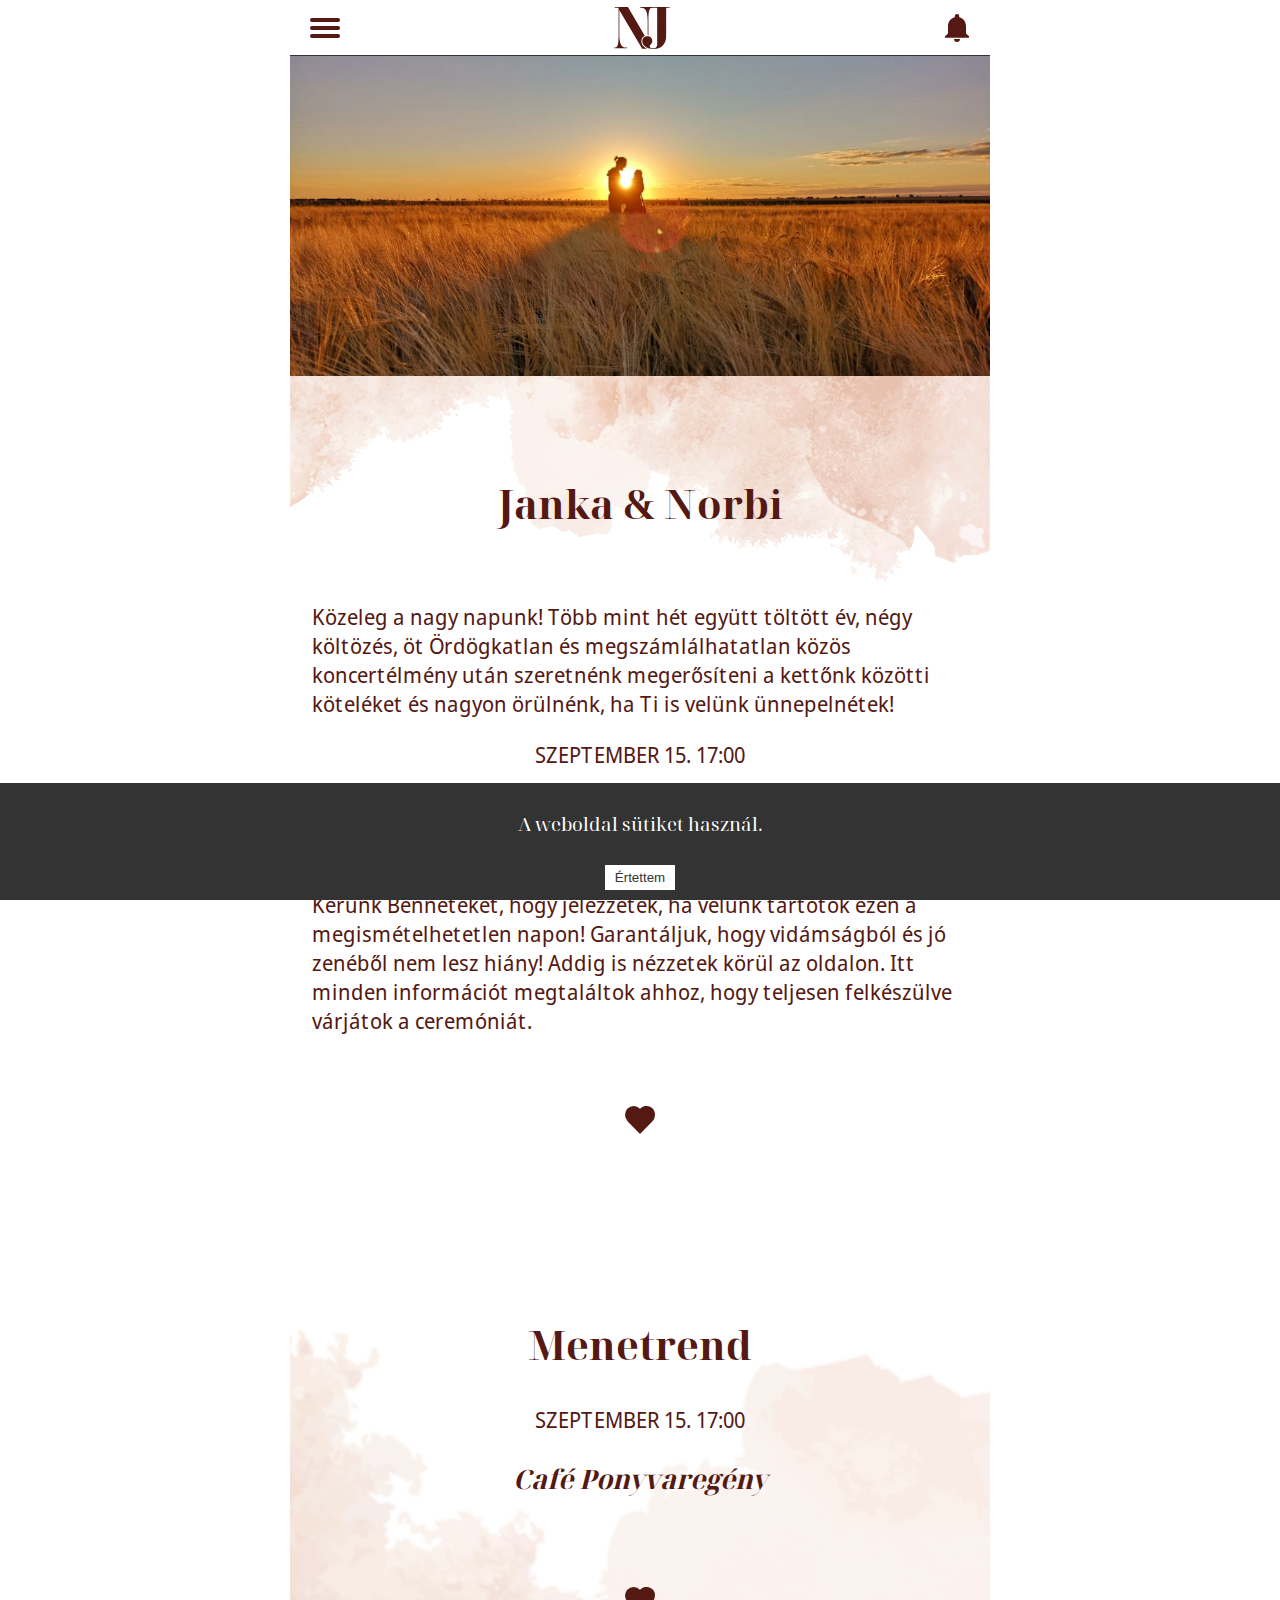
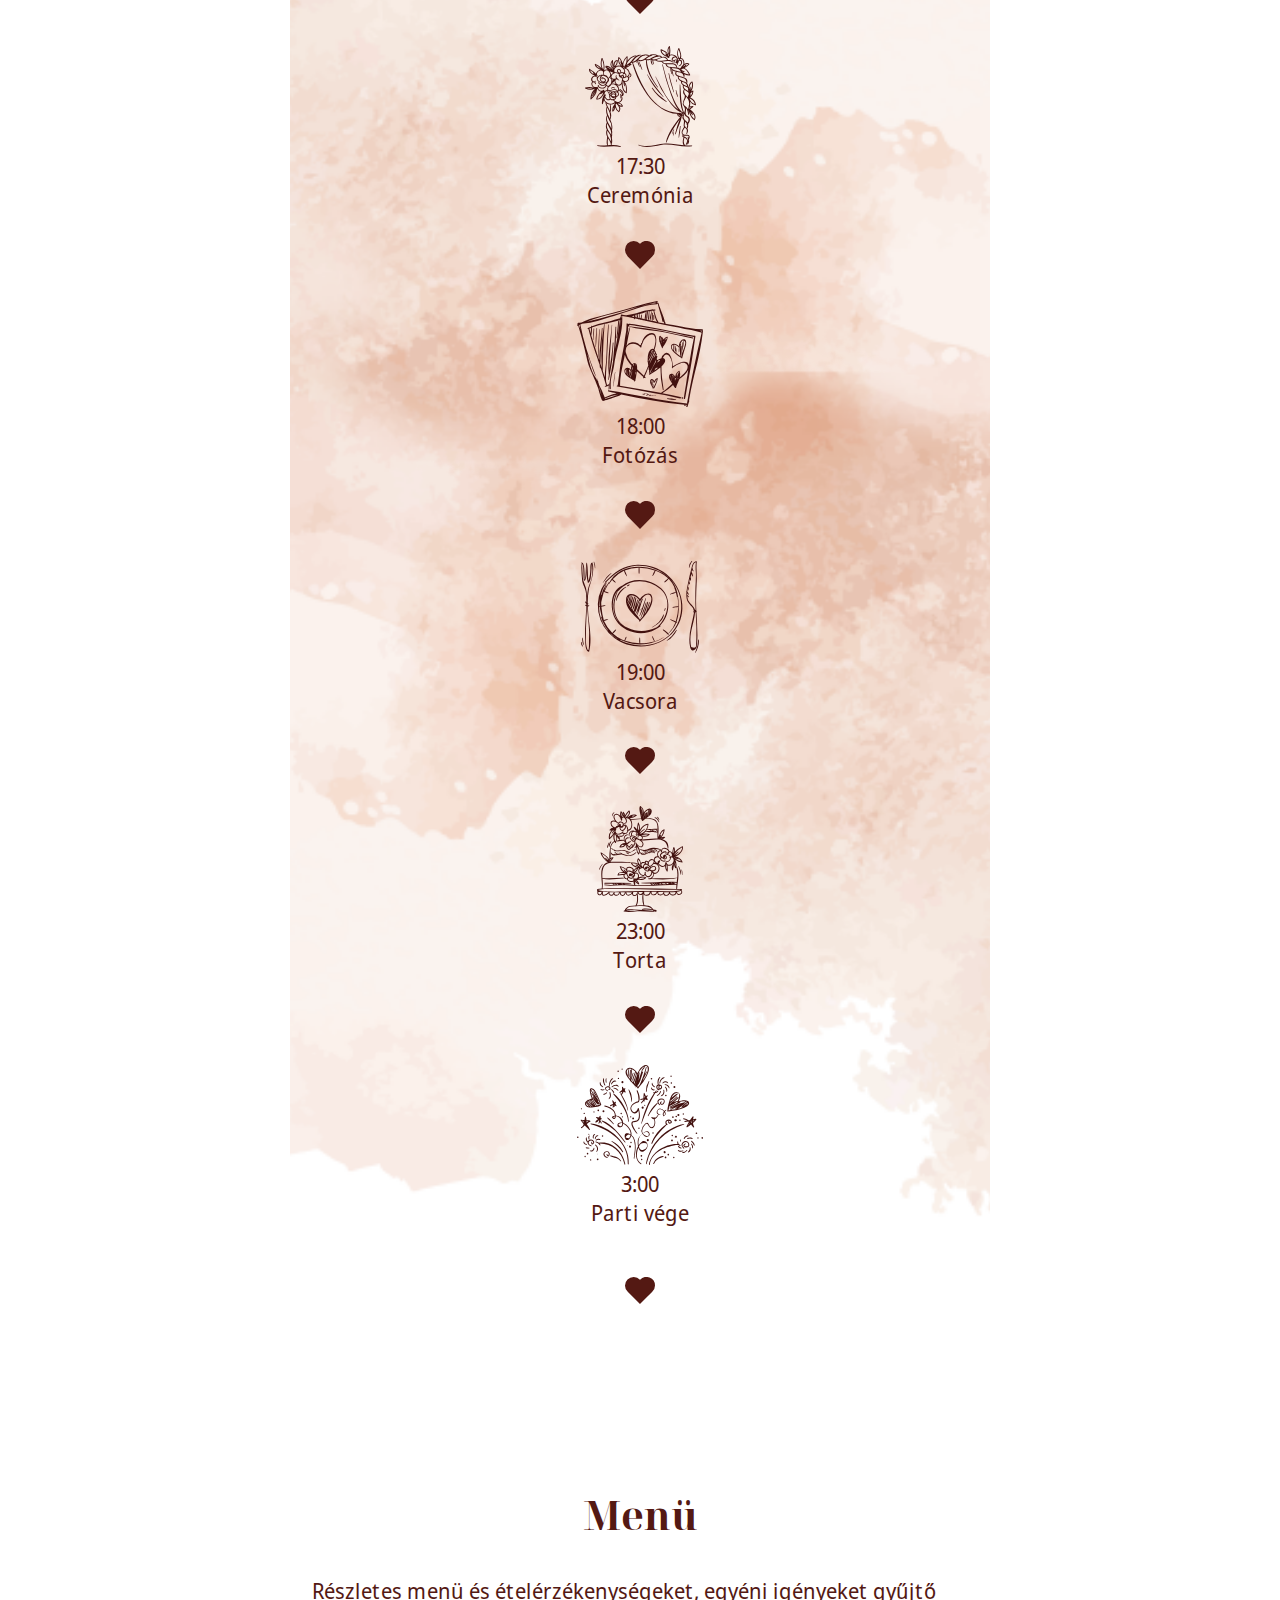
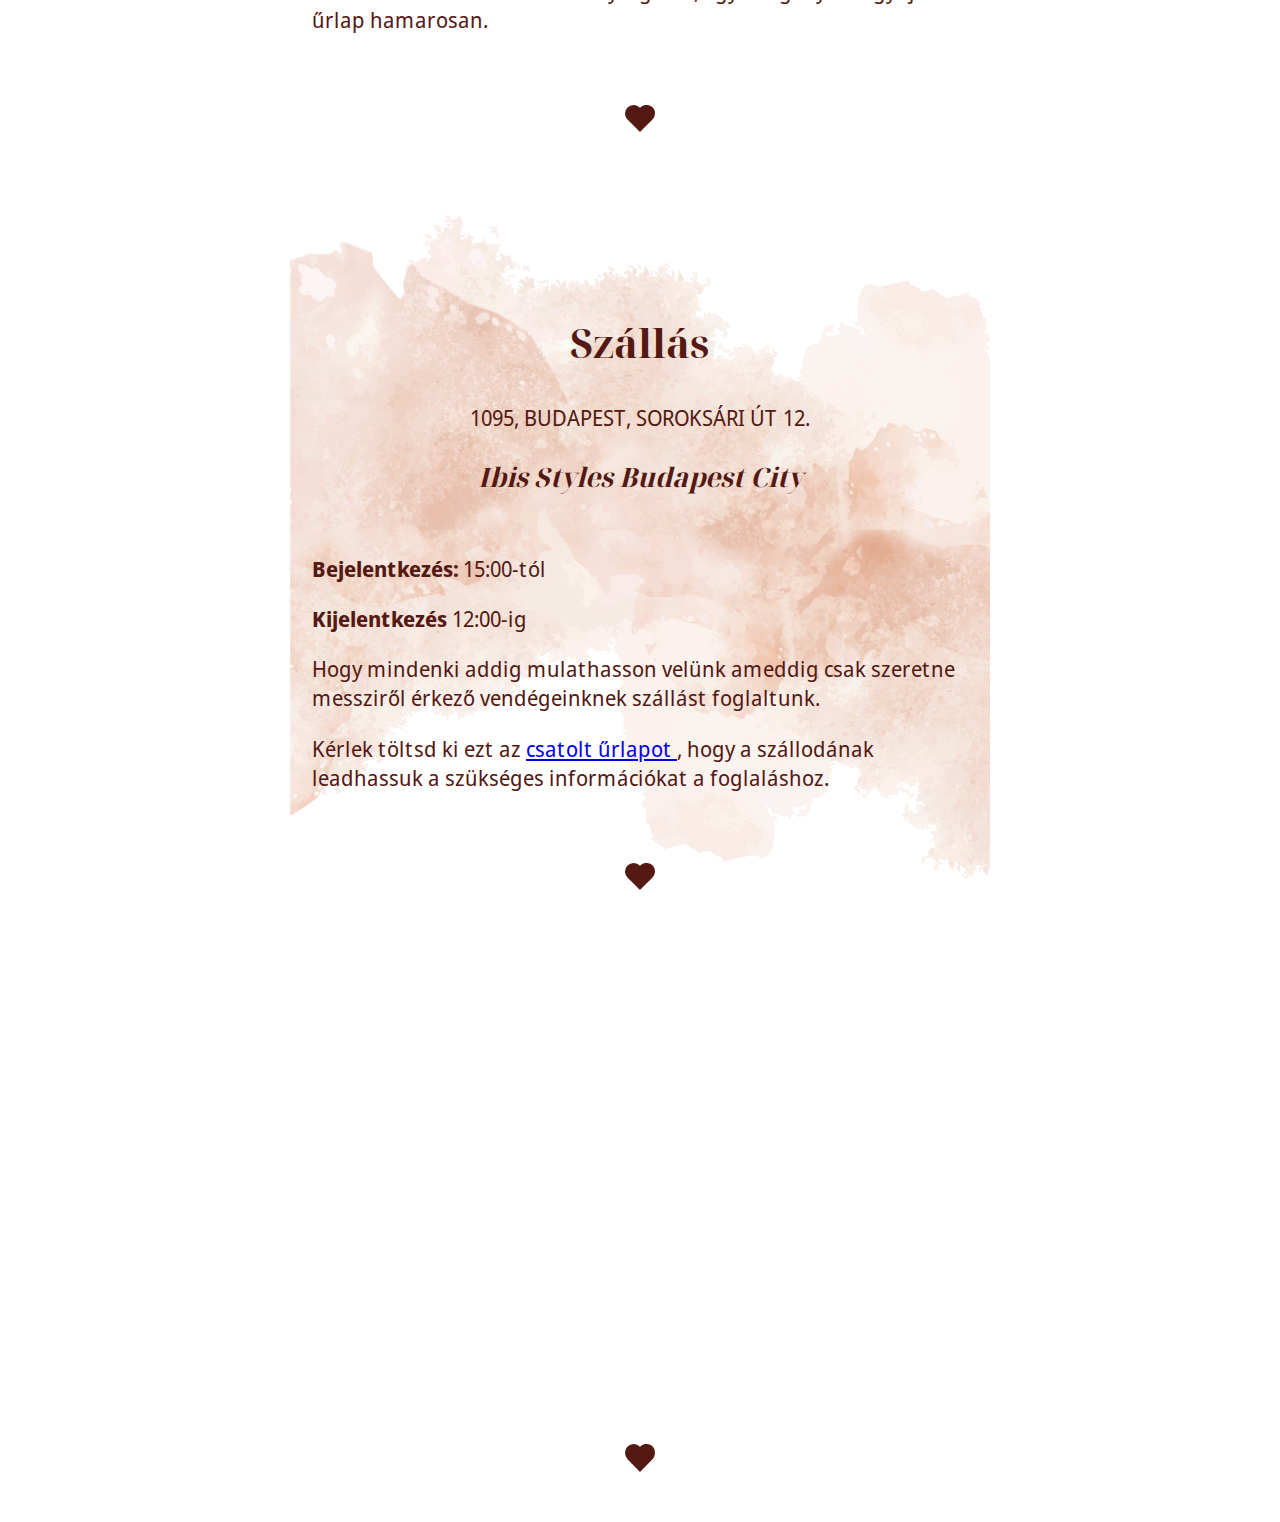
==== dFJaM32CkvYlsJUdak9d/index.html @ 657a33d6 "Merge branch 'link-da-sheet' into embedd-maps" ====
<!DOCTYPE html>
<html>

<head>
    <title>NJ | Meghívó</title>
    <meta name="viewport" content="width=device-width, initial-scale=1">
    <meta charset="UTF-8">
    <!-- cookie consent -->
    <link rel="stylesheet" href="/assets/css/cookies.css">
    <script async src="/assets/js/cookies.js"></script>
    <!-- Hamburger menu -->
    <link rel="stylesheet" href="/assets/css/hamburger2.css">
    <script>
        function toggleActive() {
            document.querySelector('.container').classList.toggle('drop');
        }
    </script>

    <!-- Google Analytics -->
    <script async src="https://www.googletagmanager.com/gtag/js?id=G-E1X25Q6X1Z"></script>
    <script>

        window.dataLayer = window.dataLayer || [];
        function gtag() { dataLayer.push(arguments); }
        gtag('js', new Date());

        gtag('config', 'G-E1X25Q6X1Z');

    </script>

</head>

<body onload="setupCookies()">

    <div id="cookie-banner">
        <span>A weboldal sütiket használ.</span>
        <button id="cookie-accept">Értettem</button>
    </div>

    <nav class="top-nav">
        <div class="container">

            <input id="menu-toggle" type="checkbox" onclick="toggleActive()" />
            <label class='menu-button-container' for="menu-toggle">
                <div class='menu-button'></div>
            </label>

            <picture class="logo" alt="NJ Logo">
                <img class="logo logo-inactive" type="image/svg" src="/assets/nj_dark.svg" alt="NJ Logo">
                <img class="logo logo-active" type="image/svg" src="/assets/nj_white.svg" alt="NJ Logo">
            </picture>

            <picture class="notifications bell" alt="Bell Icon">
                <img class="bell bell-inactive" type="image/svg" src="/assets/bell-dark.svg" alt="Bell Icon">
                <img class="bell bell-active" type="image/svg" src="/assets/bell-white.svg" alt="Bell Icon">
            </picture>

            <ul class="menu">
                <li><a href="#top">Oldal teteje</a></li>
                <!-- <li><a href="#location">Helyszín</a></li> -->
                <li><a href="#programe">Menetrend</a></li>
                <li><a href="#menu">Menü</a></li>
                <li><a href="#accomodation">Szállás</a></li>
            </ul>
        </div>
    </nav>

    <article class="scroller">

        <section class="snapper">
            <header>
                <div class="behind-top-nav"></div>
                <picture class="hero-container">
                    <!-- <img class="hero" src="/assets/golden_hour/photo_2018-07-07_13-51-23.png" alt="Golden hour"> -->
                    <div class="hero-content snap"></div>
                </picture>
            </header>
            <h2 id="top" class="section mist_background_1">Janka & Norbi</h2>
            <p>
                Közeleg a nagy napunk! Több mint hét együtt töltött év, négy költözés, öt Ördögkatlan és
                megszámlálhatatlan közös koncertélmény után szeretnénk megerősíteni a kettőnk közötti köteléket és
                nagyon örülnénk, ha Ti is velünk ünnepelnétek!
            </p>
            <p class="center snap">
                Szeptember 15. 17:00
            </p>
            <h3>Café Ponyvaregény</h3>
            <p>
                Kérünk Benneteket, hogy jelezzétek, ha velünk tartotok ezen a megismételhetetlen napon! Garantáljuk,
                hogy vidámságból és jó zenéből nem lesz hiány! Addig is nézzetek körül az oldalon. Itt minden
                információt megtaláltok ahhoz, hogy teljesen felkészülve várjátok a ceremóniát.
            </p>
            <picture class="heart">
                <img src="/assets/heart.svg" alt="heart">
            </picture>
        </section>

        <!-- <h2 id="location">Helyszín</h2>
    <p>
    Lorem ipsum dolor sit amet consectetur adipisicing elit. Rerum, assumenda? Pariatur, magni in exercitationem nihil omnis eveniet quisquam molestias aliquam ducimus voluptate at unde a dicta, ad nobis, maiores perspiciatis.
    </p> -->
        <section class="snapper mist_background_2">
            <section class="program">
                <h2 id="programe">
                    Menetrend
                </h2>
                <p class="center">
                    Szeptember 15. 17:00
                </p>
                <h3>Café Ponyvaregény</h3>
            </section>

            <section class="program">
                <picture class="heart">
                    <img src="/assets/heart.svg" alt="heart">
                </picture>
                <picture>
                    <img src="/assets/ceremonia.svg" alt="ceremonia">
                </picture>
                <p>
                    17:30
                </p>
                <p>
                    Ceremónia
                </p>
            </section>

            <section class="program">
                <picture class="heart">
                    <img src="/assets/heart.svg" alt="heart">
                </picture>
                <picture>
                    <img src="/assets/fotozas.svg" alt="fotozas">
                </picture>
                <p>
                    18:00
                </p>
                <p>
                    Fotózás
                </p>
            </section>

            <section class="program">
                <picture class="heart">
                    <img src="/assets/heart.svg" alt="heart">
                </picture>
                <picture>
                    <img src="/assets/vacsora.svg" alt="vacsora">
                </picture>
                <p>
                    19:00
                </p>
                <p>
                    Vacsora
                </p>
            </section>

            <section class="program">
                <picture class="heart">
                    <img src="/assets/heart.svg" alt="heart">
                </picture>
                <picture>
                    <img src="/assets/torta.svg" alt="torta">
                </picture>
                <p>
                    23:00
                </p>
                <p>
                    Torta
                </p>
            </section>

            <section class="program">
                <picture class="heart">
                    <img src="/assets/heart.svg" alt="heart">
                </picture>
                <picture>
                    <img src="/assets/parti-vege.svg" alt="parti vége">
                </picture>
                <p>
                    3:00
                </p>
                <p>
                    Parti vége
                </p>
            </section>
            <picture class="heart">
                <img src="/assets/heart.svg" alt="heart">
            </picture>
        </section>

        <section class="snapper mist_background_3">
            <h2 id="menu" class="section ">Menü</h2>
            <p>
                Részletes menü és ételérzékenységeket, egyéni igényeket gyűjtő űrlap hamarosan.
            </p>
            <picture class="heart">
                <img src="/assets/heart.svg" alt="heart">
            </picture>
        </section>

        <section class="snapper mist_background_4">
            <h2 id="accomodation" class="">Szállás</h2>
            <p class="center snap">
                1095, Budapest, Soroksári út 12.
            </p>
            <h3>Ibis Styles Budapest City</h3>
            <p class="checkingi left">
                <strong>Bejelentkezés:</strong> 15:00-tól
            </p>
            <p class="checkout left">
                <strong>Kijelentkezés</strong> 12:00-ig
            </p>
            <p>
                Hogy mindenki addig mulathasson velünk ameddig csak szeretne
                messziről érkező vendégeinknek szállást foglaltunk.
            </p>
            <p>
                Kérlek töltsd ki ezt az
                <!-- <a href="https://forms.gle/yMayMned5zvqs9f96">
                    teszt űrlapot
                </a> -->
                <a href="https://forms.gle/985JDpXBWgCW9Ear7">
                    csatolt űrlapot
                </a>, hogy a szállodának leadhassuk a szükséges információkat a foglaláshoz.
            </p>
            <picture class="heart">
                <img src="/assets/heart.svg" alt="heart">
            </picture>
            <iframe
                src="https://www.google.com/maps/embed?pb=!1m28!1m12!1m3!1d10787.678611738227!2d19.057950087943173!3d47.47199514320857!2m3!1f0!2f0!3f0!3m2!1i1024!2i768!4f13.1!4m13!3e3!4m5!1s0x4741dcff6e7c1b8f%3A0x10dfd87b7f9acf22!2zQnVkYXBlc3QsIFNvcm9rc8Ohcmkgw7p0IDEyLCAxMDk1!3m2!1d47.479061699999995!2d19.0686143!4m5!1s0x4741dd0bdc31111b%3A0x3122d2afabf74410!2zQnVkYXBlc3QsIENhZsOpIFBvbnl2YXJlZ8OpbnksIEtvcGFzemktZ8OhdA!3m2!1d47.4616119!2d19.0602205!5e0!3m2!1sen!2shu!4v1689530956263!5m2!1sen!2shu"
                width="700" height="450" style="border:0;" allowfullscreen="" loading="lazy"
                referrerpolicy="no-referrer-when-downgrade">
            </iframe>
            <picture class="heart">
                <img src="/assets/heart.svg" alt="heart">
            </picture>

        </section>

    </article>
</body>

</html>
---- assets/css/cookies.css ----
@font-face {
  font-family: "Noto Sans";
  src: url(/assets/fonts/Noto_Sans_Display/NotoSansDisplay-VariableFont_wdth,wght.ttf) format("woff2-variations");
}

@font-face {
  font-family: "Noto Serif Display";
  src: url(/assets/fonts/Noto_Serif_Display/NotoSerifDisplay-VariableFont_wdth,wght.ttf) format("woff2-variations");
}

#cookie-banner {
    font-family: "Noto Serif Display", sans-serif;
}

#cookie-banner,
#cookie-banner > a,
#cookie-banner > span,
#cookie-message {
  color: white;
  font-size: 14pt;
  display: block;
}

#cookie-banner > span {
    margin-block-start: 1em;
    margin-block-end: 1em;
    margin-inline-start: 0px;
    margin-inline-end: 0px;
}
#cookie-banner {
    position: fixed;
    bottom: 0;
    left: 0;
    width: 100%;
    background-color: #333;
    padding: 10px;
    text-align: center;
}

#cookie-banner .accepted {
    display: none;
}
#cookie-banner .init {
    display: block;
}

#cookie-accept {
    background-color: #fff;
    color: #333;
    border: none;
    padding: 5px 10px;
    margin-top: 10px;
    cursor: pointer;
}
---- assets/css/hamburger2.css ----
/* @import url(https://fonts.googleapis.com/css?family=Raleway); */
html,
body {
  margin: 0;
  height: 100%;
  max-width: 700px;
  align-content: center;
  margin-left: auto;
  margin-right: auto;
  scroll-behavior: smooth;
}

* {
  box-sizing: border-box;
}

section {
  min-height: 100%;
  /* margin-bottom: 20pt; */
}

h2 {
  font-family: "Noto Serif Display", Bold;

  font-size: 30pt;
  color: #541913;
  vertical-align: center;
  text-align: center;

  /* background-image: url("/assets/mist_background/background.png"); */
  background-repeat: no-repeat;
  background-position: bottom;
  background-size: cover;
  padding-top: 100px;
}

.mist_background_1 {
  background-image: url("/assets/images/mist_background_1.png");
  margin-bottom: 0px;
  margin-top: 0;
  padding-bottom: 50px;
  background-repeat: no-repeat;
}

.mist_background_2 {
  background-image: url("/assets/images/mist_background_2.png");
  width: 100%;
  background-repeat: no-repeat;
  background-position: center;
  background-size: cover;
}

@media screen and (max-width: 700px) {

  .mist_background_3 {
    background-image: url("/assets/images/mist_background_3.png");
    width: 100%;
    background-repeat: no-repeat;
  }
}

.mist_background_4 {
  background-image: url("/assets/images/mist_background_4.png");
  width: 100%;
  background-repeat: no-repeat;
}

h3 {
  font-family: "Noto Serif Display", Bold Italic;
  font-size: 20pt;
  font-style: italic;
  text-align: center;
  color: #541913;
  padding-top: 0px;
  padding-bottom: 32px;
}

p {
  font-family: "Noto Sans", Regular;
  font-size: 16pt;
  color: #541913;
  /* padding: 30px 22px 22px 30px; */
  padding-right: 22px;
  padding-left: 22px;
}

p .left {
  padding: 0px 0px 0px 0px;
  margin: 0px 0px 0px 0px;
  text-align: left;
}

.center {
  font-family: "Noto Sans", Regular;
  text-transform: uppercase;
  font-size: 16pt;
  text-align: center;
  color: #541913;
  padding-bottom: 0px;
  align-content: center;
}


section .program {
  text-align: center;
}

section .program>picture {
  /* margin: 64px; */
  /* padding: 32px; */
  padding: 32px;
  align-content: center;
  margin-right: auto;
  margin-left: auto;
}

section .program p {
  margin: 0;
  padding: 0;
}

.heart {
  display: block;
  margin-left: auto;
  margin-right: auto;
  width: 50%;
  padding: 50px;
}

.heart img {
  display: block;
  margin-left: auto;
  margin-right: auto;
  /* width: 50%; */
}

.hero-content {
  background-position: center;
  background-repeat: no-repeat;
  background-size: 100%;

  @media (max-width: 700px) {
    background-image: url("/assets/golden_hour/photo_2018-07-07_13-51-23.png");
    background-size: 498px 249px;
    height: 249px;
  }

  @media (min-width: 700px) {
    background-image: url("/assets/golden_hour/photo_2018-07-07_13-51-23@2x.png");
    /* background-size: 996px 598px; */
    height: 320px;
  }
}

.behind-top-nav {
  height: 56px;
}

.hero {
  width: 100%;
  object-fit: cover;
  object-position: center;
  padding-bottom: 0px;
  margin-bottom: 0px;
}

.top-nav {
  max-width: 700px;
  margin-left: auto;
  margin-right: auto;
  background: white;
  color: #C57F5F;
  position: fixed;
  top: 0;
  left: 0;
  right: 0;
  /* z-index: 100; */
  width: 100%;
  height: 56px;
  padding: 0;
  margin: 0;
  box-sizing: border-box;
  border-bottom: 1px solid #333;
  transition: background 400ms cubic-bezier(0.23, 1, 0.32, 1);
  padding: 0;
  box-sizing: border-box;
  font-family: "Raleway";
  font-size: 16pt;
  font-weight: 600;
  letter-spacing: 0.1em;
  text-transform: uppercase;
  text-decoration: none;
}

.notifications {
  fill: red;
  /* height: 56px;
  width: 56px; */
}

.container {
  display: flex;
  flex-direction: row;
  align-items: center;
  justify-content: space-between;
  height: 56px;
  padding: 1em;
}


.top-nav .drop {
  color: white;
  background: #C57F5F;
  height: 56px;
}

.top-nav .logo {
  height: 32pt;
  margin-top: 5px;
  margin-bottom: 5px;

}

.logo {
  /* align logo to the center */
  display: flex;
  flex-direction: row;
  align-items: center;
  justify-content: center;
  /* make logo take up all available space */
  flex-grow: 1;
  /* make logo take up all available height */
  height: 56px;
  /* make logo take up all available width */
  width: 100%;
  /* make logo take up all available space */
  margin: 0;
  padding: 0;
  /* make logo take up all available space */
  box-sizing: border-box;
  /* make logo take up all available space */
  position: relative;
  /* make logo take up all available space */
  overflow: hidden;
  /* make logo take up all available space */


}

.logo .logo-inactive,
#menu-toggle:checked~.logo .logo-active {
  display: block;
}

.logo .logo-active,
#menu-toggle:checked~.logo .logo-inactive {
  display: none;
}

/* .bell {
  display: none;
} */
.bell .bell-inactive,
#menu-toggle:checked~.bell .bell-active {
  display: block;
}

.bell .bell-active,
#menu-toggle:checked~.bell .bell-inactive {
  display: none;
}


.menu {
  display: flex;
  flex-direction: row;
  list-style-type: none;
  margin: 0;
  padding: 0;
}

.menu>li {
  margin: 0 1rem;
  overflow: hidden;
}

.menu a,
.menu a:visited {
  color: white;
  text-decoration: none;
  font-family: "Raleway";
  width: 100%;
  text-align: center;
}

.menu-button-container {
  display: none;
  height: 56px;
  width: 30px;
  cursor: pointer;
  flex-direction: column;
  justify-content: center;
  align-items: center;
}

#menu-toggle {
  display: none;
}

.menu-button,
.menu-button::before,
.menu-button::after {
  display: block;
  color: #fff;
  background: #541913;

  position: absolute;
  height: 4px;
  width: 30px;
  transition: transform 400ms cubic-bezier(0.23, 1, 0.32, 1);
  border-radius: 2px;
}

.menu-button::before {
  content: '';
  margin-top: -8px;
}

.menu-button::after {
  content: '';
  margin-top: 8px;
}


#menu-toggle:checked+.menu-button-container .menu-button::before {
  margin-top: 0px;
  transform: rotate(405deg);
  background: white;
}

#menu-toggle:checked+.menu-button-container .menu-button {
  background: #C57F5F;
}

#menu-toggle:checked+.menu-button-container .menu-button::after {
  margin-top: 0px;
  transform: rotate(-405deg);
  background: white;
}

@media (max-width: 700px) {
  .scroller {
    height: 100%;
    overflow-y: scroll;
    scroll-snap-type: y mandatory;
    scroll-behavior: smooth;
  }

  .scroller>section {
    scroll-snap-align: start;
  }
}

.menu-button-container {
  display: flex;
}

.menu {
  position: absolute;
  top: 0;
  margin-top: 56px;
  left: 0;
  flex-direction: column;
  width: 100%;
  justify-content: center;
  align-items: center;
}

@media (min-width: 700px) {
  .top-nav {
    margin-left: auto;
    margin-right: auto;
  }
}

#menu-toggle~.menu li {
  height: 0;
  margin: 0;
  padding: 0;
  border: 0;
  transition: height 400ms cubic-bezier(0.23, 1, 0.32, 1);
}

#menu-toggle:checked~.menu li {
  border: 1px solid #333;
  height: 2.5em;
  padding: 0.5em;
  transition: height 400ms cubic-bezier(0.23, 1, 0.32, 1);
}

.menu>li {
  display: flex;
  justify-content: center;
  margin: 0;
  padding: 0.5em 0;
  width: 100%;
  color: white;
  background-color: #C57F5F;
}

.menu>li:not(:last-child) {
  border-bottom: 1px solid #444;
}

/* } */
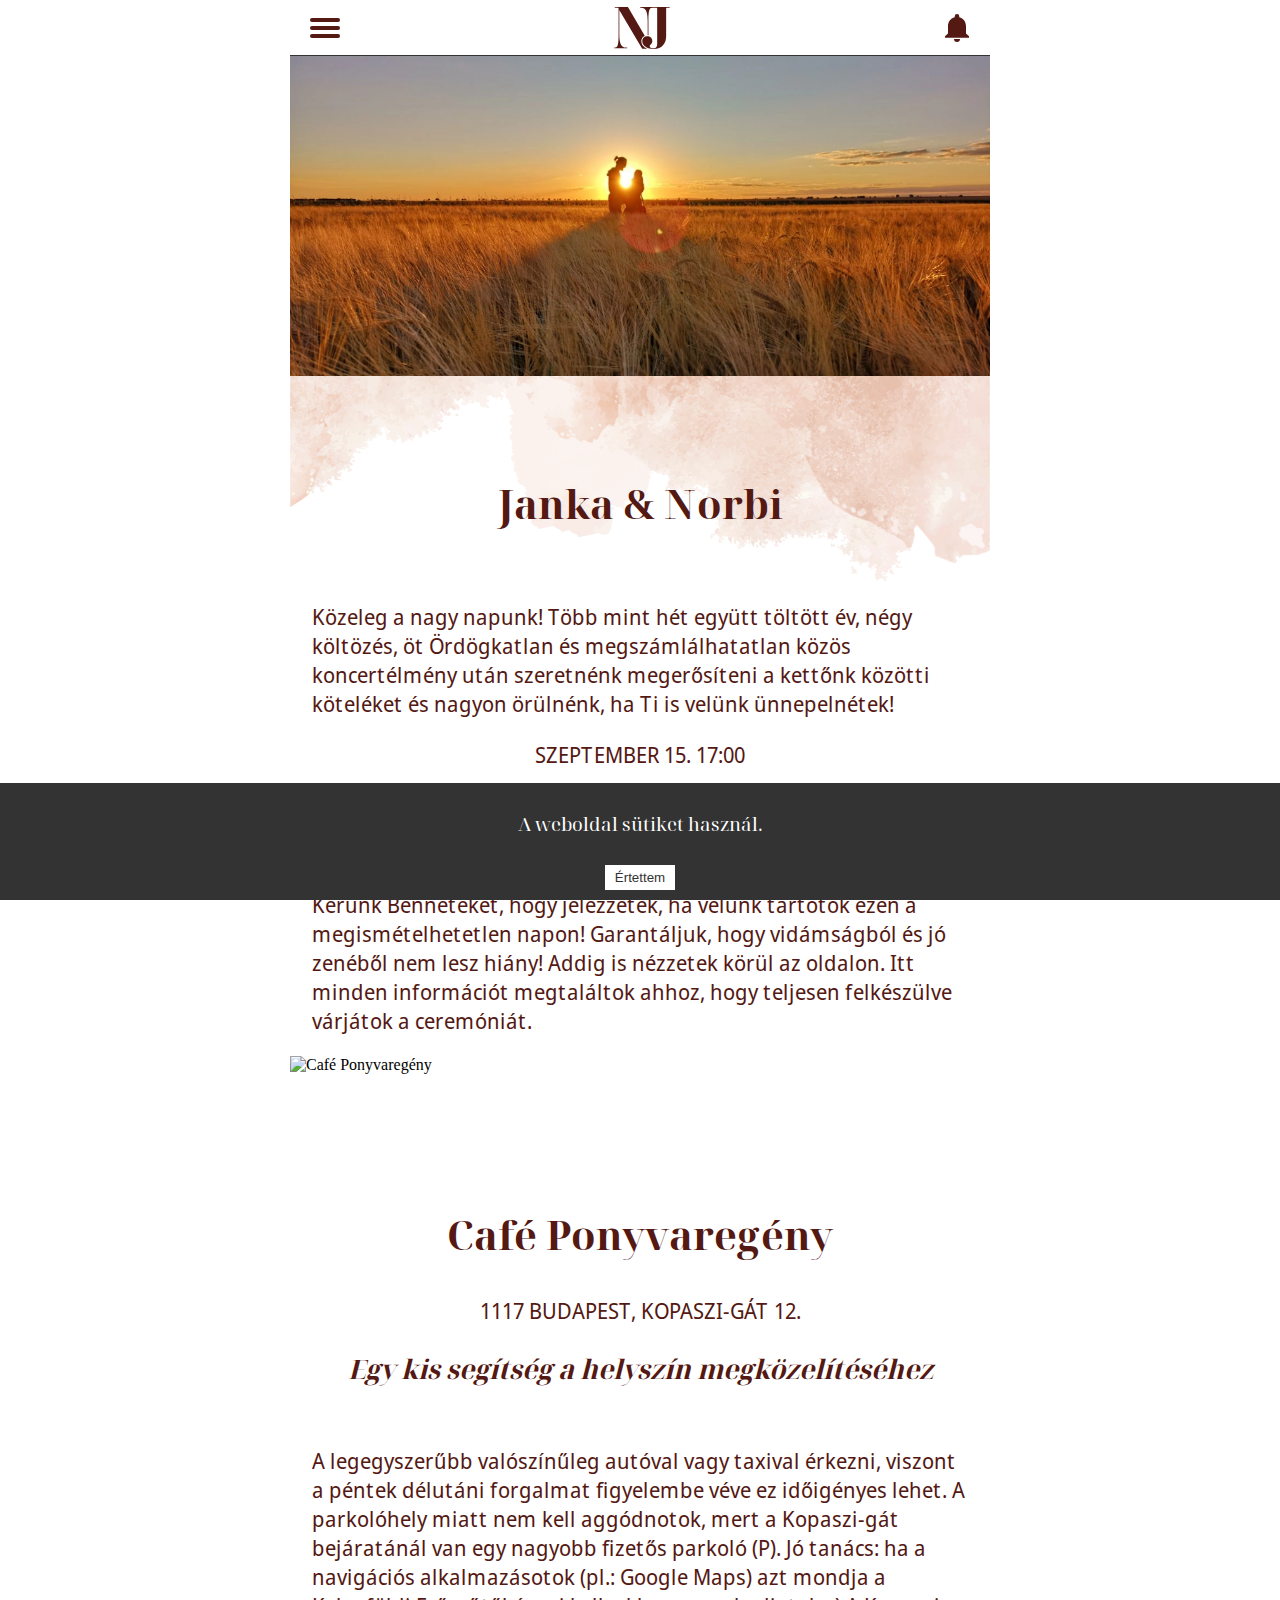
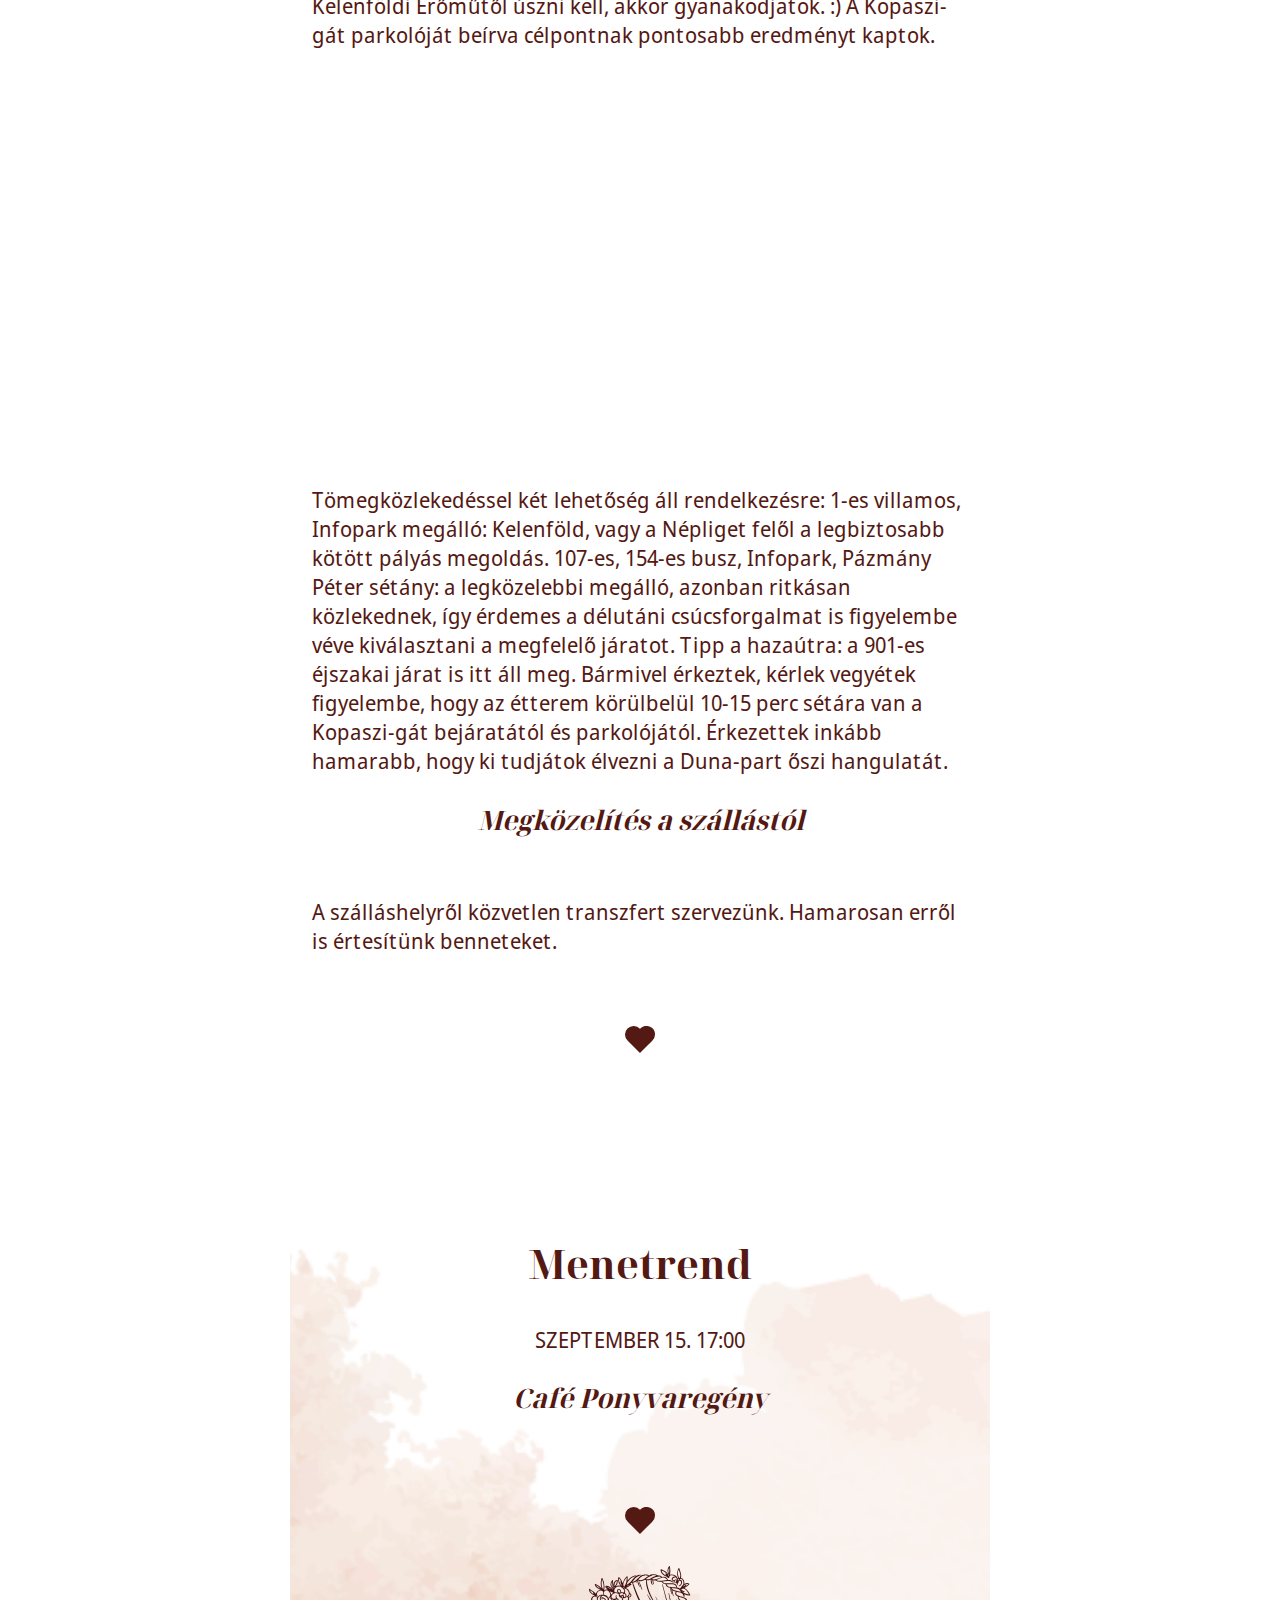
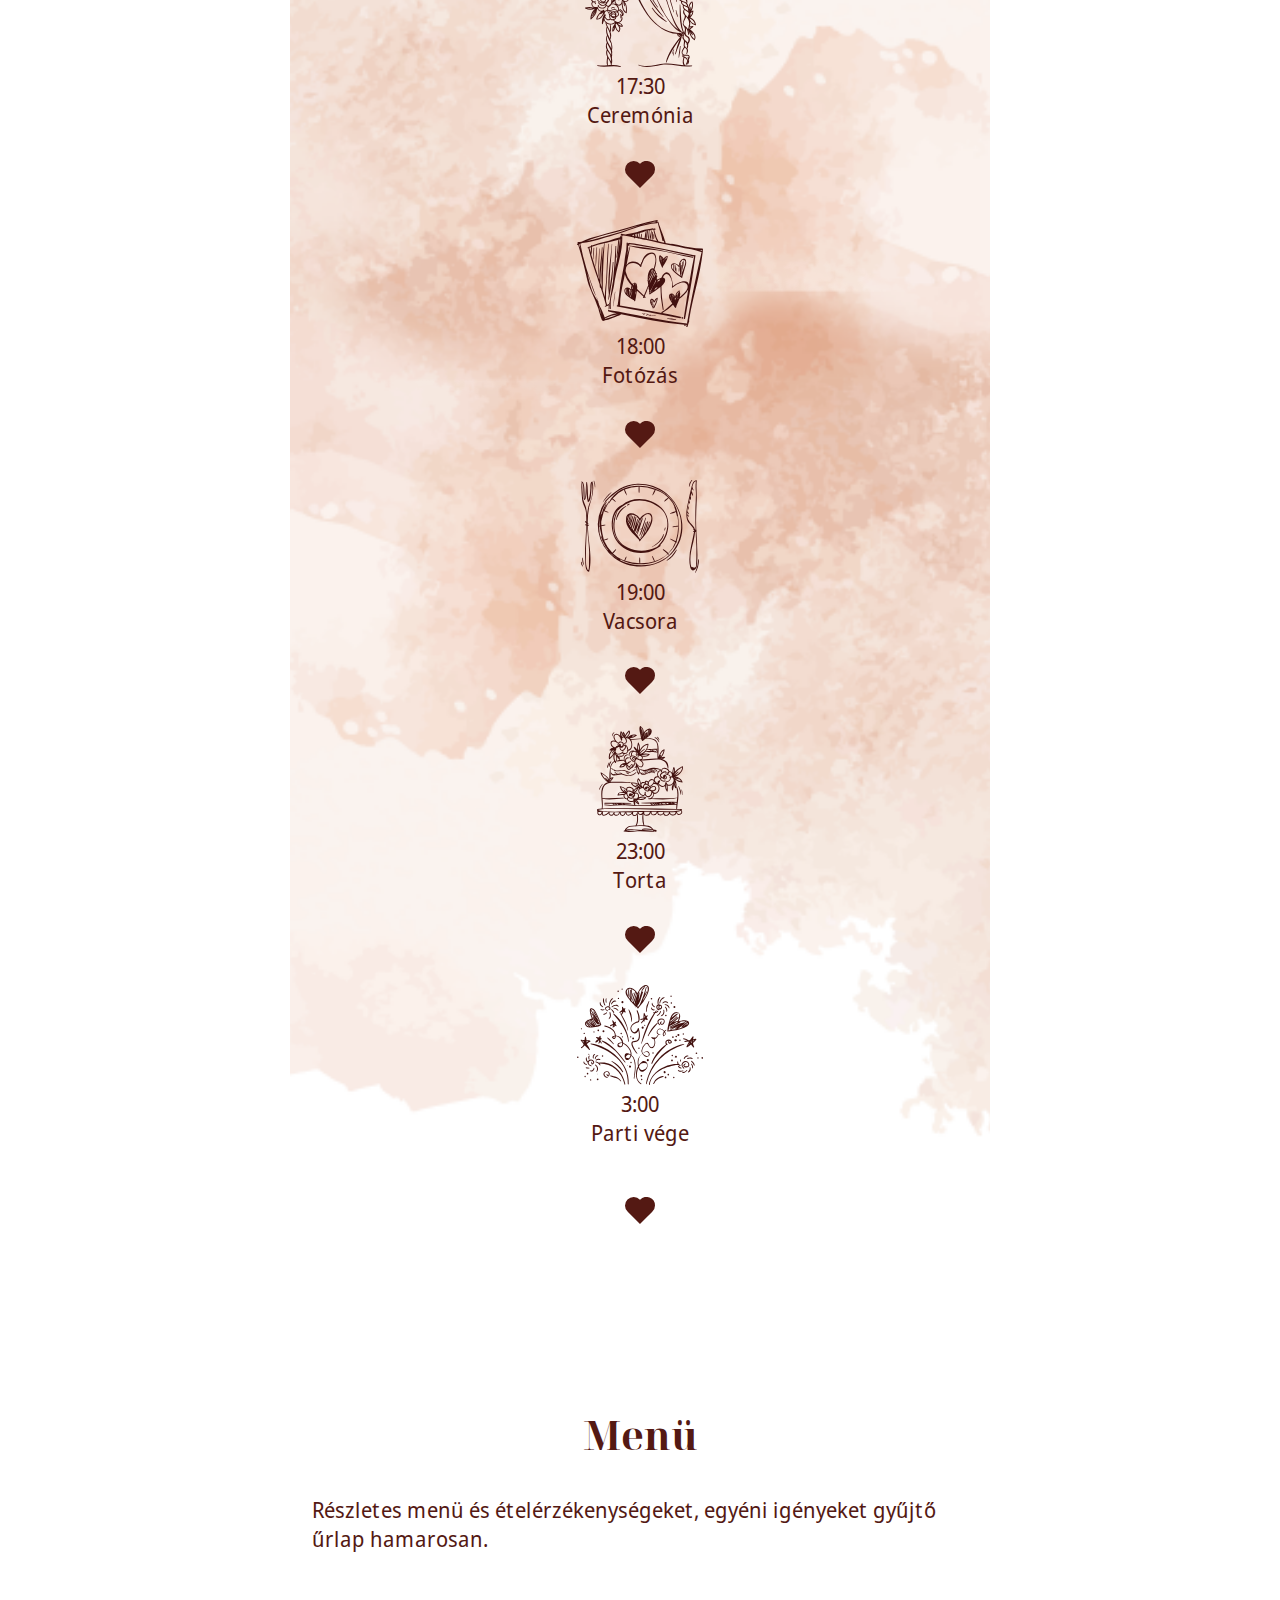
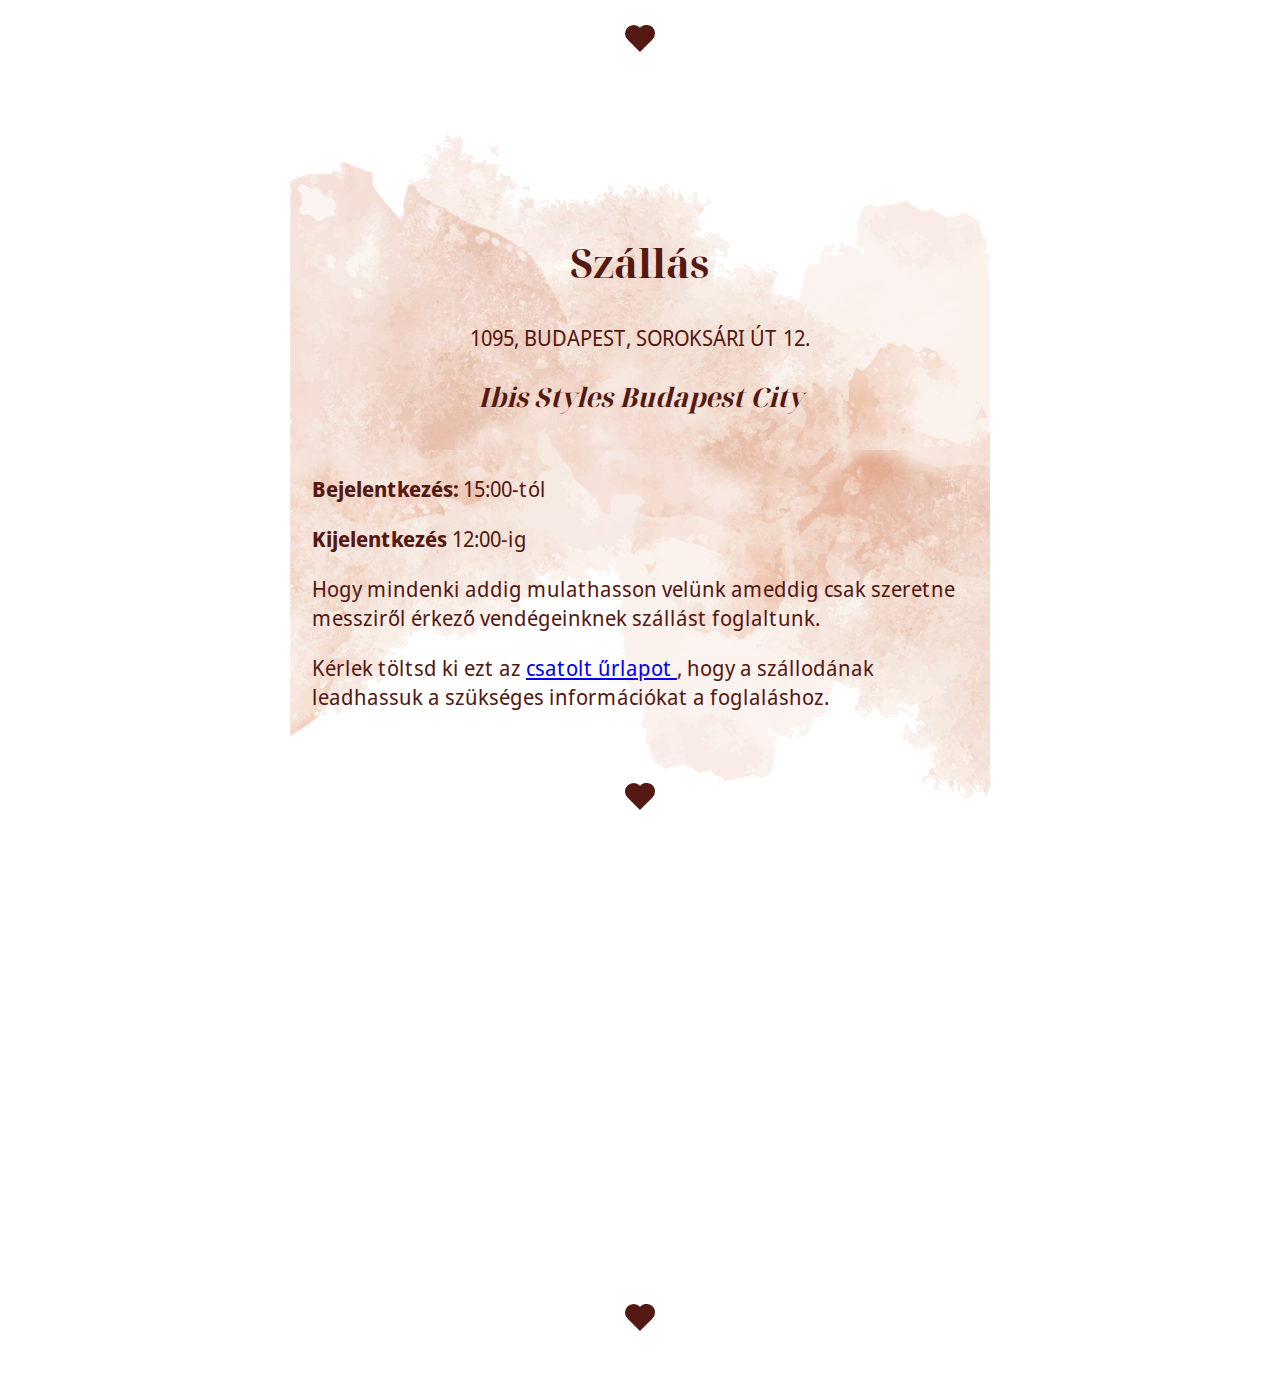
==== commit adccf0c6: "Added more content and maps" ====
--- a/dFJaM32CkvYlsJUdak9d/index.html
+++ b/dFJaM32CkvYlsJUdak9d/index.html
@@ -57,7 +57,7 @@
 
             <ul class="menu">
                 <li><a href="#top">Oldal teteje</a></li>
-                <!-- <li><a href="#location">Helyszín</a></li> -->
+                <li><a href="#location">Helyszín</a></li>
                 <li><a href="#programe">Menetrend</a></li>
                 <li><a href="#menu">Menü</a></li>
                 <li><a href="#accomodation">Szállás</a></li>
@@ -89,6 +89,41 @@
                 Kérünk Benneteket, hogy jelezzétek, ha velünk tartotok ezen a megismételhetetlen napon! Garantáljuk,
                 hogy vidámságból és jó zenéből nem lesz hiány! Addig is nézzetek körül az oldalon. Itt minden
                 információt megtaláltok ahhoz, hogy teljesen felkészülve várjátok a ceremóniát.
+            </p>
+            </section>
+            <section class="snapper">
+            <picture class="ponyvaregeny" id="location">
+                <img src="/assets/images/ponyvaregeny.svg" alt="Café Ponyvaregény">
+            </picture>
+            <h2 id="restaurant" class="section">Café Ponyvaregény</h2>
+            <p class="center">1117 BUDAPEST, KOPASZI-GÁT 12.</p>
+            <h3>Egy kis segítség a helyszín megközelítéséhez</h3>
+            <p>
+                A legegyszerűbb valószínűleg autóval vagy taxival érkezni, viszont a péntek délutáni forgalmat
+                figyelembe véve ez időigényes lehet. A parkolóhely miatt nem kell aggódnotok, mert a Kopaszi-gát
+                bejáratánál van egy nagyobb fizetős parkoló (P). Jó tanács: ha a navigációs alkalmazásotok (pl.: Google
+                Maps) azt mondja a Kelenföldi Erőműtől úszni kell, akkor gyanakodjatok. :) A Kopaszi-gát parkolóját
+                beírva célpontnak pontosabb eredményt kaptok.
+            </p>
+            <div class="map">
+                <iframe
+                    src="https://www.google.com/maps/embed?pb=!1m28!1m12!1m3!1d3098.3782384481715!2d19.059814194088016!3d47.4646838057662!2m3!1f0!2f0!3f0!3m2!1i1024!2i768!4f13.1!4m13!3e2!4m5!1s0x4741dd063b750a6b%3A0xfcb9e13b4934da6b!2sBudapest%2C%20Kopaszi-g%C3%A1t%2012!3m2!1d47.467192399999995!2d19.0639254!4m5!1s0x4741dd0bdc31111b%3A0x3122d2afabf74410!2zQnVkYXBlc3QsIENhZsOpIFBvbnl2YXJlZ8OpbnksIEtvcGFzemktZ8OhdA!3m2!1d47.4616119!2d19.0602205!5e0!3m2!1sen!2shu!4v1689532764149!5m2!1sen!2shu"
+                    width="700" height="450" style="border:0;" allowfullscreen="" loading="lazy"
+                    referrerpolicy="no-referrer-when-downgrade">
+                </iframe>
+            </div>
+            <p>
+                Tömegközlekedéssel két lehetőség áll rendelkezésre: 1-es villamos, Infopark megálló: Kelenföld, vagy a
+                Népliget felől a legbiztosabb kötött pályás megoldás. 107-es, 154-es busz, Infopark, Pázmány Péter
+                sétány: a legközelebbi megálló, azonban ritkásan közlekednek, így érdemes a délutáni csúcsforgalmat is
+                figyelembe véve kiválasztani a megfelelő járatot. Tipp a hazaútra: a 901-es éjszakai járat is itt áll
+                meg. Bármivel érkeztek, kérlek vegyétek figyelembe, hogy az étterem körülbelül 10-15 perc sétára van a
+                Kopaszi-gát bejáratától és parkolójától. Érkezettek inkább hamarabb, hogy ki tudjátok élvezni a
+                Duna-part őszi hangulatát.
+            </p>
+            <h3>Megközelítés a szállástól</h3>
+            <p>
+                A szálláshelyről közvetlen transzfert szervezünk. Hamarosan erről is értesítünk benneteket.
             </p>
             <picture class="heart">
                 <img src="/assets/heart.svg" alt="heart">
@@ -227,11 +262,13 @@
             <picture class="heart">
                 <img src="/assets/heart.svg" alt="heart">
             </picture>
-            <iframe
-                src="https://www.google.com/maps/embed?pb=!1m28!1m12!1m3!1d10787.678611738227!2d19.057950087943173!3d47.47199514320857!2m3!1f0!2f0!3f0!3m2!1i1024!2i768!4f13.1!4m13!3e3!4m5!1s0x4741dcff6e7c1b8f%3A0x10dfd87b7f9acf22!2zQnVkYXBlc3QsIFNvcm9rc8Ohcmkgw7p0IDEyLCAxMDk1!3m2!1d47.479061699999995!2d19.0686143!4m5!1s0x4741dd0bdc31111b%3A0x3122d2afabf74410!2zQnVkYXBlc3QsIENhZsOpIFBvbnl2YXJlZ8OpbnksIEtvcGFzemktZ8OhdA!3m2!1d47.4616119!2d19.0602205!5e0!3m2!1sen!2shu!4v1689530956263!5m2!1sen!2shu"
-                width="700" height="450" style="border:0;" allowfullscreen="" loading="lazy"
-                referrerpolicy="no-referrer-when-downgrade">
-            </iframe>
+            <div class="map">
+                <iframe
+                    src="https://www.google.com/maps/embed?pb=!1m28!1m12!1m3!1d10787.678611738227!2d19.057950087943173!3d47.47199514320857!2m3!1f0!2f0!3f0!3m2!1i1024!2i768!4f13.1!4m13!3e3!4m5!1s0x4741dcff6e7c1b8f%3A0x10dfd87b7f9acf22!2zQnVkYXBlc3QsIFNvcm9rc8Ohcmkgw7p0IDEyLCAxMDk1!3m2!1d47.479061699999995!2d19.0686143!4m5!1s0x4741dd0bdc31111b%3A0x3122d2afabf74410!2zQnVkYXBlc3QsIENhZsOpIFBvbnl2YXJlZ8OpbnksIEtvcGFzemktZ8OhdA!3m2!1d47.4616119!2d19.0602205!5e0!3m2!1sen!2shu!4v1689530956263!5m2!1sen!2shu"
+                    width="700" height="450" style="border:0;" allowfullscreen="" loading="lazy"
+                    referrerpolicy="no-referrer-when-downgrade">
+                </iframe>
+            </div>
             <picture class="heart">
                 <img src="/assets/heart.svg" alt="heart">
             </picture>
--- a/assets/css/hamburger2.css
+++ b/assets/css/hamburger2.css
@@ -32,6 +32,25 @@
   background-position: bottom;
   background-size: cover;
   padding-top: 100px;
+}
+
+.ponyvaregeny>img {
+  width: 100%;
+}
+
+.map {
+  overflow: hidden;
+  padding-bottom: 56.25%;
+  position: relative;
+  height: 0;
+}
+
+.map iframe {
+  left: 0;
+  top: 0;
+  height: 100%;
+  width: 100%;
+  position: absolute;
 }
 
 .mist_background_1 {
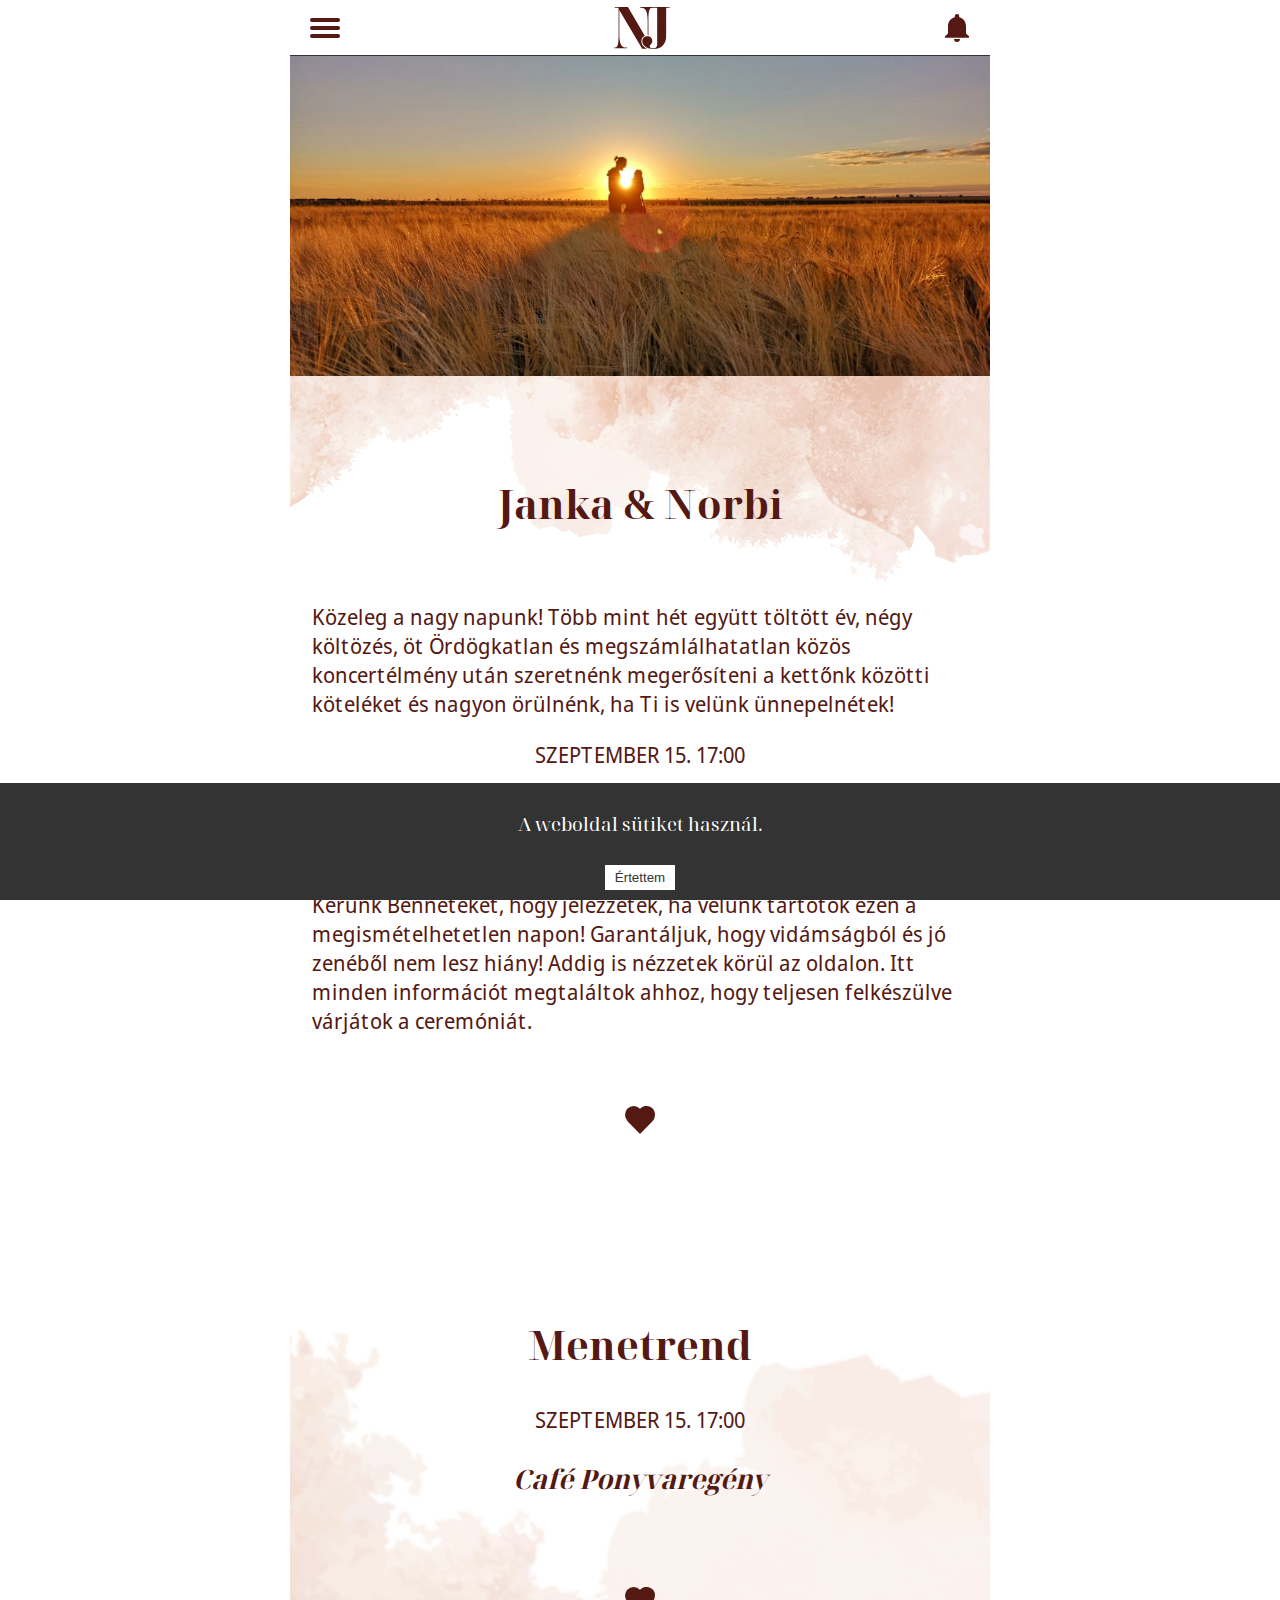
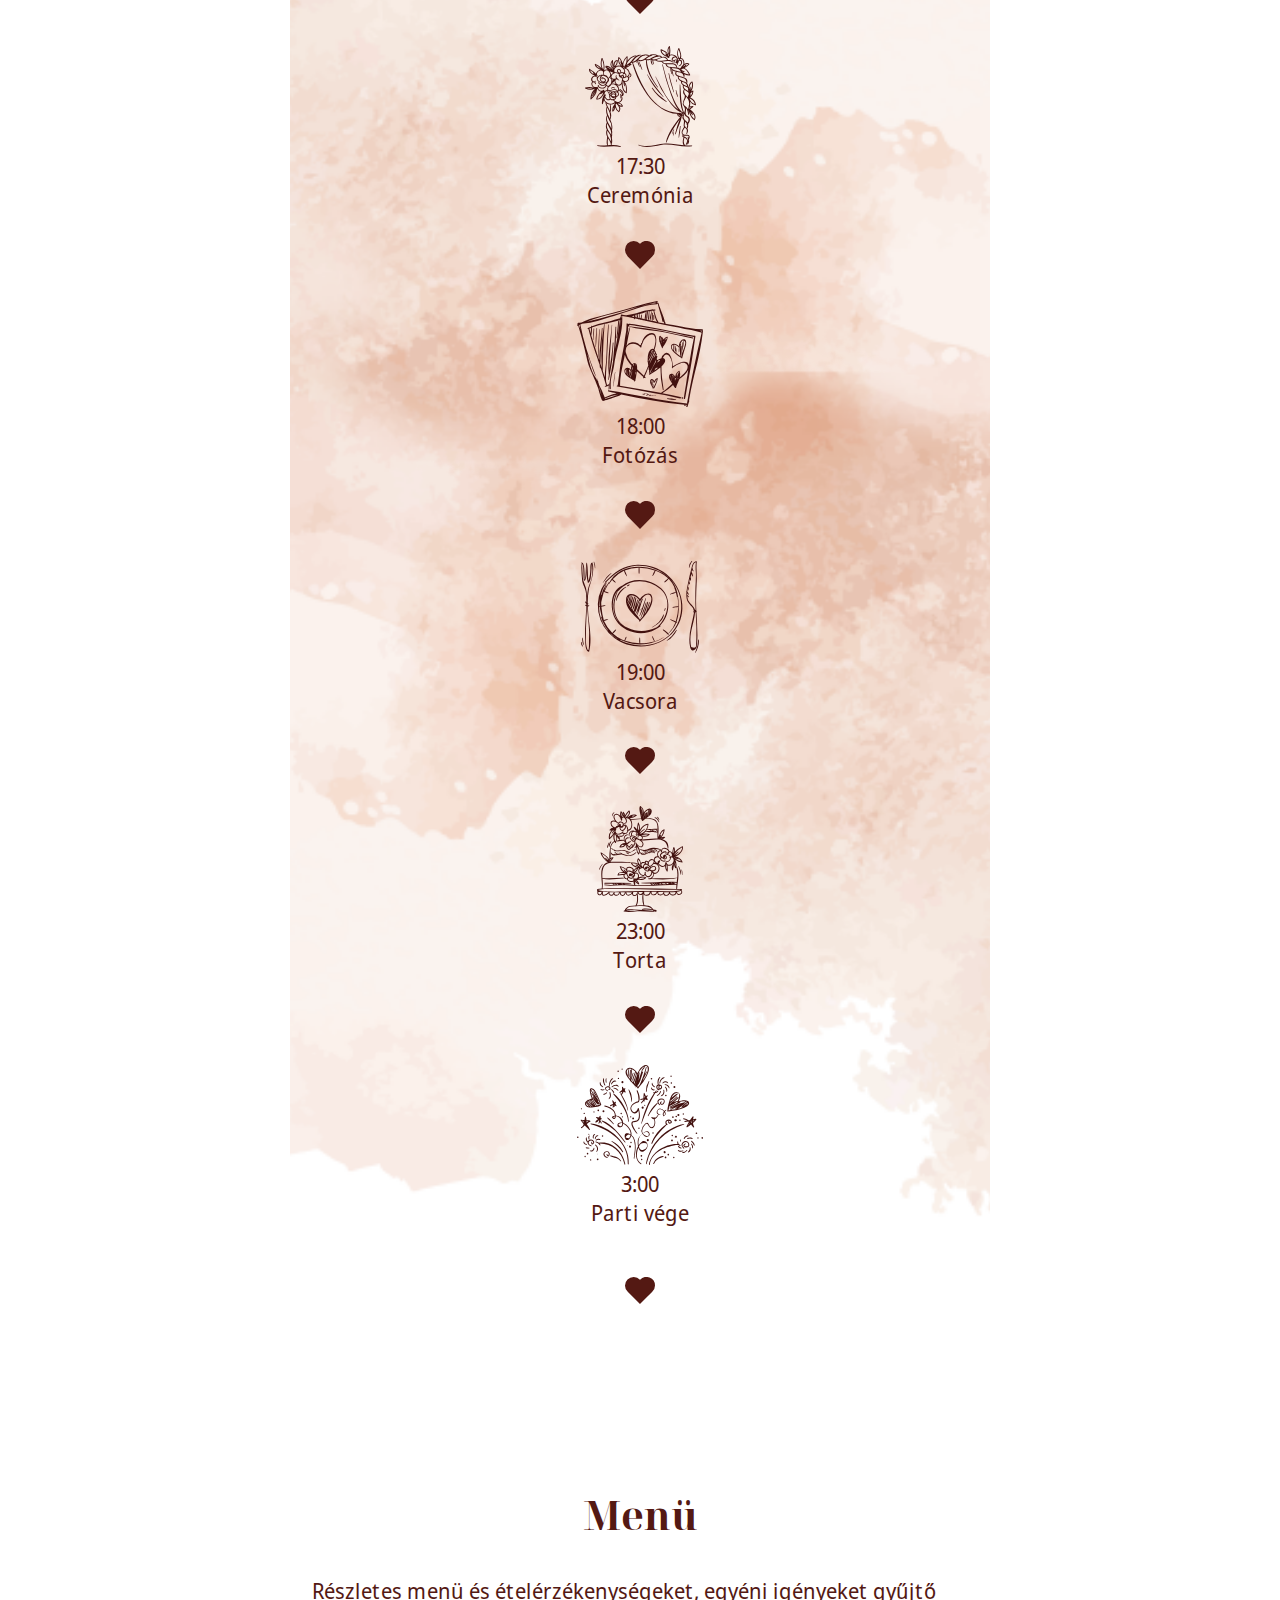
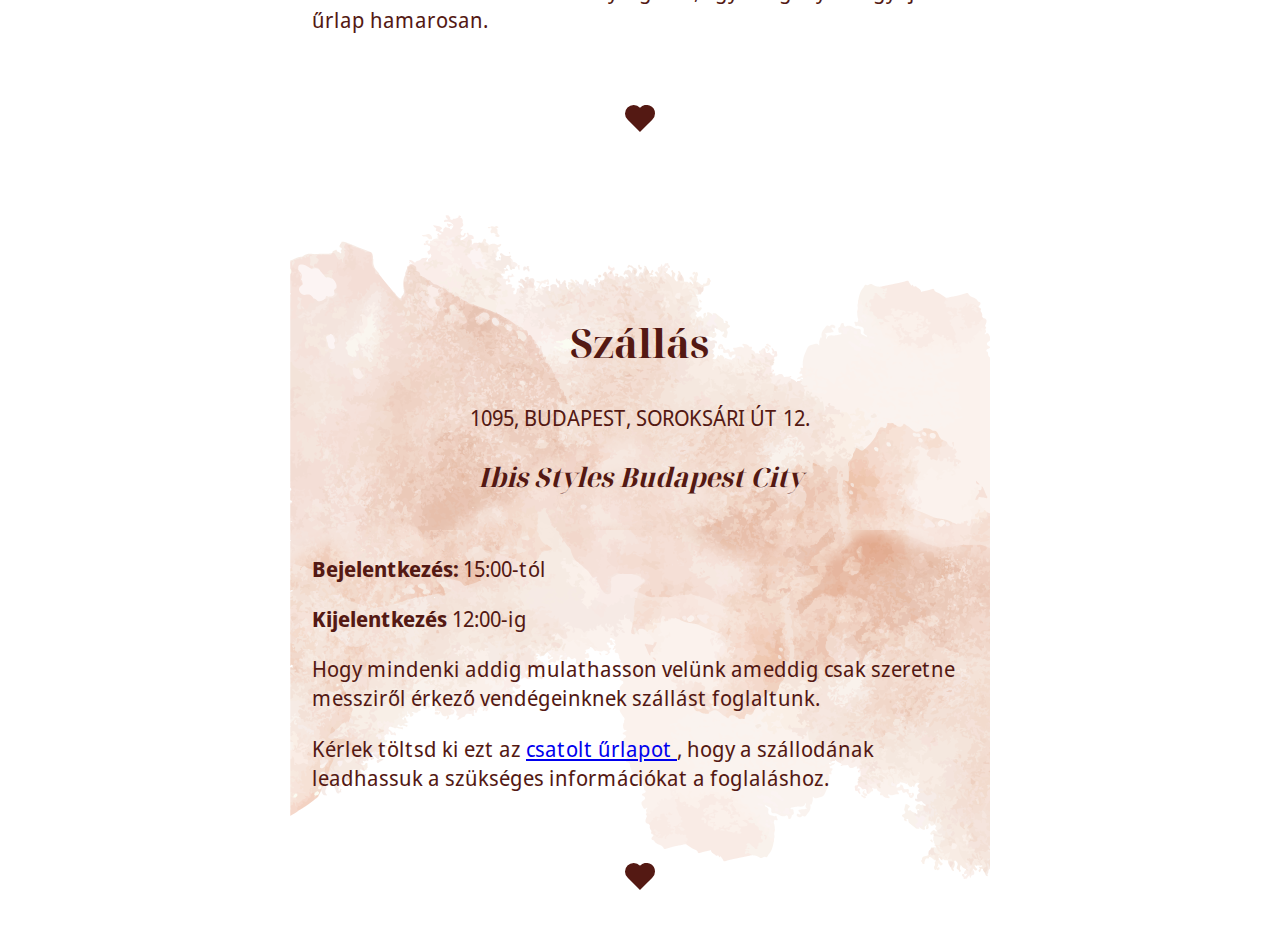
==== commit fbe21001: "Merge pull request #7 from neilus/link-da-sheet" ====
--- a/dFJaM32CkvYlsJUdak9d/index.html
+++ b/dFJaM32CkvYlsJUdak9d/index.html
@@ -57,7 +57,7 @@
 
             <ul class="menu">
                 <li><a href="#top">Oldal teteje</a></li>
-                <li><a href="#location">Helyszín</a></li>
+                <!-- <li><a href="#location">Helyszín</a></li> -->
                 <li><a href="#programe">Menetrend</a></li>
                 <li><a href="#menu">Menü</a></li>
                 <li><a href="#accomodation">Szállás</a></li>
@@ -89,41 +89,6 @@
                 Kérünk Benneteket, hogy jelezzétek, ha velünk tartotok ezen a megismételhetetlen napon! Garantáljuk,
                 hogy vidámságból és jó zenéből nem lesz hiány! Addig is nézzetek körül az oldalon. Itt minden
                 információt megtaláltok ahhoz, hogy teljesen felkészülve várjátok a ceremóniát.
-            </p>
-            </section>
-            <section class="snapper">
-            <picture class="ponyvaregeny" id="location">
-                <img src="/assets/images/ponyvaregeny.svg" alt="Café Ponyvaregény">
-            </picture>
-            <h2 id="restaurant" class="section">Café Ponyvaregény</h2>
-            <p class="center">1117 BUDAPEST, KOPASZI-GÁT 12.</p>
-            <h3>Egy kis segítség a helyszín megközelítéséhez</h3>
-            <p>
-                A legegyszerűbb valószínűleg autóval vagy taxival érkezni, viszont a péntek délutáni forgalmat
-                figyelembe véve ez időigényes lehet. A parkolóhely miatt nem kell aggódnotok, mert a Kopaszi-gát
-                bejáratánál van egy nagyobb fizetős parkoló (P). Jó tanács: ha a navigációs alkalmazásotok (pl.: Google
-                Maps) azt mondja a Kelenföldi Erőműtől úszni kell, akkor gyanakodjatok. :) A Kopaszi-gát parkolóját
-                beírva célpontnak pontosabb eredményt kaptok.
-            </p>
-            <div class="map">
-                <iframe
-                    src="https://www.google.com/maps/embed?pb=!1m28!1m12!1m3!1d3098.3782384481715!2d19.059814194088016!3d47.4646838057662!2m3!1f0!2f0!3f0!3m2!1i1024!2i768!4f13.1!4m13!3e2!4m5!1s0x4741dd063b750a6b%3A0xfcb9e13b4934da6b!2sBudapest%2C%20Kopaszi-g%C3%A1t%2012!3m2!1d47.467192399999995!2d19.0639254!4m5!1s0x4741dd0bdc31111b%3A0x3122d2afabf74410!2zQnVkYXBlc3QsIENhZsOpIFBvbnl2YXJlZ8OpbnksIEtvcGFzemktZ8OhdA!3m2!1d47.4616119!2d19.0602205!5e0!3m2!1sen!2shu!4v1689532764149!5m2!1sen!2shu"
-                    width="700" height="450" style="border:0;" allowfullscreen="" loading="lazy"
-                    referrerpolicy="no-referrer-when-downgrade">
-                </iframe>
-            </div>
-            <p>
-                Tömegközlekedéssel két lehetőség áll rendelkezésre: 1-es villamos, Infopark megálló: Kelenföld, vagy a
-                Népliget felől a legbiztosabb kötött pályás megoldás. 107-es, 154-es busz, Infopark, Pázmány Péter
-                sétány: a legközelebbi megálló, azonban ritkásan közlekednek, így érdemes a délutáni csúcsforgalmat is
-                figyelembe véve kiválasztani a megfelelő járatot. Tipp a hazaútra: a 901-es éjszakai járat is itt áll
-                meg. Bármivel érkeztek, kérlek vegyétek figyelembe, hogy az étterem körülbelül 10-15 perc sétára van a
-                Kopaszi-gát bejáratától és parkolójától. Érkezettek inkább hamarabb, hogy ki tudjátok élvezni a
-                Duna-part őszi hangulatát.
-            </p>
-            <h3>Megközelítés a szállástól</h3>
-            <p>
-                A szálláshelyről közvetlen transzfert szervezünk. Hamarosan erről is értesítünk benneteket.
             </p>
             <picture class="heart">
                 <img src="/assets/heart.svg" alt="heart">
@@ -262,16 +227,6 @@
             <picture class="heart">
                 <img src="/assets/heart.svg" alt="heart">
             </picture>
-            <div class="map">
-                <iframe
-                    src="https://www.google.com/maps/embed?pb=!1m28!1m12!1m3!1d10787.678611738227!2d19.057950087943173!3d47.47199514320857!2m3!1f0!2f0!3f0!3m2!1i1024!2i768!4f13.1!4m13!3e3!4m5!1s0x4741dcff6e7c1b8f%3A0x10dfd87b7f9acf22!2zQnVkYXBlc3QsIFNvcm9rc8Ohcmkgw7p0IDEyLCAxMDk1!3m2!1d47.479061699999995!2d19.0686143!4m5!1s0x4741dd0bdc31111b%3A0x3122d2afabf74410!2zQnVkYXBlc3QsIENhZsOpIFBvbnl2YXJlZ8OpbnksIEtvcGFzemktZ8OhdA!3m2!1d47.4616119!2d19.0602205!5e0!3m2!1sen!2shu!4v1689530956263!5m2!1sen!2shu"
-                    width="700" height="450" style="border:0;" allowfullscreen="" loading="lazy"
-                    referrerpolicy="no-referrer-when-downgrade">
-                </iframe>
-            </div>
-            <picture class="heart">
-                <img src="/assets/heart.svg" alt="heart">
-            </picture>
 
         </section>
 
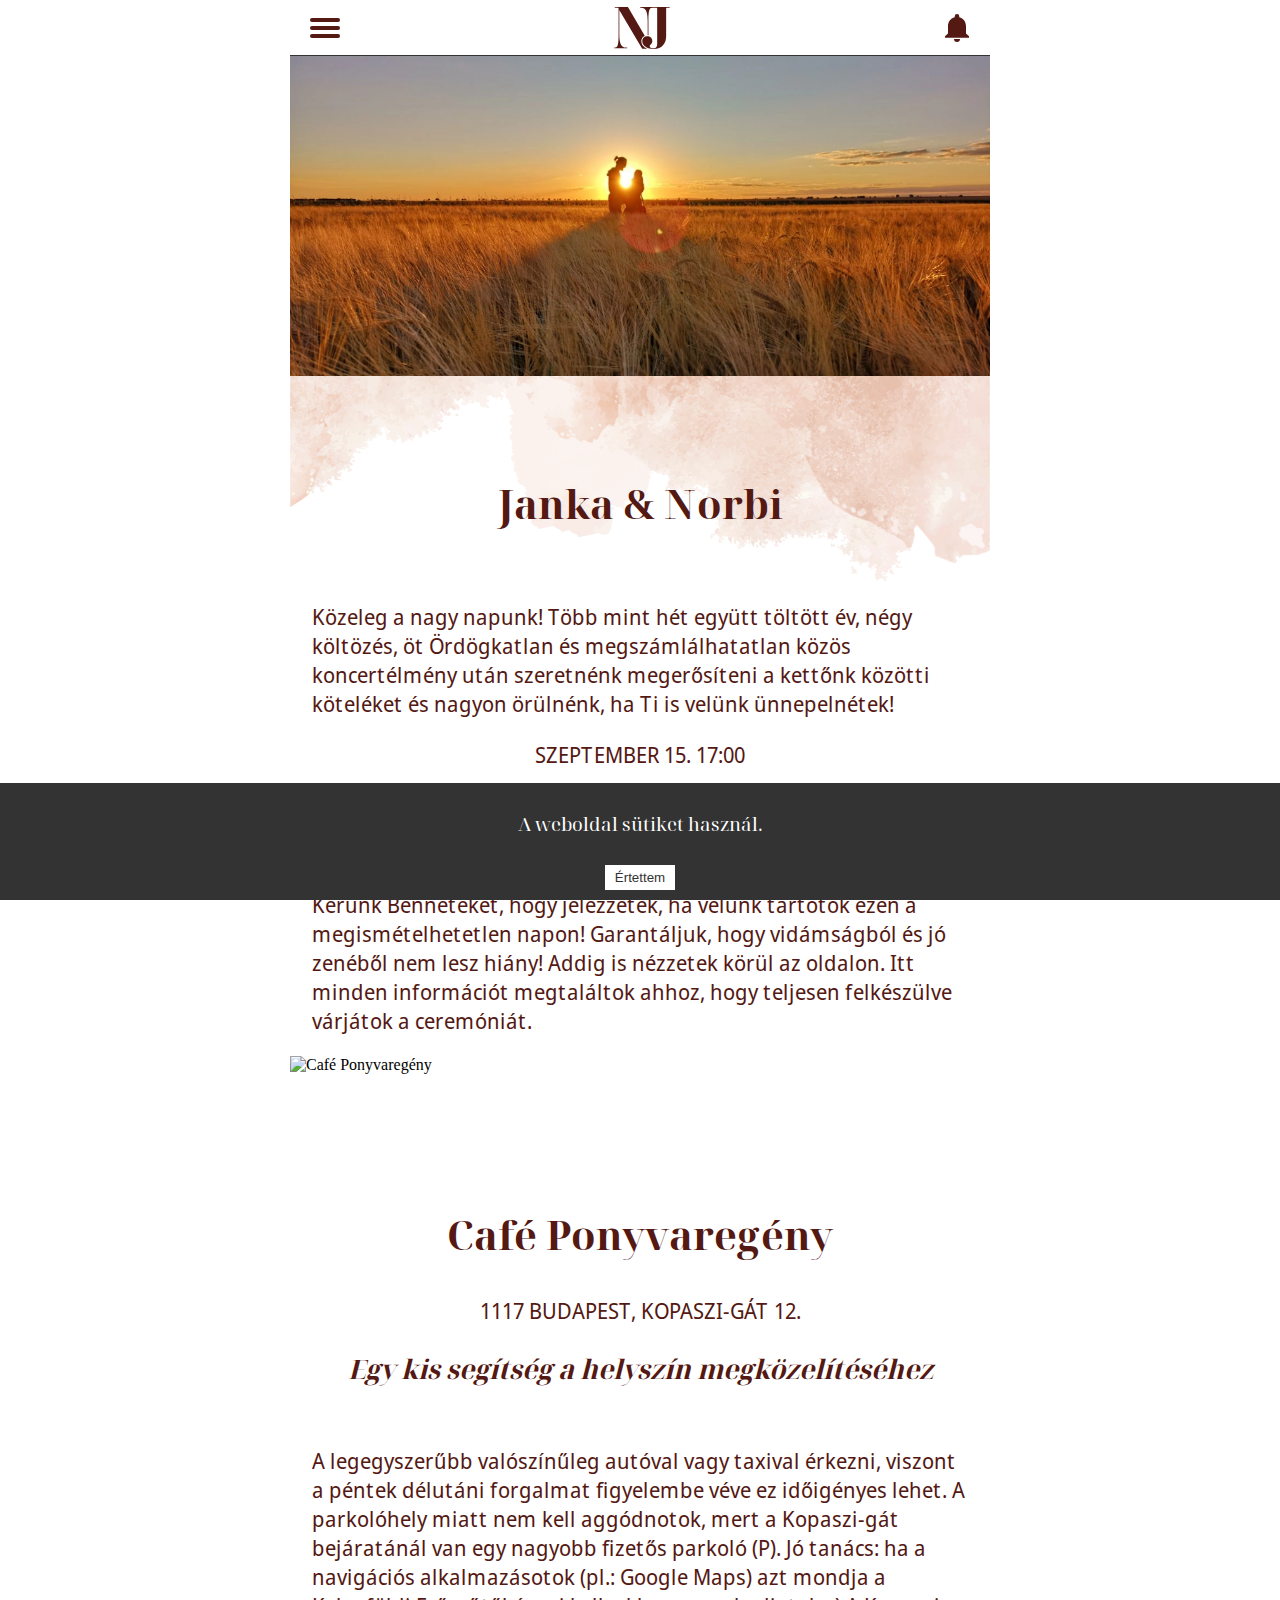
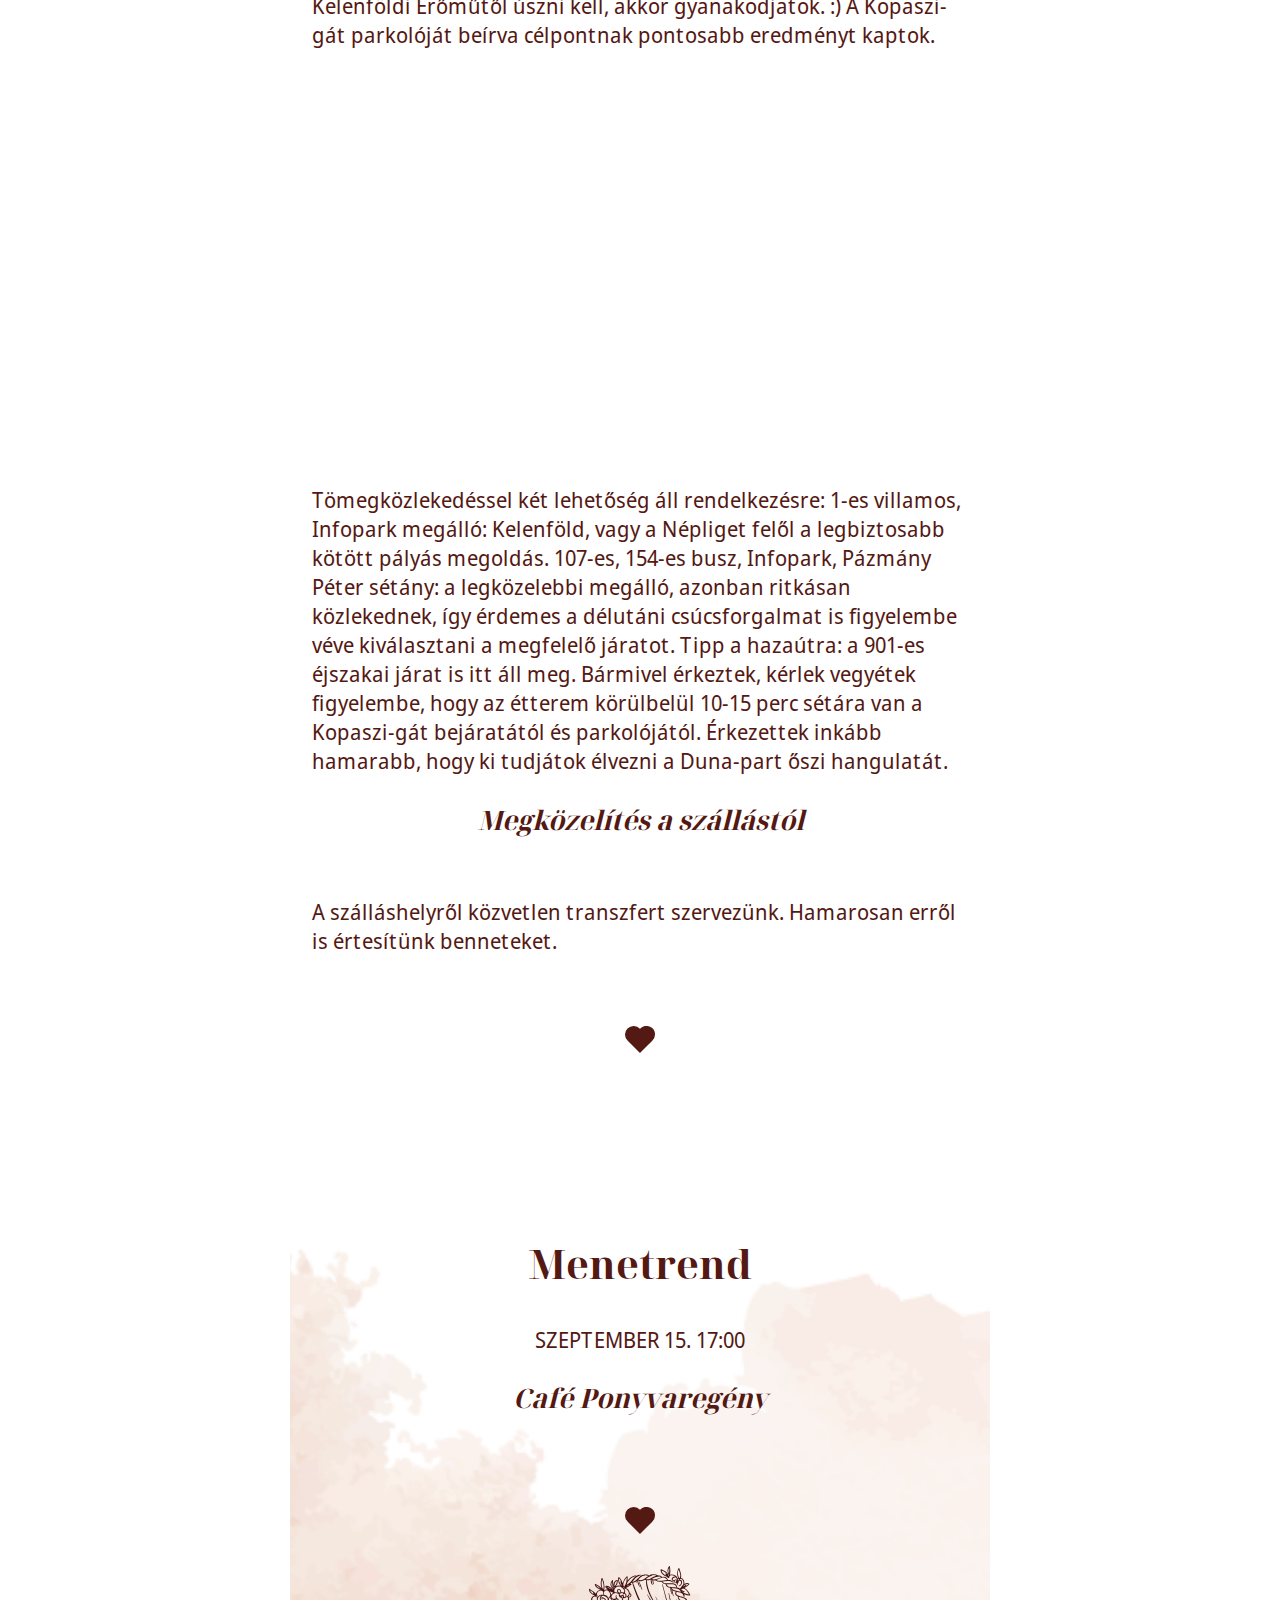
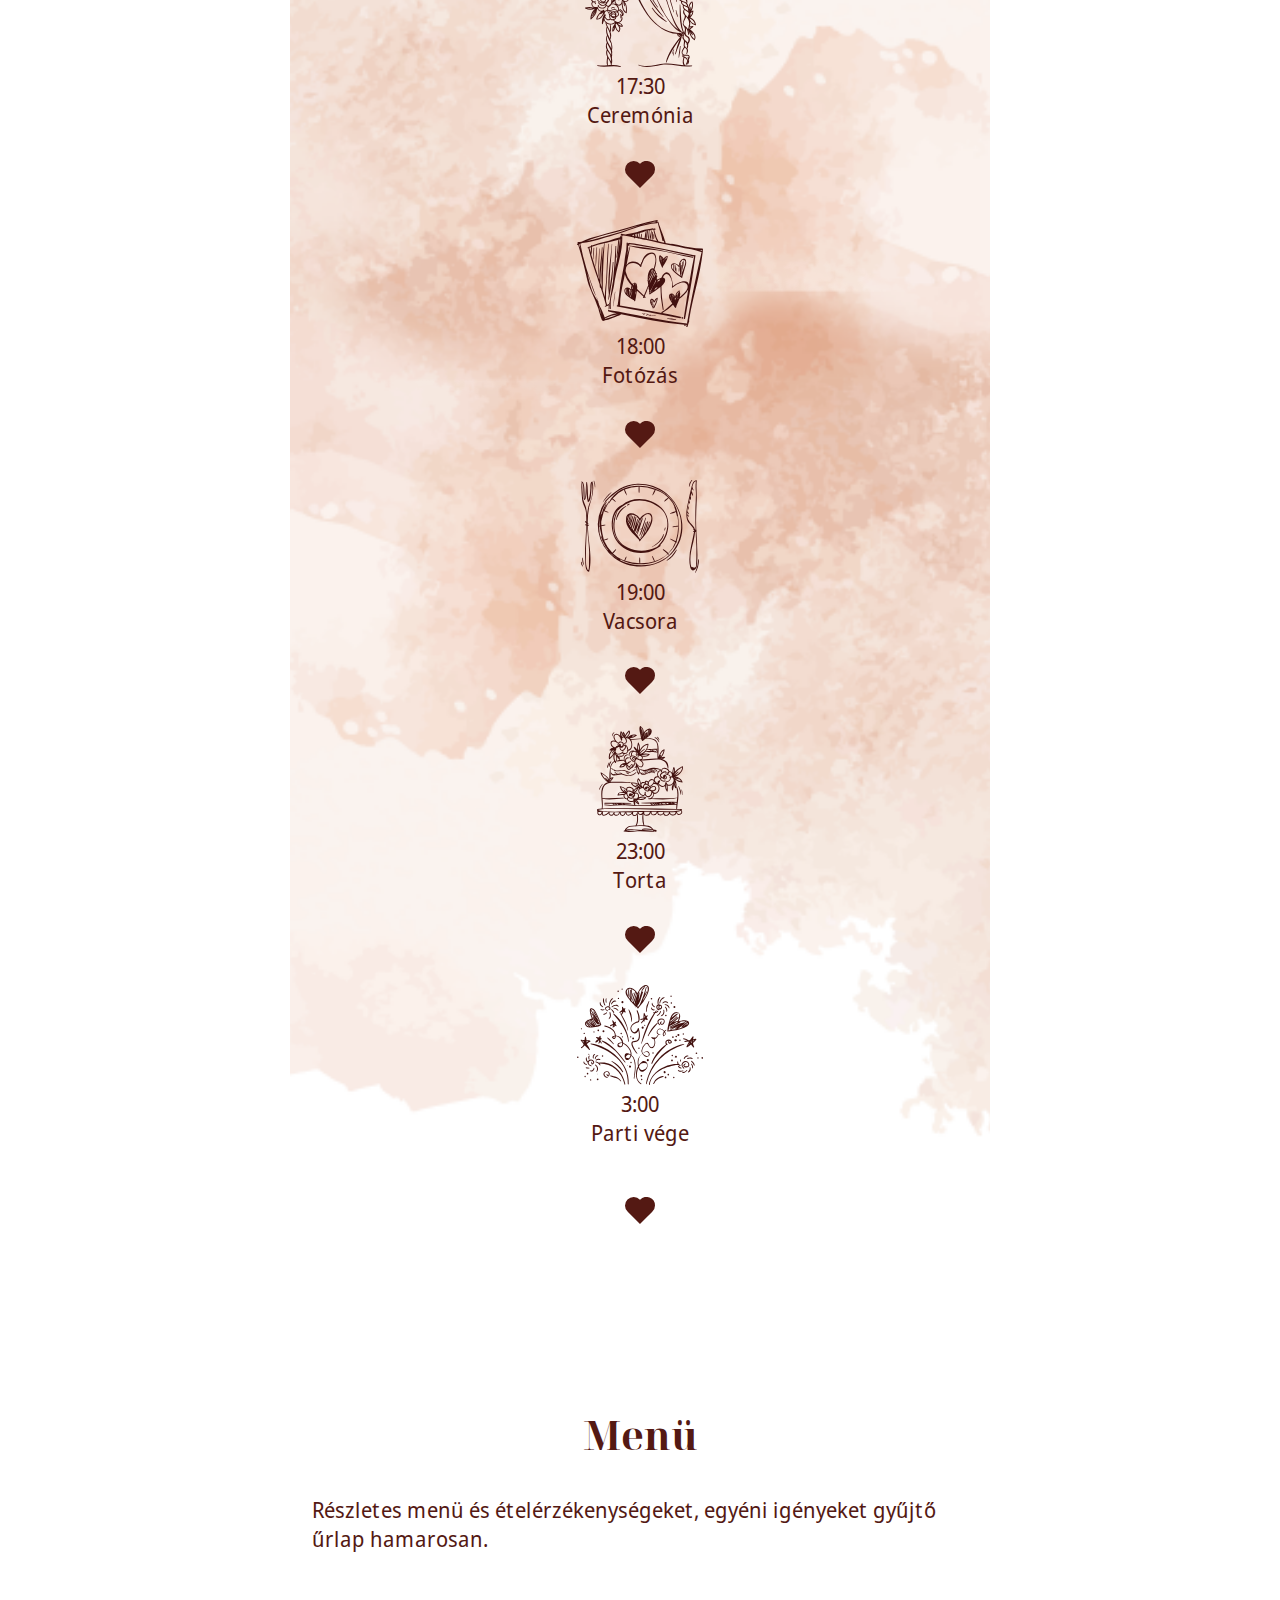
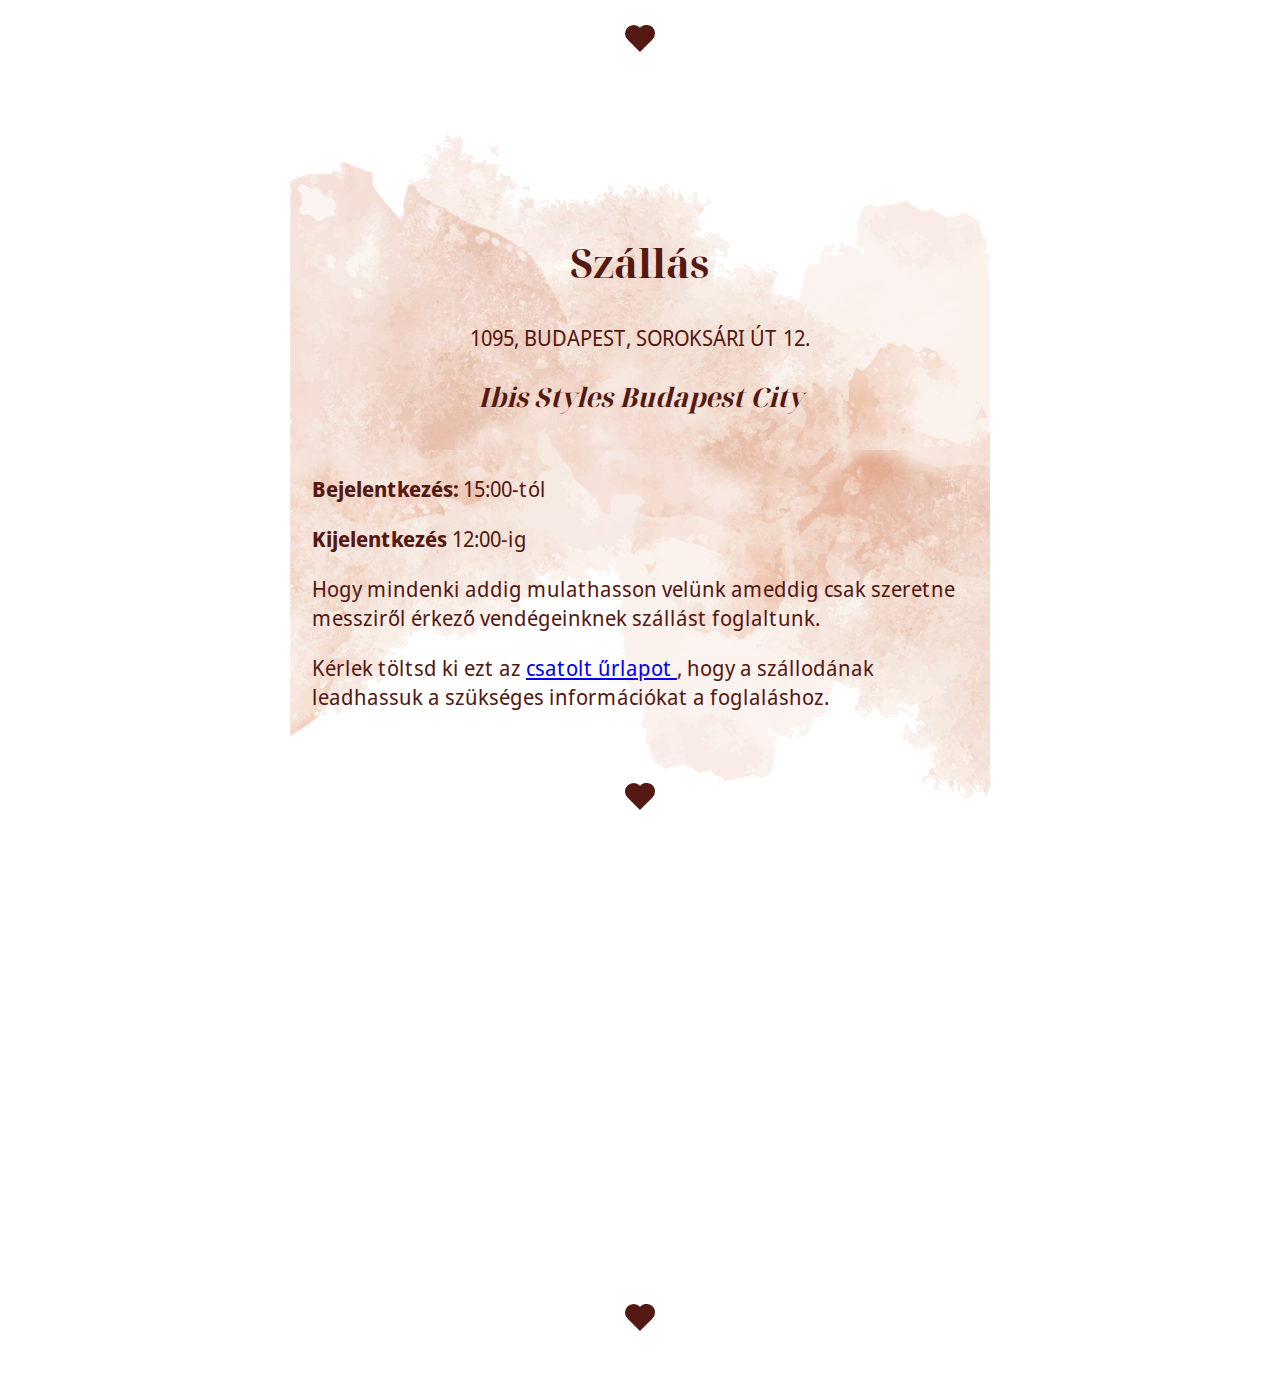
==== commit 83a6ee30: "Merge pull request #8 from neilus/embedd-maps" ====
--- a/dFJaM32CkvYlsJUdak9d/index.html
+++ b/dFJaM32CkvYlsJUdak9d/index.html
@@ -57,7 +57,7 @@
 
             <ul class="menu">
                 <li><a href="#top">Oldal teteje</a></li>
-                <!-- <li><a href="#location">Helyszín</a></li> -->
+                <li><a href="#location">Helyszín</a></li>
                 <li><a href="#programe">Menetrend</a></li>
                 <li><a href="#menu">Menü</a></li>
                 <li><a href="#accomodation">Szállás</a></li>
@@ -89,6 +89,41 @@
                 Kérünk Benneteket, hogy jelezzétek, ha velünk tartotok ezen a megismételhetetlen napon! Garantáljuk,
                 hogy vidámságból és jó zenéből nem lesz hiány! Addig is nézzetek körül az oldalon. Itt minden
                 információt megtaláltok ahhoz, hogy teljesen felkészülve várjátok a ceremóniát.
+            </p>
+            </section>
+            <section class="snapper">
+            <picture class="ponyvaregeny" id="location">
+                <img src="/assets/images/ponyvaregeny.svg" alt="Café Ponyvaregény">
+            </picture>
+            <h2 id="restaurant" class="section">Café Ponyvaregény</h2>
+            <p class="center">1117 BUDAPEST, KOPASZI-GÁT 12.</p>
+            <h3>Egy kis segítség a helyszín megközelítéséhez</h3>
+            <p>
+                A legegyszerűbb valószínűleg autóval vagy taxival érkezni, viszont a péntek délutáni forgalmat
+                figyelembe véve ez időigényes lehet. A parkolóhely miatt nem kell aggódnotok, mert a Kopaszi-gát
+                bejáratánál van egy nagyobb fizetős parkoló (P). Jó tanács: ha a navigációs alkalmazásotok (pl.: Google
+                Maps) azt mondja a Kelenföldi Erőműtől úszni kell, akkor gyanakodjatok. :) A Kopaszi-gát parkolóját
+                beírva célpontnak pontosabb eredményt kaptok.
+            </p>
+            <div class="map">
+                <iframe
+                    src="https://www.google.com/maps/embed?pb=!1m28!1m12!1m3!1d3098.3782384481715!2d19.059814194088016!3d47.4646838057662!2m3!1f0!2f0!3f0!3m2!1i1024!2i768!4f13.1!4m13!3e2!4m5!1s0x4741dd063b750a6b%3A0xfcb9e13b4934da6b!2sBudapest%2C%20Kopaszi-g%C3%A1t%2012!3m2!1d47.467192399999995!2d19.0639254!4m5!1s0x4741dd0bdc31111b%3A0x3122d2afabf74410!2zQnVkYXBlc3QsIENhZsOpIFBvbnl2YXJlZ8OpbnksIEtvcGFzemktZ8OhdA!3m2!1d47.4616119!2d19.0602205!5e0!3m2!1sen!2shu!4v1689532764149!5m2!1sen!2shu"
+                    width="700" height="450" style="border:0;" allowfullscreen="" loading="lazy"
+                    referrerpolicy="no-referrer-when-downgrade">
+                </iframe>
+            </div>
+            <p>
+                Tömegközlekedéssel két lehetőség áll rendelkezésre: 1-es villamos, Infopark megálló: Kelenföld, vagy a
+                Népliget felől a legbiztosabb kötött pályás megoldás. 107-es, 154-es busz, Infopark, Pázmány Péter
+                sétány: a legközelebbi megálló, azonban ritkásan közlekednek, így érdemes a délutáni csúcsforgalmat is
+                figyelembe véve kiválasztani a megfelelő járatot. Tipp a hazaútra: a 901-es éjszakai járat is itt áll
+                meg. Bármivel érkeztek, kérlek vegyétek figyelembe, hogy az étterem körülbelül 10-15 perc sétára van a
+                Kopaszi-gát bejáratától és parkolójától. Érkezettek inkább hamarabb, hogy ki tudjátok élvezni a
+                Duna-part őszi hangulatát.
+            </p>
+            <h3>Megközelítés a szállástól</h3>
+            <p>
+                A szálláshelyről közvetlen transzfert szervezünk. Hamarosan erről is értesítünk benneteket.
             </p>
             <picture class="heart">
                 <img src="/assets/heart.svg" alt="heart">
@@ -227,6 +262,16 @@
             <picture class="heart">
                 <img src="/assets/heart.svg" alt="heart">
             </picture>
+            <div class="map">
+                <iframe
+                    src="https://www.google.com/maps/embed?pb=!1m28!1m12!1m3!1d10787.678611738227!2d19.057950087943173!3d47.47199514320857!2m3!1f0!2f0!3f0!3m2!1i1024!2i768!4f13.1!4m13!3e3!4m5!1s0x4741dcff6e7c1b8f%3A0x10dfd87b7f9acf22!2zQnVkYXBlc3QsIFNvcm9rc8Ohcmkgw7p0IDEyLCAxMDk1!3m2!1d47.479061699999995!2d19.0686143!4m5!1s0x4741dd0bdc31111b%3A0x3122d2afabf74410!2zQnVkYXBlc3QsIENhZsOpIFBvbnl2YXJlZ8OpbnksIEtvcGFzemktZ8OhdA!3m2!1d47.4616119!2d19.0602205!5e0!3m2!1sen!2shu!4v1689530956263!5m2!1sen!2shu"
+                    width="700" height="450" style="border:0;" allowfullscreen="" loading="lazy"
+                    referrerpolicy="no-referrer-when-downgrade">
+                </iframe>
+            </div>
+            <picture class="heart">
+                <img src="/assets/heart.svg" alt="heart">
+            </picture>
 
         </section>
 
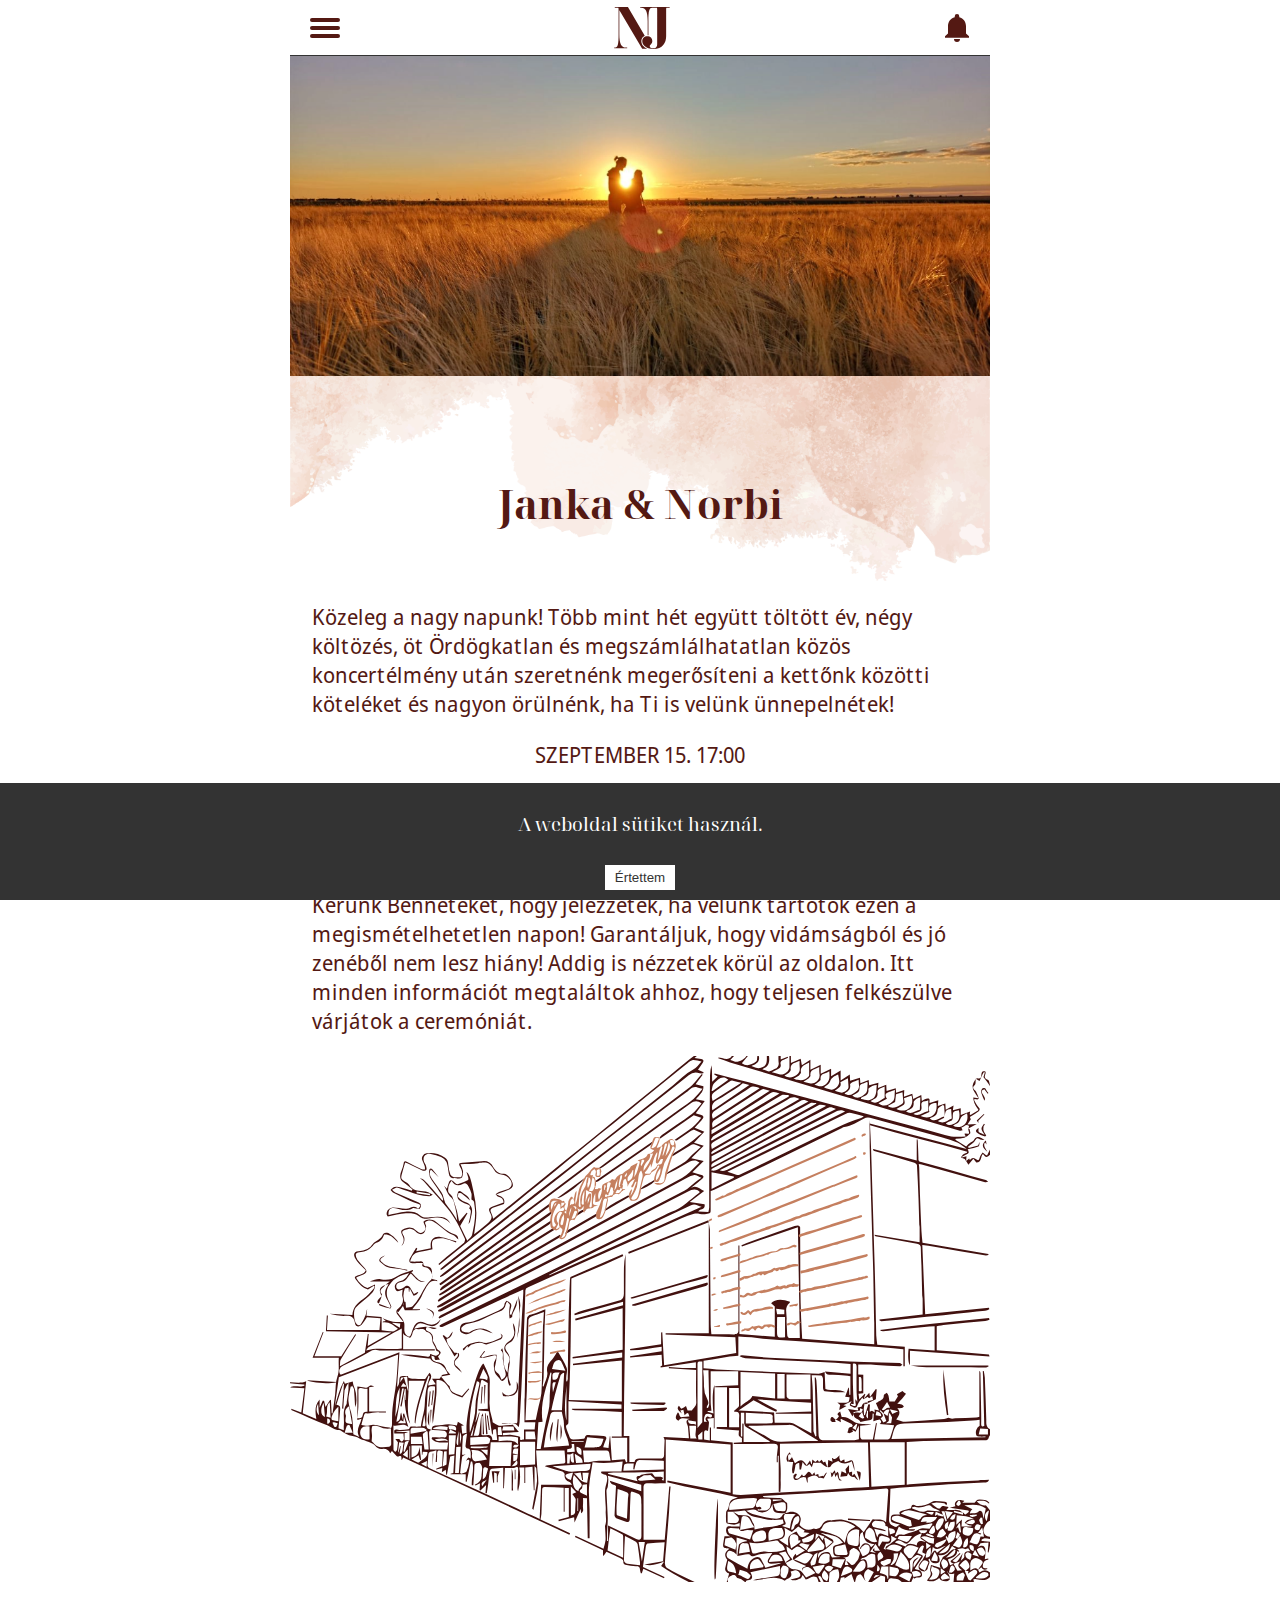
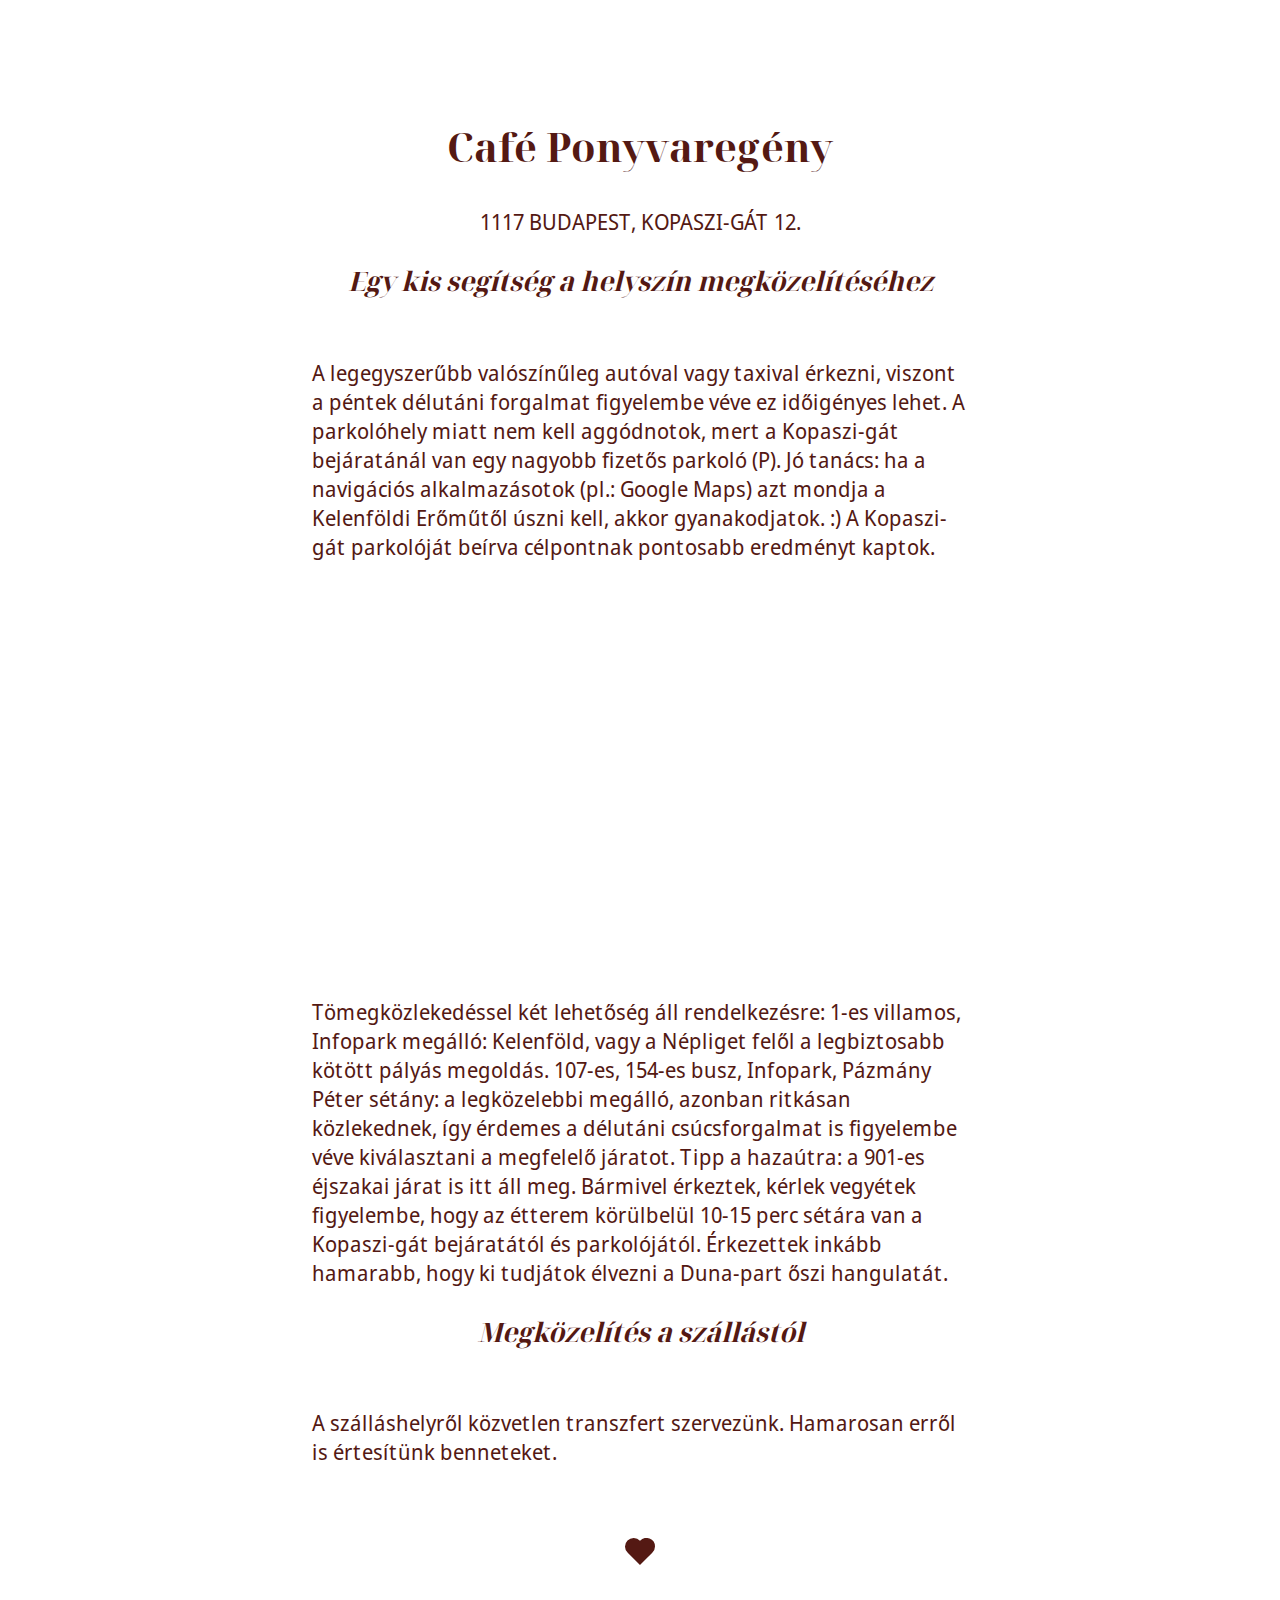
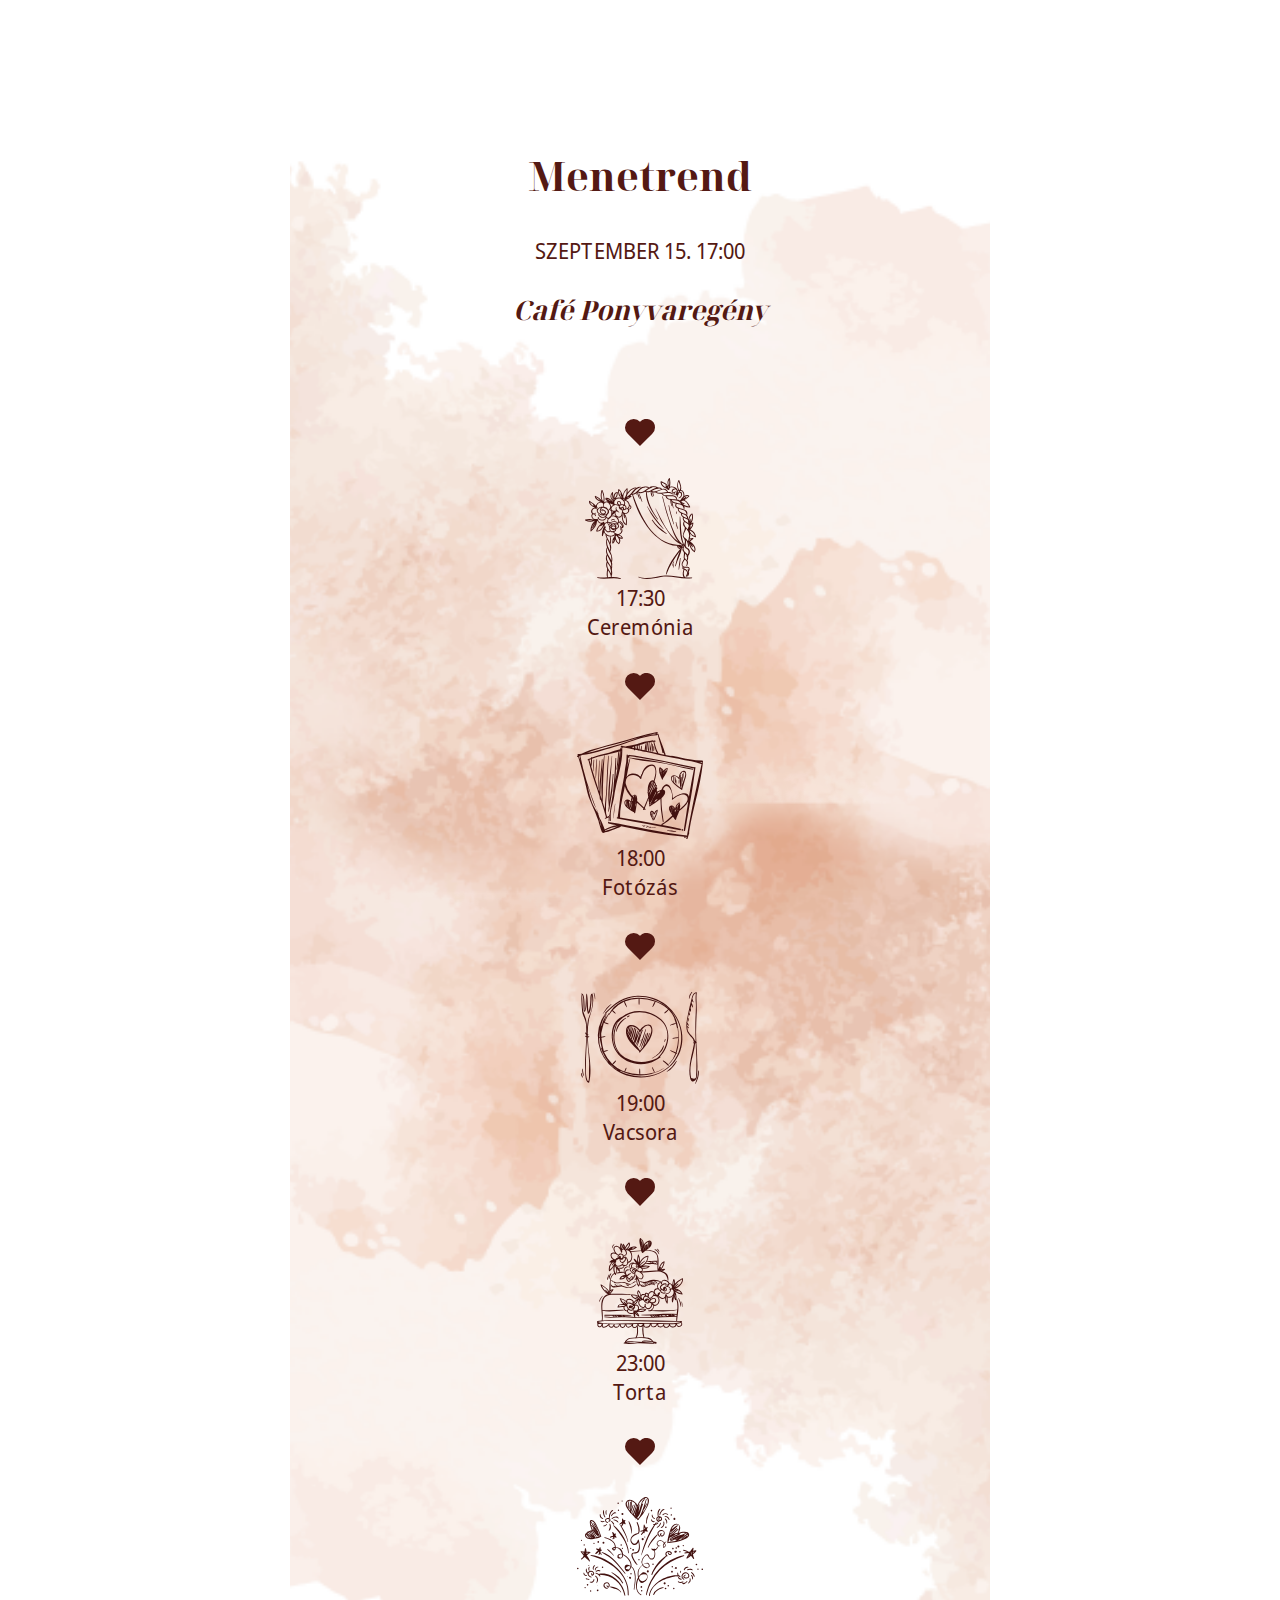
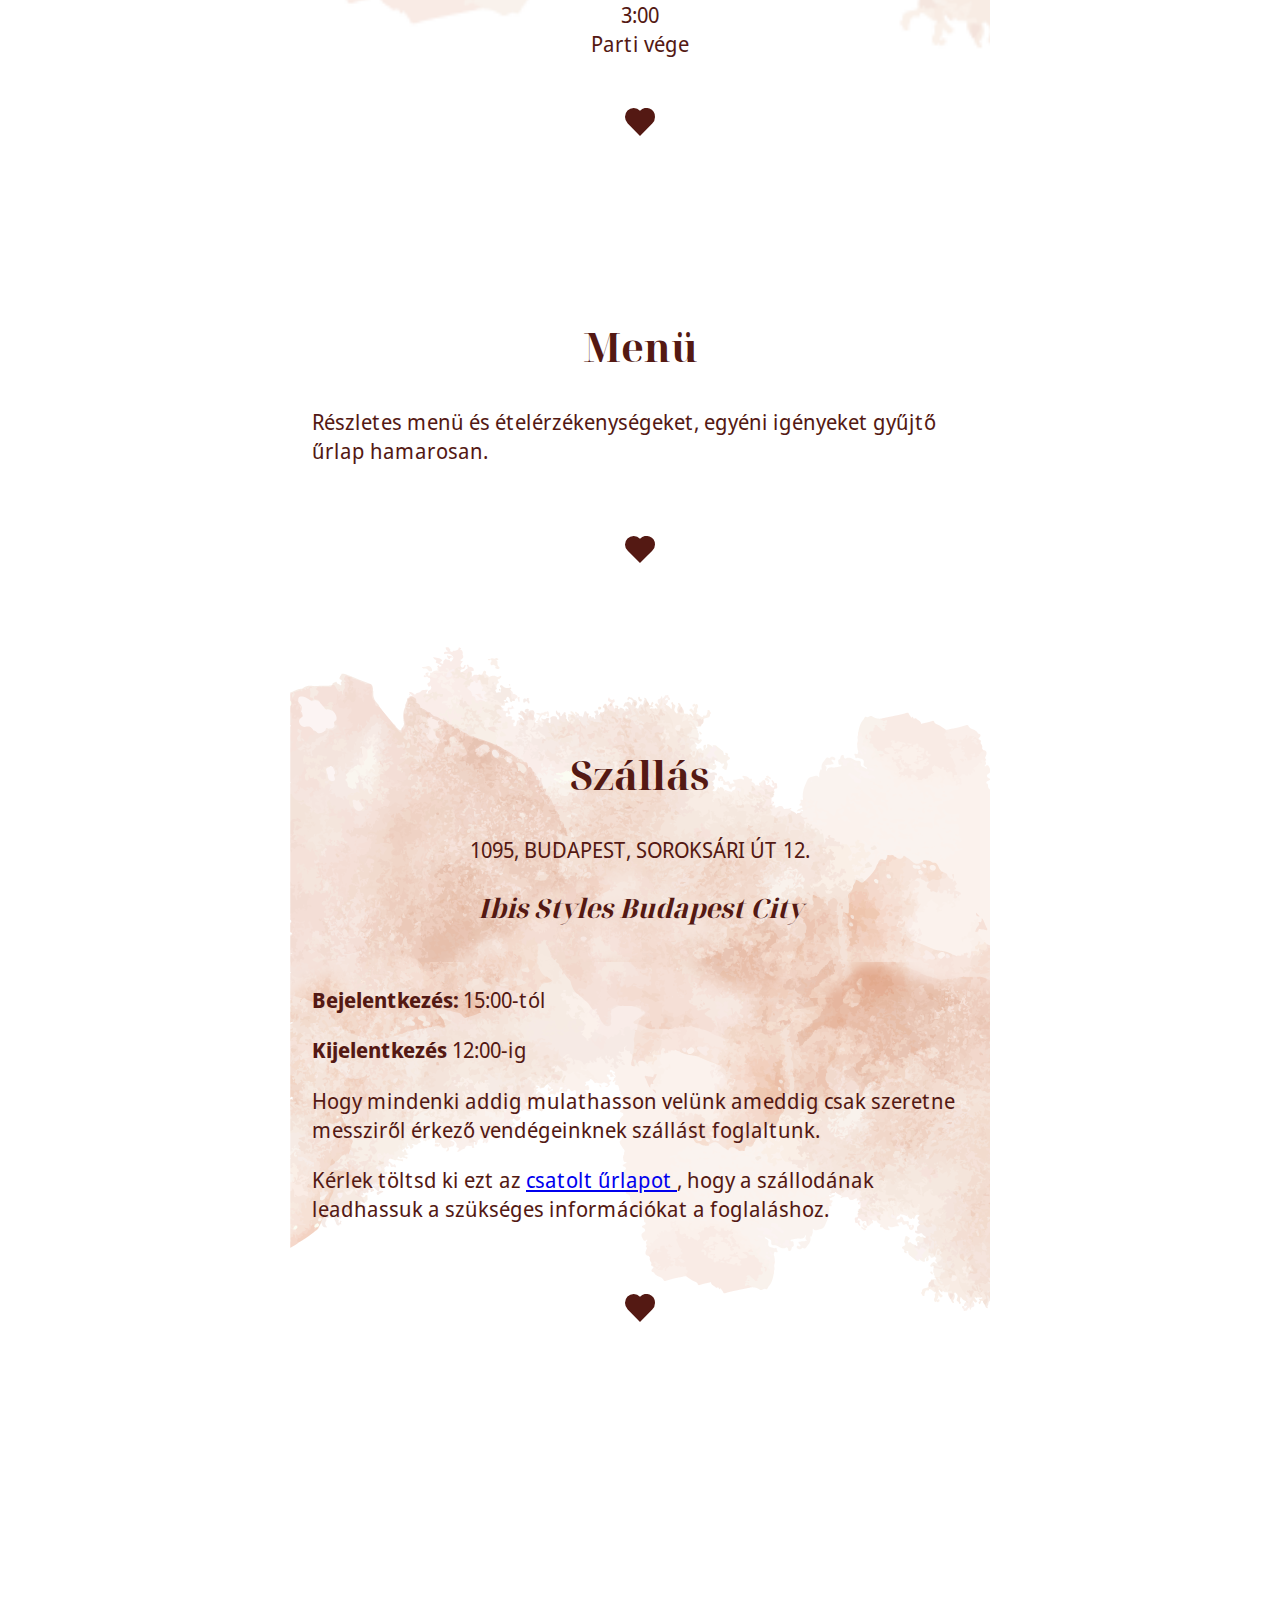
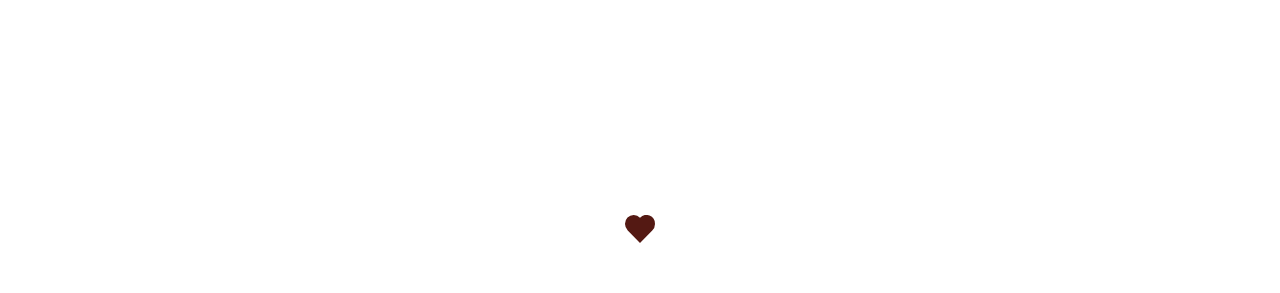
==== commit 35d6459f: "Deactivate menu on click" ====
--- a/dFJaM32CkvYlsJUdak9d/index.html
+++ b/dFJaM32CkvYlsJUdak9d/index.html
@@ -14,6 +14,10 @@
         function toggleActive() {
             document.querySelector('.container').classList.toggle('drop');
         }
+        function deactivateMenu() {
+            document.querySelector("#menu-toggle").checked = false;
+            toggleActive();
+        }
     </script>
 
     <!-- Google Analytics -->
@@ -55,7 +59,7 @@
                 <img class="bell bell-active" type="image/svg" src="/assets/bell-white.svg" alt="Bell Icon">
             </picture>
 
-            <ul class="menu">
+            <ul class="menu" onclick="deactivateMenu()">
                 <li><a href="#top">Oldal teteje</a></li>
                 <li><a href="#location">Helyszín</a></li>
                 <li><a href="#programe">Menetrend</a></li>
@@ -65,7 +69,7 @@
         </div>
     </nav>
 
-    <article class="scroller">
+    <article class="scroller" onclick="deactivateMenu()">
 
         <section class="snapper">
             <header>
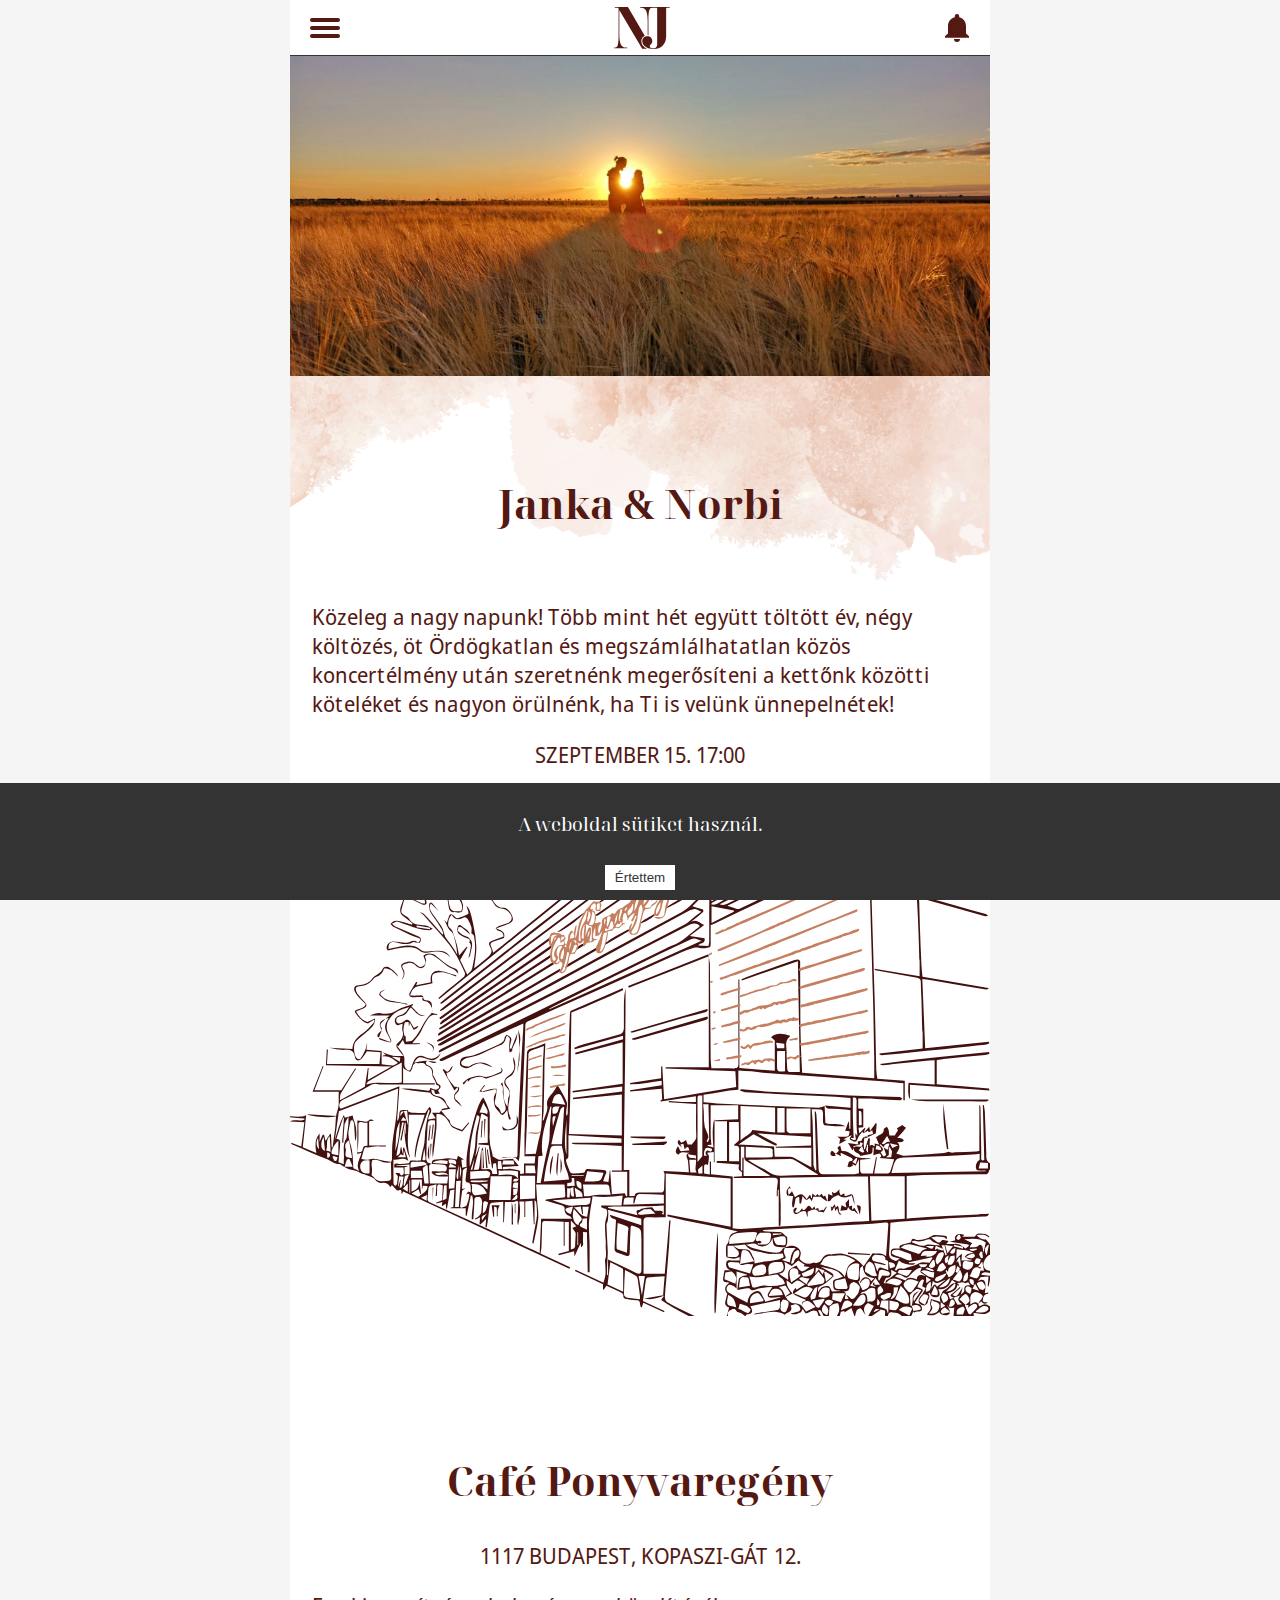
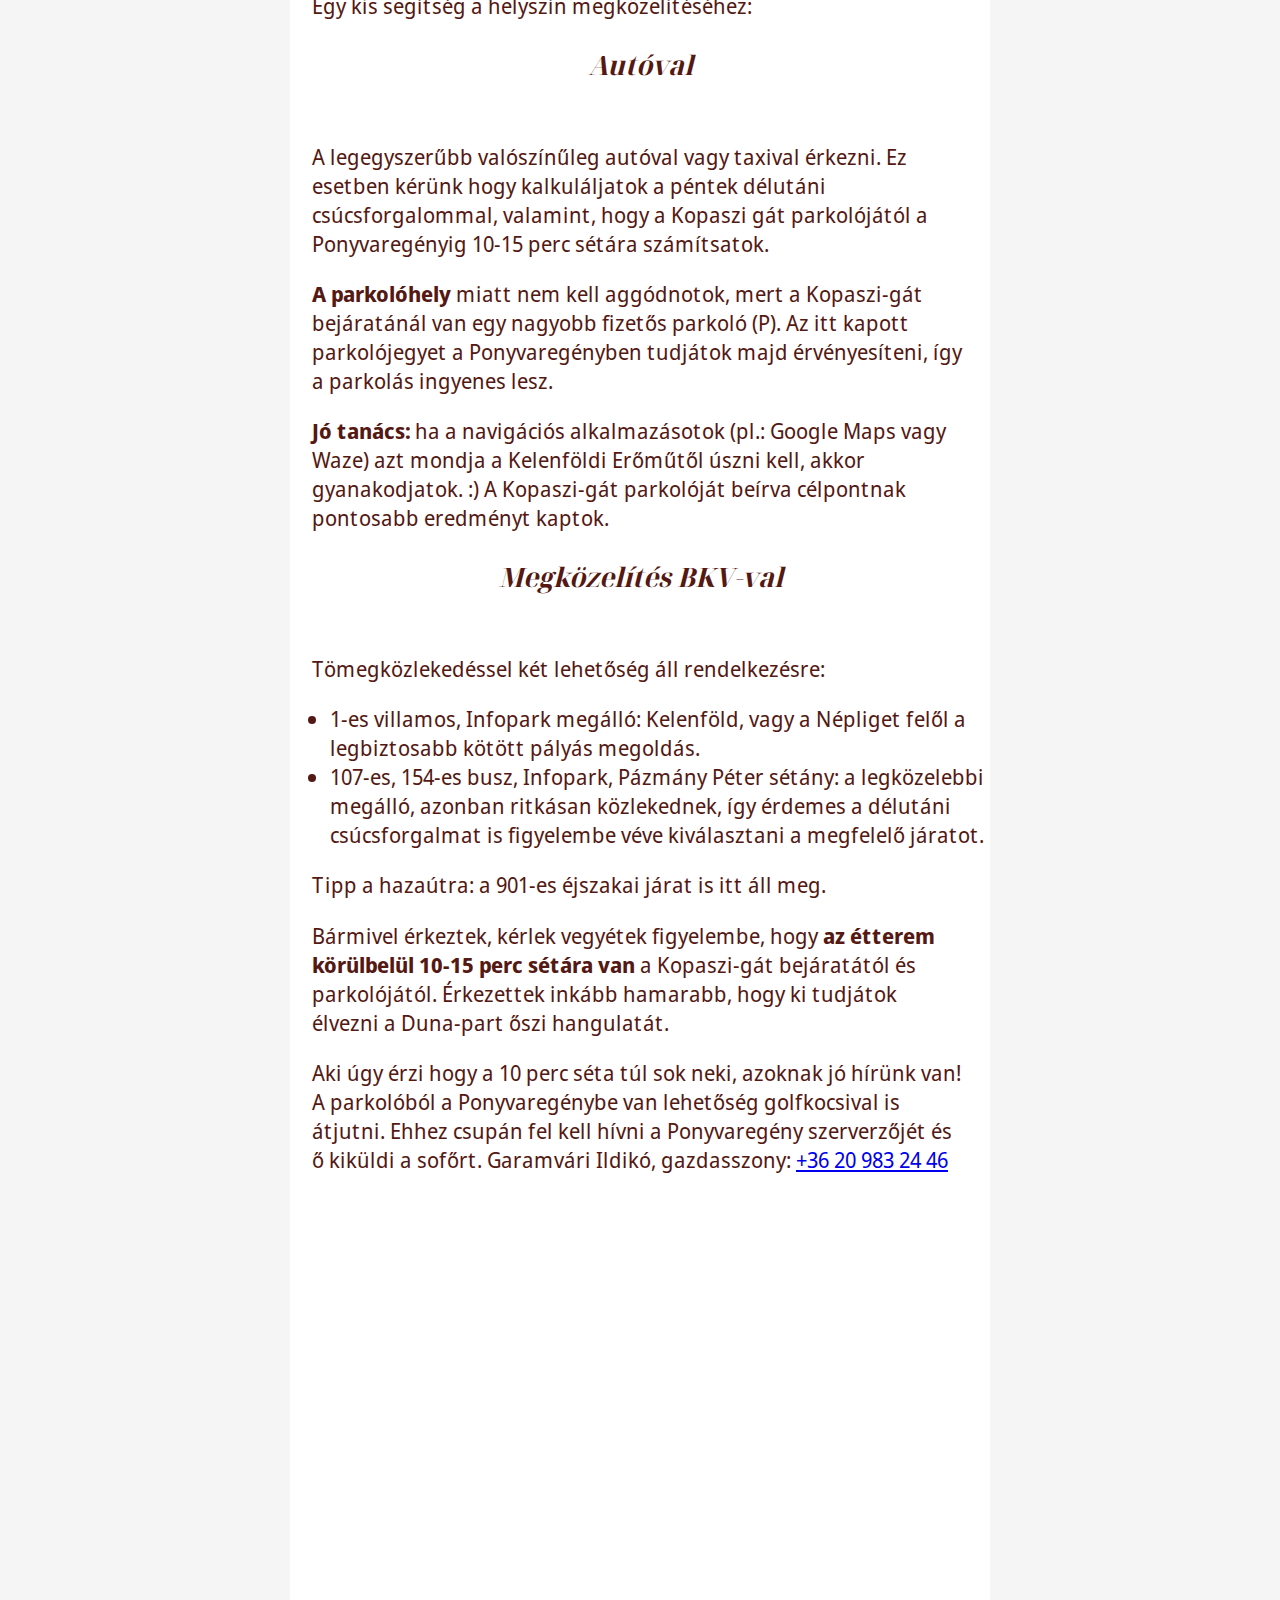
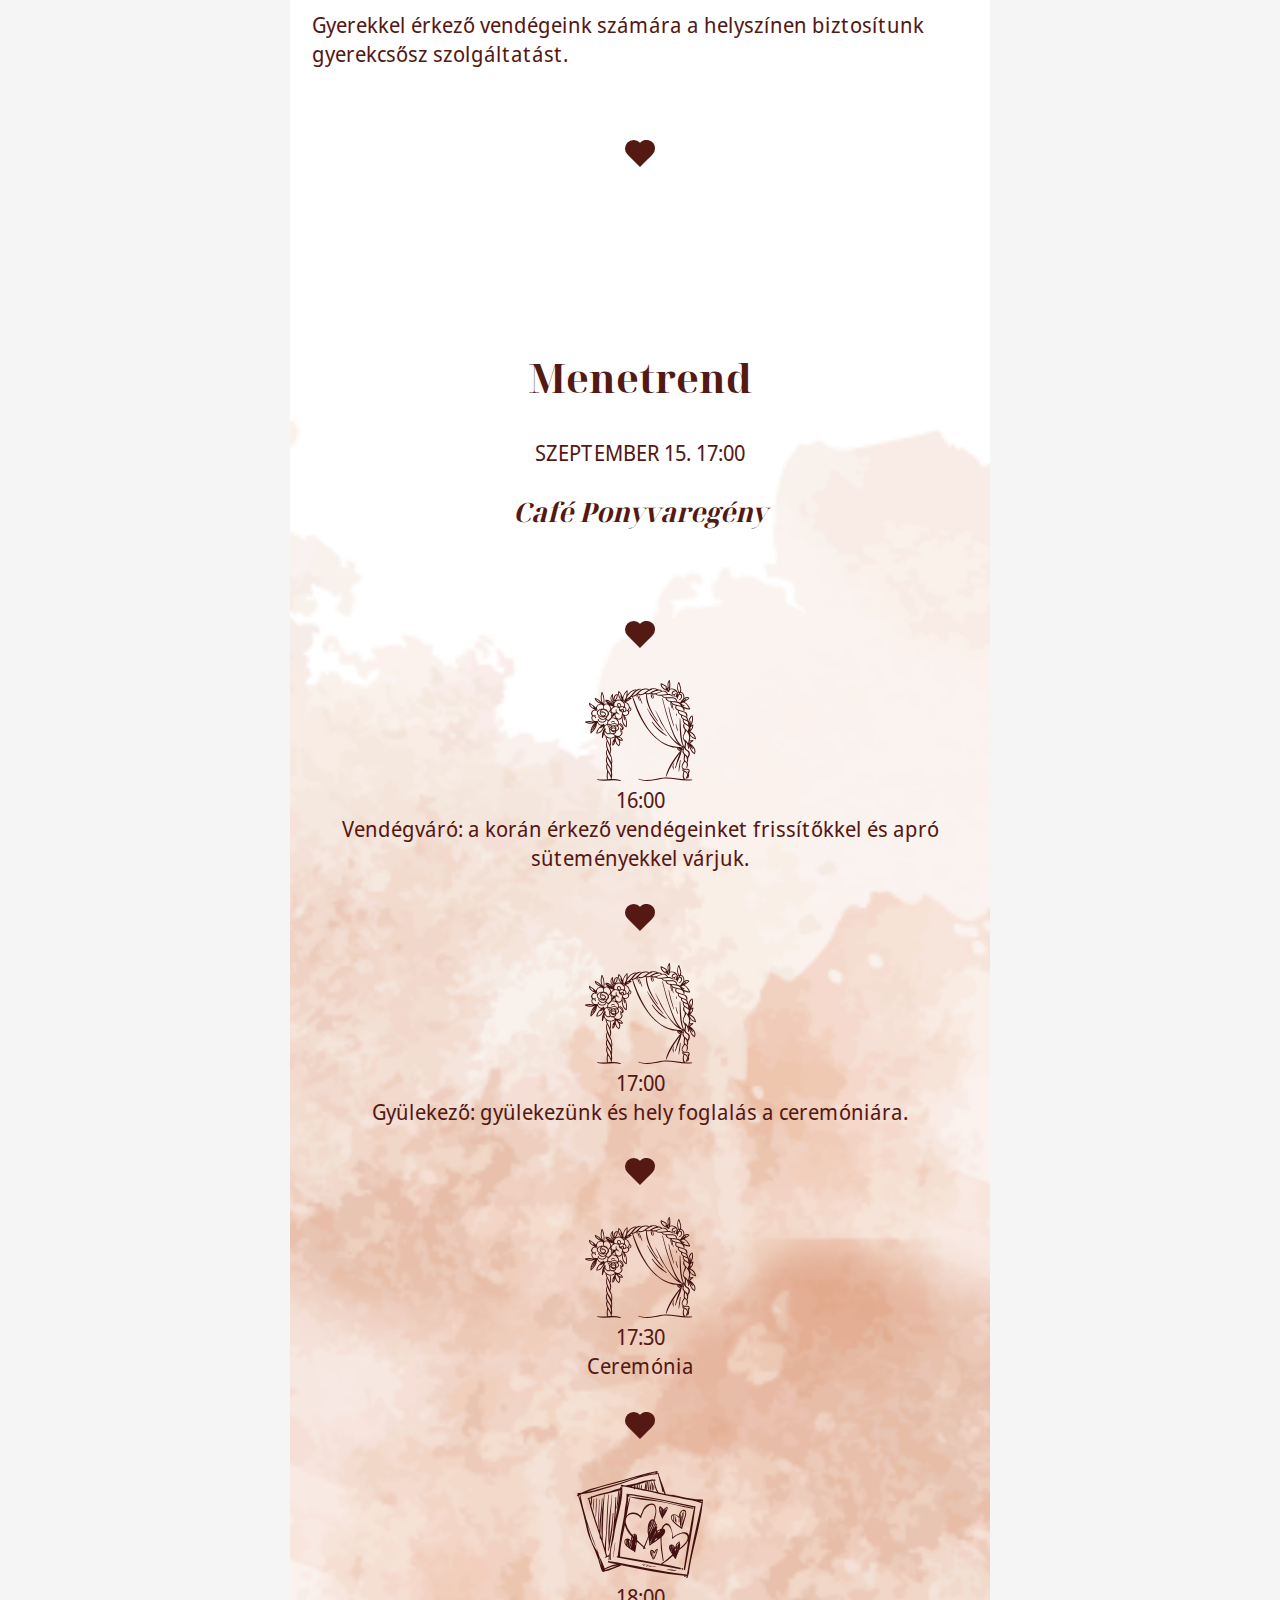
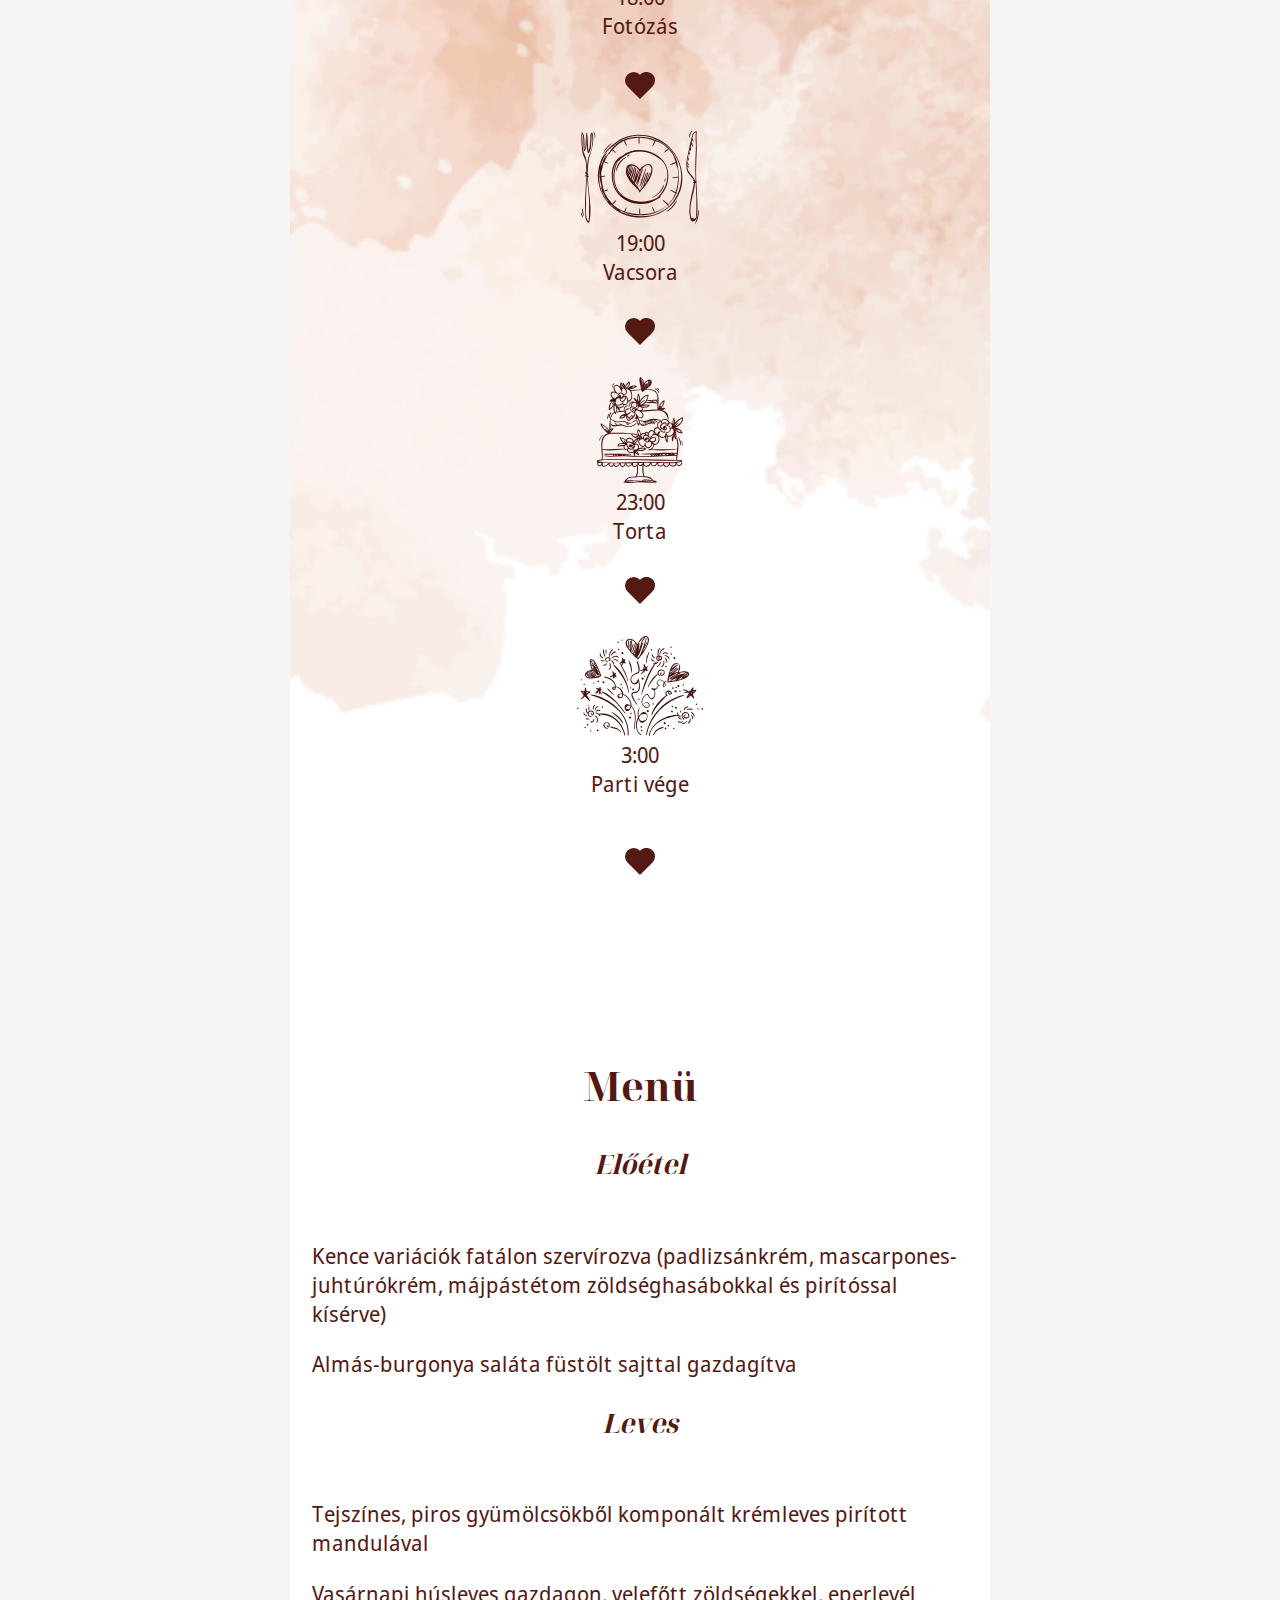
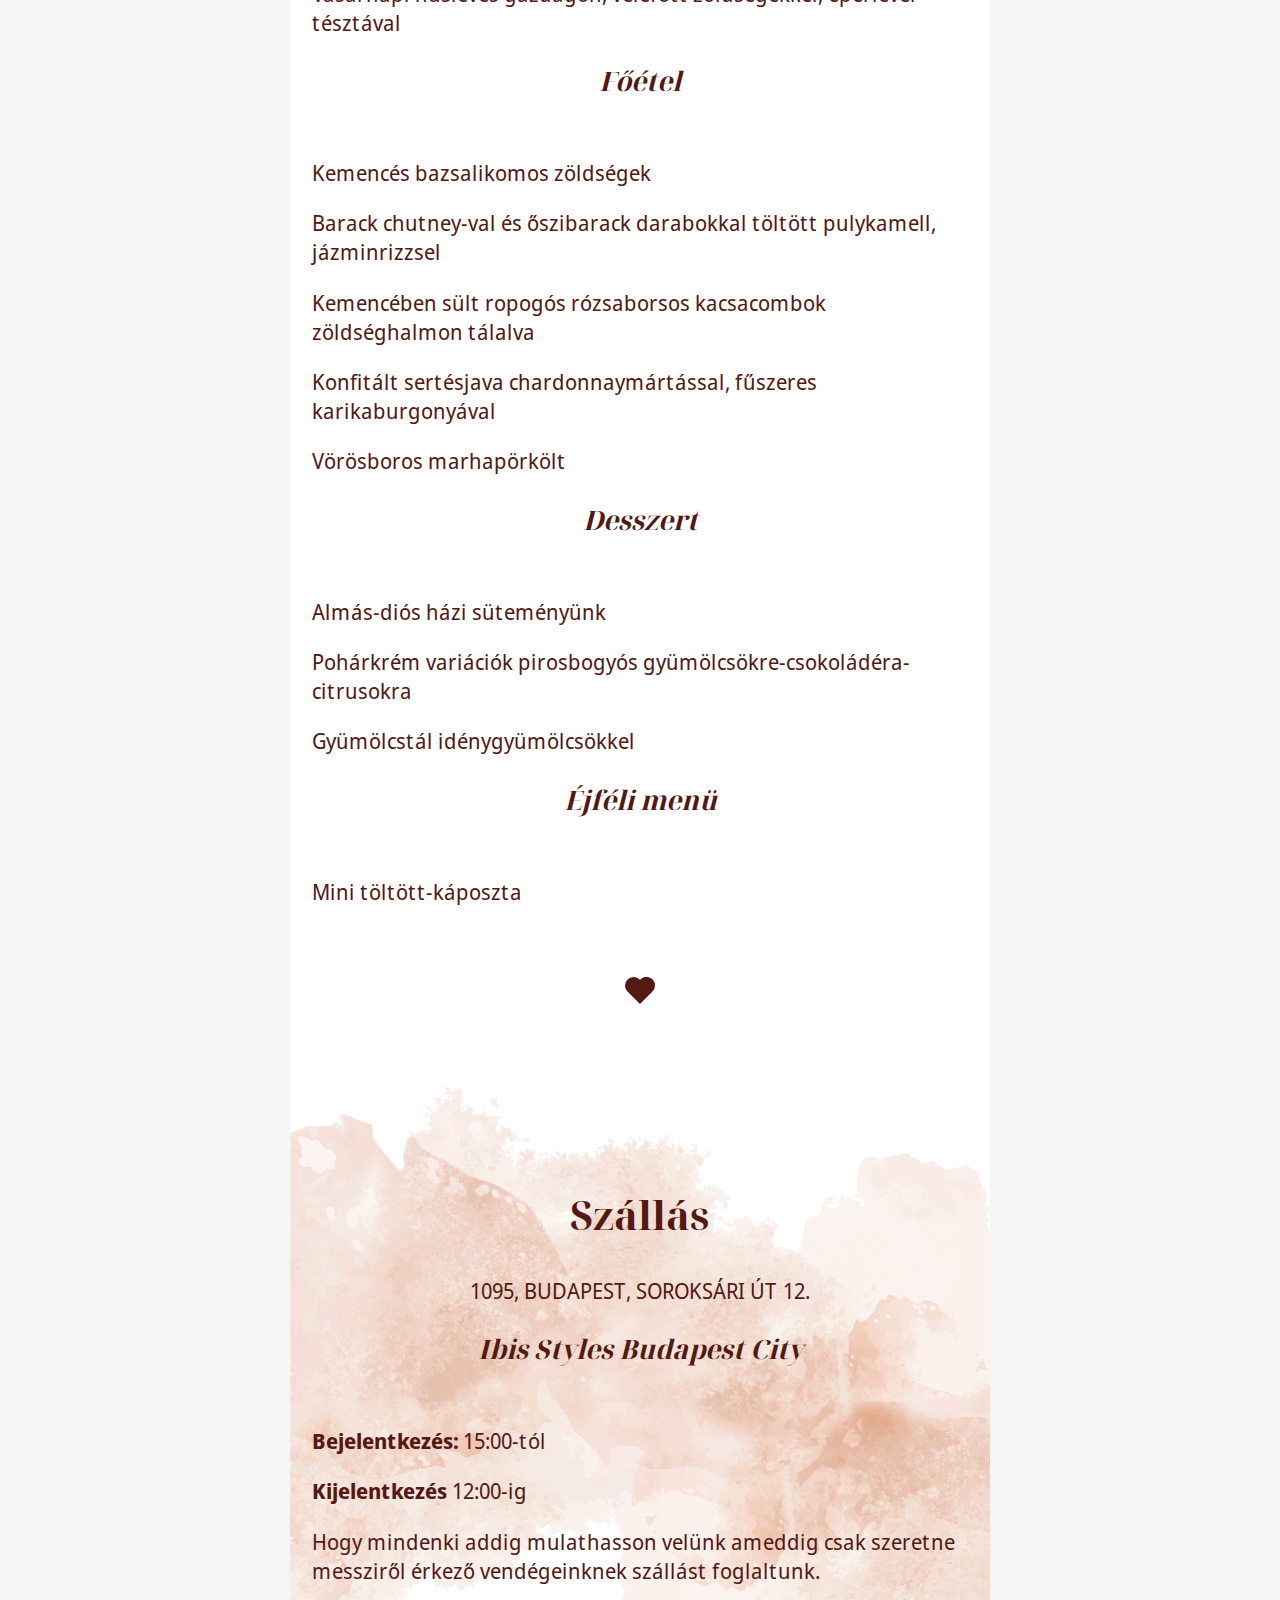
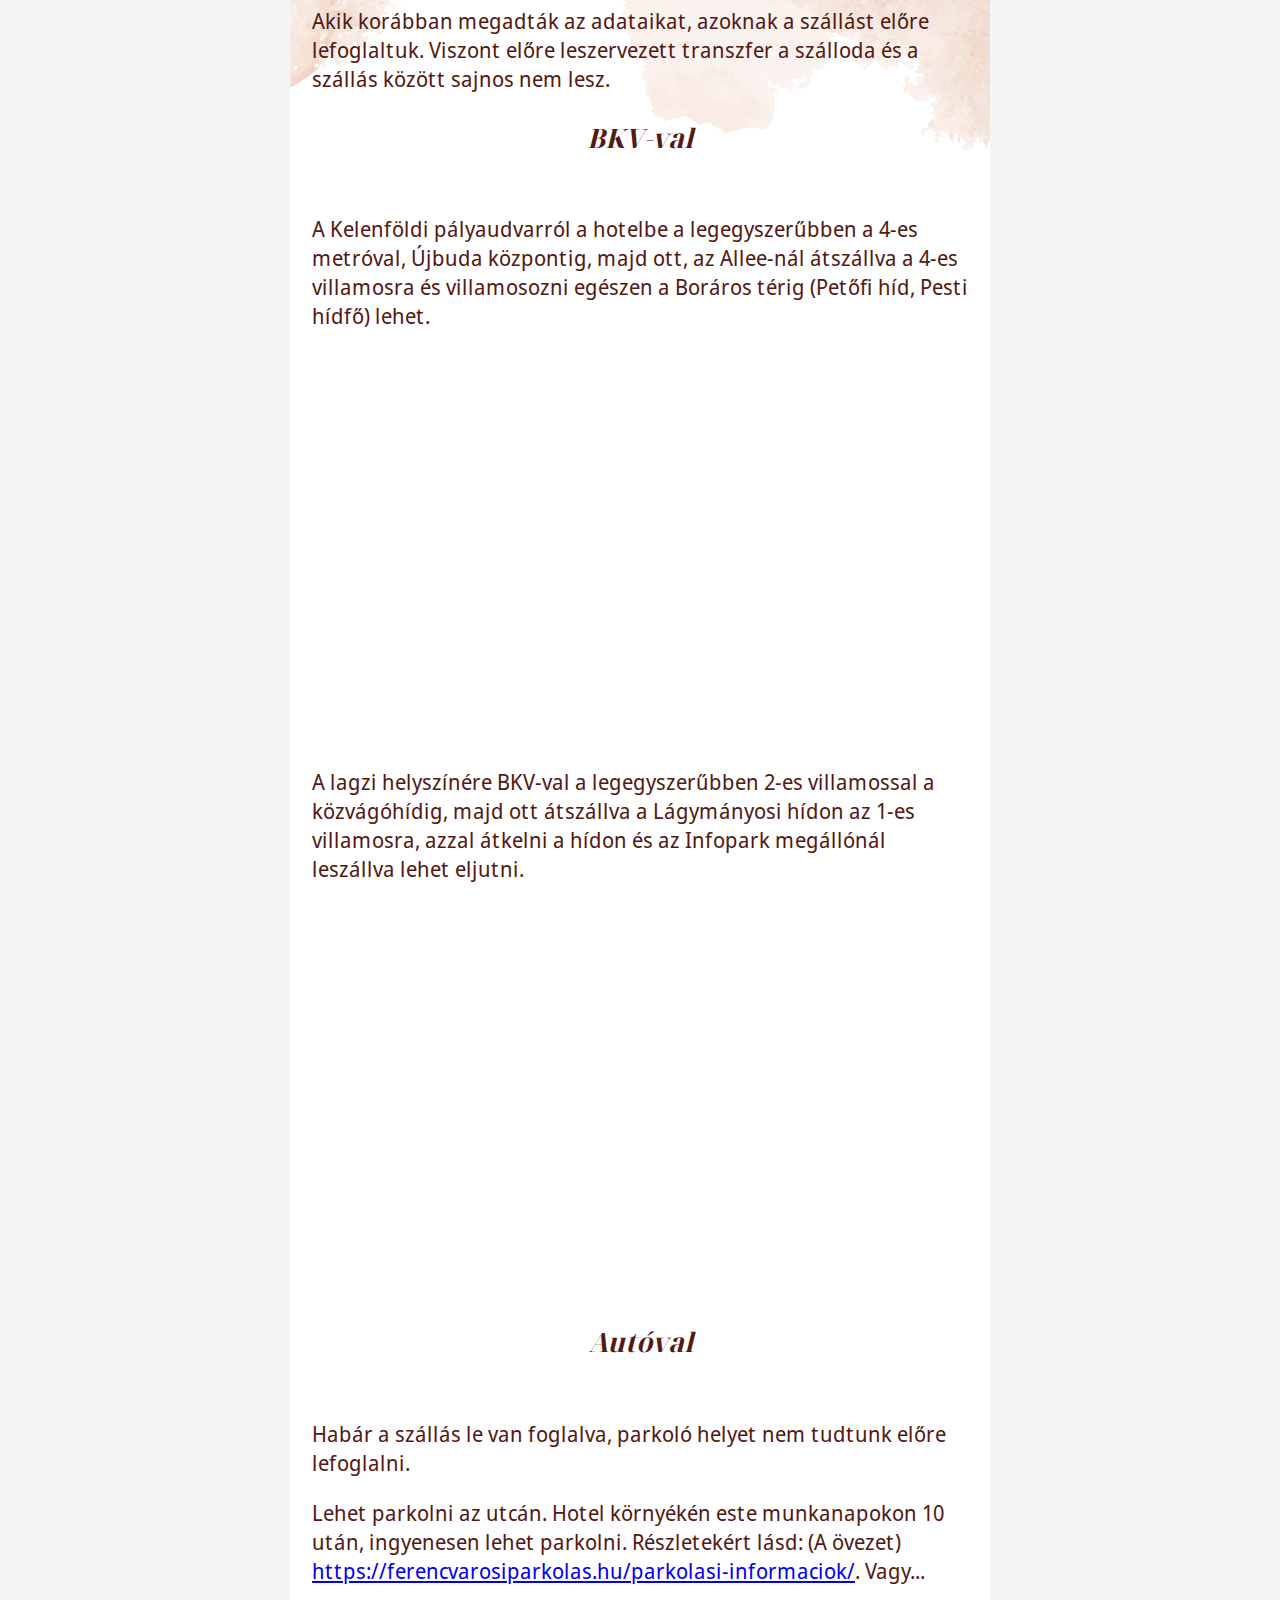
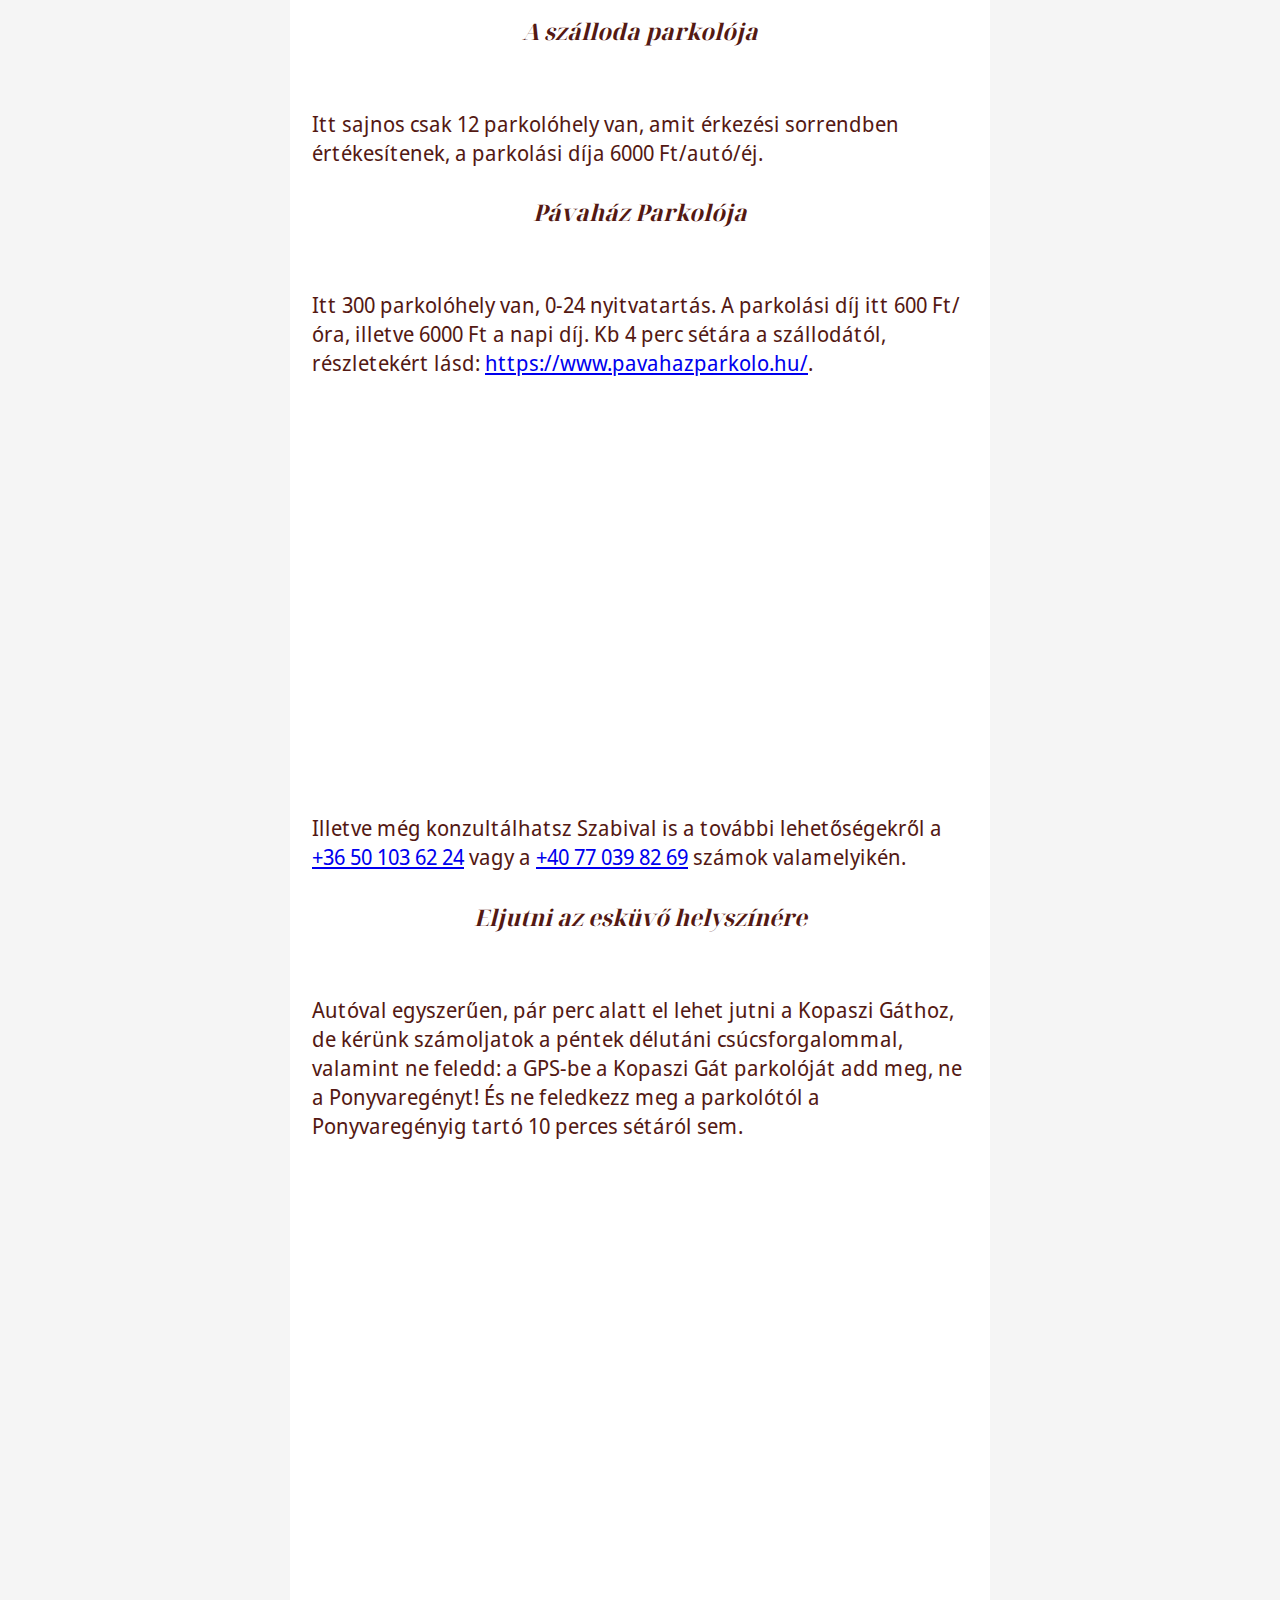
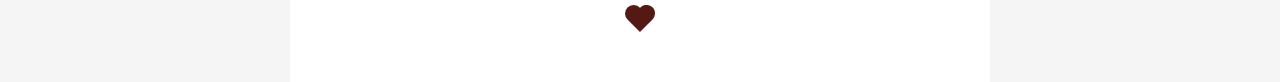
==== commit 8798c635: "Updated content: info" ====
--- a/dFJaM32CkvYlsJUdak9d/index.html
+++ b/dFJaM32CkvYlsJUdak9d/index.html
@@ -16,12 +16,21 @@
         }
         function deactivateMenu() {
             document.querySelector("#menu-toggle").checked = false;
-            toggleActive();
+            document.querySelector('.container').classList.remove('drop');
         }
     </script>
+    <style>
+        iframe {
+            z-index: 1;
+        }
+
+        nav {
+            z-index: 2;
+        }
+    </style>
 
     <!-- Google Analytics -->
-    <script async src="https://www.googletagmanager.com/gtag/js?id=G-E1X25Q6X1Z"></script>
+    <!-- <script async src="https://www.googletagmanager.com/gtag/js?id=G-E1X25Q6X1Z"></script>
     <script>
 
         window.dataLayer = window.dataLayer || [];
@@ -30,7 +39,7 @@
 
         gtag('config', 'G-E1X25Q6X1Z');
 
-    </script>
+    </script> -->
 
 </head>
 
@@ -60,18 +69,29 @@
             </picture>
 
             <ul class="menu" onclick="deactivateMenu()">
+                <!--
                 <li><a href="#top">Oldal teteje</a></li>
+                <li></li>
+                -->
                 <li><a href="#location">Helyszín</a></li>
+                <li><a href="#megkozelites-auto">Megközelítés Autóval</a></li>
+                <li><a href="#megkozelites-bkv">Megközelítés BKV-val</a></li>
+                <li><a href="#golf-kocsi">Golf kocsi</a></li>
+                <li><a href="#baby-sitter">Gyerekcsősz</a></li>
+                <li></li>
                 <li><a href="#programe">Menetrend</a></li>
                 <li><a href="#menu">Menü</a></li>
+                <li></li>
                 <li><a href="#accomodation">Szállás</a></li>
+                <li><a href="#accomodation-bkv">Megközelítés BKV-val</a></li>
+                <li><a href="#accomodation-auto">Parkolás</a></li>
             </ul>
         </div>
     </nav>
 
     <article class="scroller" onclick="deactivateMenu()">
 
-        <section class="snapper">
+        <section class="snapper top">
             <header>
                 <div class="behind-top-nav"></div>
                 <picture class="hero-container">
@@ -88,57 +108,101 @@
             <p class="center snap">
                 Szeptember 15. 17:00
             </p>
+            <!--
             <h3>Café Ponyvaregény</h3>
             <p>
                 Kérünk Benneteket, hogy jelezzétek, ha velünk tartotok ezen a megismételhetetlen napon! Garantáljuk,
                 hogy vidámságból és jó zenéből nem lesz hiány! Addig is nézzetek körül az oldalon. Itt minden
                 információt megtaláltok ahhoz, hogy teljesen felkészülve várjátok a ceremóniát.
             </p>
-            </section>
-            <section class="snapper">
+            -->
+        </section>
+
+        <section class="snapper location">
             <picture class="ponyvaregeny" id="location">
                 <img src="/assets/images/ponyvaregeny.svg" alt="Café Ponyvaregény">
             </picture>
             <h2 id="restaurant" class="section">Café Ponyvaregény</h2>
             <p class="center">1117 BUDAPEST, KOPASZI-GÁT 12.</p>
-            <h3>Egy kis segítség a helyszín megközelítéséhez</h3>
-            <p>
-                A legegyszerűbb valószínűleg autóval vagy taxival érkezni, viszont a péntek délutáni forgalmat
-                figyelembe véve ez időigényes lehet. A parkolóhely miatt nem kell aggódnotok, mert a Kopaszi-gát
-                bejáratánál van egy nagyobb fizetős parkoló (P). Jó tanács: ha a navigációs alkalmazásotok (pl.: Google
-                Maps) azt mondja a Kelenföldi Erőműtől úszni kell, akkor gyanakodjatok. :) A Kopaszi-gát parkolóját
-                beírva célpontnak pontosabb eredményt kaptok.
-            </p>
-            <div class="map">
-                <iframe
-                    src="https://www.google.com/maps/embed?pb=!1m28!1m12!1m3!1d3098.3782384481715!2d19.059814194088016!3d47.4646838057662!2m3!1f0!2f0!3f0!3m2!1i1024!2i768!4f13.1!4m13!3e2!4m5!1s0x4741dd063b750a6b%3A0xfcb9e13b4934da6b!2sBudapest%2C%20Kopaszi-g%C3%A1t%2012!3m2!1d47.467192399999995!2d19.0639254!4m5!1s0x4741dd0bdc31111b%3A0x3122d2afabf74410!2zQnVkYXBlc3QsIENhZsOpIFBvbnl2YXJlZ8OpbnksIEtvcGFzemktZ8OhdA!3m2!1d47.4616119!2d19.0602205!5e0!3m2!1sen!2shu!4v1689532764149!5m2!1sen!2shu"
-                    width="700" height="450" style="border:0;" allowfullscreen="" loading="lazy"
-                    referrerpolicy="no-referrer-when-downgrade">
-                </iframe>
-            </div>
-            <p>
-                Tömegközlekedéssel két lehetőség áll rendelkezésre: 1-es villamos, Infopark megálló: Kelenföld, vagy a
-                Népliget felől a legbiztosabb kötött pályás megoldás. 107-es, 154-es busz, Infopark, Pázmány Péter
-                sétány: a legközelebbi megálló, azonban ritkásan közlekednek, így érdemes a délutáni csúcsforgalmat is
-                figyelembe véve kiválasztani a megfelelő járatot. Tipp a hazaútra: a 901-es éjszakai járat is itt áll
-                meg. Bármivel érkeztek, kérlek vegyétek figyelembe, hogy az étterem körülbelül 10-15 perc sétára van a
-                Kopaszi-gát bejáratától és parkolójától. Érkezettek inkább hamarabb, hogy ki tudjátok élvezni a
-                Duna-part őszi hangulatát.
-            </p>
-            <h3>Megközelítés a szállástól</h3>
-            <p>
-                A szálláshelyről közvetlen transzfert szervezünk. Hamarosan erről is értesítünk benneteket.
-            </p>
+            <p>Egy kis segítség a helyszín megközelítéséhez:</p>
+            <section id="megkozelites-auto">
+                <h3>Autóval</h3>
+                <p>
+                    A legegyszerűbb valószínűleg autóval vagy taxival érkezni.
+                    Ez esetben kérünk hogy kalkuláljatok a péntek délutáni csúcsforgalommal,
+                    valamint, hogy a Kopaszi gát parkolójától a Ponyvaregényig 10-15 perc sétára számítsatok.
+                </p>
+                <p>
+                    <strong>A parkolóhely</strong> miatt nem kell aggódnotok, mert a Kopaszi-gát
+                    bejáratánál van egy nagyobb fizetős parkoló (P).
+                    Az itt kapott parkolójegyet a Ponyvaregényben tudjátok majd érvényesíteni, így a parkolás ingyenes
+                    lesz.
+                </p>
+                <p>
+                    <strong>Jó tanács:</strong> ha a navigációs alkalmazásotok (pl.: Google
+                    Maps vagy Waze) azt mondja a Kelenföldi Erőműtől úszni kell, akkor gyanakodjatok. :) A Kopaszi-gát
+                    parkolóját
+                    beírva célpontnak pontosabb eredményt kaptok.
+                </p>
+            </section>
+
+            <section id="megkozelites-bkv">
+                <h3>Megközelítés BKV-val</h3>
+                <p>
+                    Tömegközlekedéssel két lehetőség áll rendelkezésre:
+                <ul>
+                    <li>
+                        1-es villamos, Infopark megálló: Kelenföld, vagy a
+                        Népliget felől a legbiztosabb kötött pályás megoldás.
+                    </li>
+                    <li>
+                        107-es, 154-es busz, Infopark, Pázmány Péter sétány:
+                        a legközelebbi megálló, azonban ritkásan közlekednek,
+                        így érdemes a délutáni csúcsforgalmat is
+                        figyelembe véve kiválasztani a megfelelő járatot.
+
+                    </li>
+
+                </ul>
+                </p>
+                <p>
+                    <strng>Tipp a hazaútra:</strng> a 901-es éjszakai járat is itt áll meg.
+                </p>
+                <p>
+                    Bármivel érkeztek, kérlek vegyétek figyelembe, hogy <strong>az étterem körülbelül 10-15 perc sétára
+                        van</strong> a
+                    Kopaszi-gát bejáratától és parkolójától.
+                    Érkezettek inkább hamarabb, hogy ki tudjátok élvezni a
+                    Duna-part őszi hangulatát.
+                </p>
+            </section>
+            <section id="golf-kocsi">
+                <p>
+                    Aki úgy érzi hogy a 10 perc séta túl sok neki, azoknak jó hírünk van!
+                    A parkolóból a Ponyvaregénybe van lehetőség golfkocsival is átjutni. Ehhez csupán fel kell hívni a
+                    Ponyvaregény szerverzőjét és ő kiküldi a sofőrt.
+                    Garamvári Ildikó, gazdasszony: <a href="tel:+36209832446">+36 20 983 24 46</a>
+                </p>
+
+                <div class="map">
+                    <iframe
+                        src="https://www.google.com/maps/embed?pb=!1m28!1m12!1m3!1d3098.3782384481715!2d19.059814194088016!3d47.4646838057662!2m3!1f0!2f0!3f0!3m2!1i1024!2i768!4f13.1!4m13!3e2!4m5!1s0x4741dd063b750a6b%3A0xfcb9e13b4934da6b!2sBudapest%2C%20Kopaszi-g%C3%A1t%2012!3m2!1d47.467192399999995!2d19.0639254!4m5!1s0x4741dd0bdc31111b%3A0x3122d2afabf74410!2zQnVkYXBlc3QsIENhZsOpIFBvbnl2YXJlZ8OpbnksIEtvcGFzemktZ8OhdA!3m2!1d47.4616119!2d19.0602205!5e0!3m2!1sen!2shu!4v1689532764149!5m2!1sen!2shu"
+                        width="700" height="450" style="border:0;" allowfullscreen="true" loading="lazy"
+                        referrerpolicy="no-referrer-when-downgrade">
+                    </iframe>
+                </div>
+            </section>
+            <section id="baby-sitter">
+                <p>
+                    Gyerekkel érkező vendégeink számára a helyszínen biztosítunk gyerekcsősz szolgáltatást.
+                </p>
+            </section>
             <picture class="heart">
                 <img src="/assets/heart.svg" alt="heart">
             </picture>
         </section>
 
-        <!-- <h2 id="location">Helyszín</h2>
-    <p>
-    Lorem ipsum dolor sit amet consectetur adipisicing elit. Rerum, assumenda? Pariatur, magni in exercitationem nihil omnis eveniet quisquam molestias aliquam ducimus voluptate at unde a dicta, ad nobis, maiores perspiciatis.
-    </p> -->
-        <section class="snapper mist_background_2">
+        <section class="snapper menetrend mist_background_2">
             <section class="program">
                 <h2 id="programe">
                     Menetrend
@@ -157,6 +221,36 @@
                     <img src="/assets/ceremonia.svg" alt="ceremonia">
                 </picture>
                 <p>
+                    16:00
+                </p>
+                <p>
+                    Vendégváró: a korán érkező vendégeinket frissítőkkel és
+                    apró süteményekkel várjuk.
+                </p>
+            </section>
+            <section class="program">
+                <picture class="heart">
+                    <img src="/assets/heart.svg" alt="heart">
+                </picture>
+                <picture>
+                    <img src="/assets/ceremonia.svg" alt="ceremonia">
+                </picture>
+                <p>
+                    17:00
+                </p>
+                <p>
+                    Gyülekező: gyülekezünk és hely foglalás a ceremóniára.
+                </p>
+            </section>
+
+            <section class="program">
+                <picture class="heart">
+                    <img src="/assets/heart.svg" alt="heart">
+                </picture>
+                <picture>
+                    <img src="/assets/ceremonia.svg" alt="ceremonia">
+                </picture>
+                <p>
                     17:30
                 </p>
                 <p>
@@ -228,23 +322,75 @@
             </picture>
         </section>
 
-        <section class="snapper mist_background_3">
+        <section class="snapper kaja mist_background_3">
             <h2 id="menu" class="section ">Menü</h2>
-            <p>
-                Részletes menü és ételérzékenységeket, egyéni igényeket gyűjtő űrlap hamarosan.
-            </p>
+            <section id="eloetel">
+                <h3>Előétel</h3>
+                <p>
+                    Kence variációk fatálon szervírozva (padlizsánkrém, mascarpones-juhtúrókrém, májpástétom
+                    zöldséghasábokkal és pirítóssal kísérve)
+                </p>
+                <p>
+                    Almás-burgonya saláta füstölt sajttal gazdagítva
+                </p>
+            </section>
+            <section id="leves">
+                <h3>Leves</h3>
+                <p>
+                    Tejszínes, piros gyümölcsökből komponált krémleves pirított mandulával
+                </p>
+                <p>
+                    Vasárnapi húsleves gazdagon, velefőtt zöldségekkel, eperlevél tésztával
+                </p>
+            </section>
+            <section id="foetel">
+                <h3>Főétel</h3>
+                <p>
+                    Kemencés bazsalikomos zöldségek
+                </p>
+                <p>
+                    Barack chutney-val és őszibarack darabokkal töltött pulykamell, jázminrizzsel
+                </p>
+                <p>
+                    Kemencében sült ropogós rózsaborsos kacsacombok zöldséghalmon tálalva
+                </p>
+                <p>
+                    Konfitált sertésjava chardonnaymártással, fűszeres karikaburgonyával
+                </p>
+                <p>
+                    Vörösboros marhapörkölt
+                </p>
+            </section>
+            <section id="dessert">
+                <h3>Desszert</h3>
+                <p>
+                    Almás-diós házi süteményünk
+                </p>
+                <p>
+                    Pohárkrém variációk pirosbogyós gyümölcsökre-csokoládéra-citrusokra
+                </p>
+                <p>
+                    Gyümölcstál idénygyümölcsökkel
+                </p>
+            </section>
+            <section id="ejfeli-menu">
+                <h3>Éjféli menü</h3>
+                <p>
+                    Mini töltött-káposzta
+                </p>
+            </section>
             <picture class="heart">
                 <img src="/assets/heart.svg" alt="heart">
             </picture>
         </section>
 
-        <section class="snapper mist_background_4">
+        <section class="snapper szallas mist_background_4">
             <h2 id="accomodation" class="">Szállás</h2>
             <p class="center snap">
                 1095, Budapest, Soroksári út 12.
             </p>
             <h3>Ibis Styles Budapest City</h3>
-            <p class="checkingi left">
+            <p class="checkin left">
                 <strong>Bejelentkezés:</strong> 15:00-tól
             </p>
             <p class="checkout left">
@@ -255,27 +401,87 @@
                 messziről érkező vendégeinknek szállást foglaltunk.
             </p>
             <p>
-                Kérlek töltsd ki ezt az
-                <!-- <a href="https://forms.gle/yMayMned5zvqs9f96">
-                    teszt űrlapot
-                </a> -->
-                <a href="https://forms.gle/985JDpXBWgCW9Ear7">
-                    csatolt űrlapot
-                </a>, hogy a szállodának leadhassuk a szükséges információkat a foglaláshoz.
-            </p>
+                Akik korábban megadták az adataikat, azoknak a szállást előre lefoglaltuk. Viszont előre
+                leszervezett transzfer a szálloda és a szállás között sajnos nem lesz.
+            </p>
+            <section id="accomodation-bkv">
+                <h3>BKV-val</h3>
+                <p>
+                    A Kelenföldi pályaudvarról a hotelbe a legegyszerűbben a 4-es metróval,
+                    Újbuda központig, majd ott, az Allee-nál átszállva a 4-es villamosra és villamosozni egészen
+                    a Boráros térig (Petőfi híd, Pesti hídfő) lehet.
+                </p>
+                <div class="map">
+                    <iframe src="https://www.google.com/maps/embed?pb=!1m28!1m12!1m3!1d43149.950606306!2d19.001127563773945!3d47.472925421281374!2m3!1f0!2f0!3f0!3m2!1i1024!2i768!4f13.1!4m13!3e3!4m5!1s0x4741ddc1f05f1e79%3A0x65322de047346071!2zS2VsZW5mw7ZsZCB2YXPDunTDoWxsb23DoXMsIEJ1ZGFwZXN0LCAxMTE1!3m2!1d47.4643217!2d19.020626!4m5!1s0x4741dcff6e7c1b8f%3A0x10dfd87b7f9acf22!2zU29yb2tzw6FyaSDDunQgMTIsIEJ1ZGFwZXN0LCAxMDk1!3m2!1d47.479061699999995!2d19.0686143!5e0!3m2!1sen!2shu!4v1694556307016!5m2!1sen!2shu" width="600" height="450" style="border:0;" allowfullscreen="" loading="lazy" referrerpolicy="no-referrer-when-downgrade"></iframe>
+                </div>
+                <p>
+                    A lagzi helyszínére BKV-val a legegyszerűbben 2-es villamossal
+                    a közvágóhídig, majd ott átszállva a Lágymányosi hídon az 1-es villamosra, azzal
+                    átkelni a hídon és az Infopark megállónál leszállva lehet eljutni.
+                </p>
+                <div class="map">
+                    <iframe
+                        src="https://www.google.com/maps/embed?pb=!1m28!1m12!1m3!1d10787.678611738227!2d19.057950087943173!3d47.47199514320857!2m3!1f0!2f0!3f0!3m2!1i1024!2i768!4f13.1!4m13!3e3!4m5!1s0x4741dcff6e7c1b8f%3A0x10dfd87b7f9acf22!2zQnVkYXBlc3QsIFNvcm9rc8Ohcmkgw7p0IDEyLCAxMDk1!3m2!1d47.479061699999995!2d19.0686143!4m5!1s0x4741dd0bdc31111b%3A0x3122d2afabf74410!2zQnVkYXBlc3QsIENhZsOpIFBvbnl2YXJlZ8OpbnksIEtvcGFzemktZ8OhdA!3m2!1d47.4616119!2d19.0602205!5e0!3m2!1sen!2shu!4v1689530956263!5m2!1sen!2shu"
+                        width="700" height="450" style="border:0;" allowfullscreen="" loading="lazy"
+                        referrerpolicy="no-referrer-when-downgrade">
+                    </iframe>
+                </div>
+            </section>
+            <section id="accomodation-auto">
+                <h3>Autóval</h3>
+                <p>
+                    Habár a szállás le van foglalva, parkoló helyet nem tudtunk előre lefoglalni.
+                </p>
+                <p>
+                    Lehet parkolni az utcán. Hotel környékén este munkanapokon 10 után, ingyenesen lehet parkolni.
+                    Részletekért lásd: (A övezet) <a
+                        href="https://ferencvarosiparkolas.hu/parkolasi-informaciok/">https://ferencvarosiparkolas.hu/parkolasi-informaciok/</a>.
+                    Vagy...
+                </p>
+                <h4>A szálloda parkolója</h4>
+                <p>
+                    Itt sajnos csak 12 parkolóhely van, amit érkezési sorrendben értékesítenek, a parkolási díja 6000
+                    Ft/autó/éj.
+                </p>
+                <h4>Pávaház Parkolója</h4>
+                <p>
+                    Itt 300 parkolóhely van, 0-24 nyitvatartás. A parkolási díj itt 600 Ft/óra, illetve 6000 Ft a napi
+                    díj. Kb 4 perc sétára a szállodától, részletekért lásd: <a
+                        href="https://pavahaz.com/hu#parking">https://www.pavahazparkolo.hu/</a>.
+                </p>
+                <div class="map">
+                    <iframe
+                        src="https://www.google.com/maps/embed?pb=!1m28!1m12!1m3!1d1348.2489993793795!2d19.068624438962487!3d47.48021115555266!2m3!1f0!2f0!3f0!3m2!1i1024!2i768!4f13.1!4m13!3e0!4m5!1s0x4741dcff6e7c1b8f%3A0x10dfd87b7f9acf22!2zQnVkYXBlc3QsIFNvcm9rc8Ohcmkgw7p0IDEy!3m2!1d47.479061699999995!2d19.0686143!4m5!1s0x4741dcfed4278679%3A0xd77037eb240cdc25!2sBudapest%2C%20Mester%20u.%2030-32%2C%201095!3m2!1d47.479982!2d19.071813!5e0!3m2!1sen!2shu!4v1694549198362!5m2!1sen!2shu"
+                        width="600" height="450" style="border:0;" allowfullscreen="" loading="lazy"
+                        referrerpolicy="no-referrer-when-downgrade"></iframe>
+                </div>
+                <p>
+                    Illetve még konzultálhatsz Szabival is a további lehetőségekről a
+                    <a href="tel:+36501036224">+36 50 103 62 24</a> vagy a
+                    <a href="tel:+40770398269">+40 77 039 82 69</a> számok valamelyikén.
+                </p>
+                <h4>Eljutni az esküvő helyszínére</h4>
+                <p>
+                    Autóval egyszerűen, pár perc alatt el lehet jutni a Kopaszi Gáthoz, de kérünk számoljatok a péntek
+                    délutáni csúcsforgalommal,
+                    valamint ne feledd: a GPS-be a Kopaszi Gát parkolóját add meg, ne a Ponyvaregényt! És ne feledkezz
+                    meg a parkolótól a Ponyvaregényig tartó 10 perces sétáról sem.
+                </p>
+                <div class="map">
+                    <!--
+                    <iframe src="https://embed.waze.com/iframe?zoom=16&lat=47.467517&lon=19.063399&ct=livemap"
+                        width="390" height="450" allowfullscreen></iframe>
+                    -->
+                    <iframe
+                        src="https://www.google.com/maps/embed?pb=!1m28!1m12!1m3!1d10787.118754890362!2d19.05668297194626!3d47.47472249248077!2m3!1f0!2f0!3f0!3m2!1i1024!2i768!4f13.1!4m13!3e0!4m5!1s0x4741dcff6e7c1b8f%3A0x10dfd87b7f9acf22!2zQnVkYXBlc3QsIFNvcm9rc8Ohcmkgw7p0IDEyLCAxMDk1!3m2!1d47.479061699999995!2d19.0686143!4m5!1s0x4741dd09ad18d315%3A0x40dd11c5ff547896!2sBudapest%2C%20Parkol%C3%B3%20BudaPart-Kopaszi%20g%C3%A1t%2C%20Kopaszi-g%C3%A1t!3m2!1d47.467517099999995!2d19.063398499999998!5e0!3m2!1sen!2shu!4v1694546590322!5m2!1sen!2shu"
+                        width="600" height="450" style="border:0;" allowfullscreen="" loading="lazy"
+                        referrerpolicy="no-referrer-when-downgrade">
+                    </iframe>
+                </div>
+            </section>
             <picture class="heart">
                 <img src="/assets/heart.svg" alt="heart">
             </picture>
-            <div class="map">
-                <iframe
-                    src="https://www.google.com/maps/embed?pb=!1m28!1m12!1m3!1d10787.678611738227!2d19.057950087943173!3d47.47199514320857!2m3!1f0!2f0!3f0!3m2!1i1024!2i768!4f13.1!4m13!3e3!4m5!1s0x4741dcff6e7c1b8f%3A0x10dfd87b7f9acf22!2zQnVkYXBlc3QsIFNvcm9rc8Ohcmkgw7p0IDEyLCAxMDk1!3m2!1d47.479061699999995!2d19.0686143!4m5!1s0x4741dd0bdc31111b%3A0x3122d2afabf74410!2zQnVkYXBlc3QsIENhZsOpIFBvbnl2YXJlZ8OpbnksIEtvcGFzemktZ8OhdA!3m2!1d47.4616119!2d19.0602205!5e0!3m2!1sen!2shu!4v1689530956263!5m2!1sen!2shu"
-                    width="700" height="450" style="border:0;" allowfullscreen="" loading="lazy"
-                    referrerpolicy="no-referrer-when-downgrade">
-                </iframe>
-            </div>
-            <picture class="heart">
-                <img src="/assets/heart.svg" alt="heart">
-            </picture>
 
         </section>
 
--- a/assets/css/hamburger2.css
+++ b/assets/css/hamburger2.css
@@ -8,8 +8,11 @@
   margin-left: auto;
   margin-right: auto;
   scroll-behavior: smooth;
-}
-
+  background-color: whitesmoke;
+}
+article {
+  background-color: white;
+}
 * {
   box-sizing: border-box;
 }
@@ -84,6 +87,16 @@
   background-repeat: no-repeat;
 }
 
+h4 {
+  font-family: "Noto Serif Display", Bold Italic;
+  font-size: 17pt;
+  font-style: italic;
+  text-align: center;
+  color: #541913;
+  padding-top: 0px;
+  padding-bottom: 32px;
+}
+
 h3 {
   font-family: "Noto Serif Display", Bold Italic;
   font-size: 20pt;
@@ -92,6 +105,13 @@
   color: #541913;
   padding-top: 0px;
   padding-bottom: 32px;
+}
+
+li {
+  font-family: "Noto Sans", Regular;
+  font-size: 16pt;
+  color: #541913;
+
 }
 
 p {
@@ -371,13 +391,16 @@
   .scroller {
     height: 100%;
     overflow-y: scroll;
+    /*
     scroll-snap-type: y mandatory;
     scroll-behavior: smooth;
-  }
-
+    */
+  }
+/*
   .scroller>section {
     scroll-snap-align: start;
   }
+  */
 }
 
 .menu-button-container {
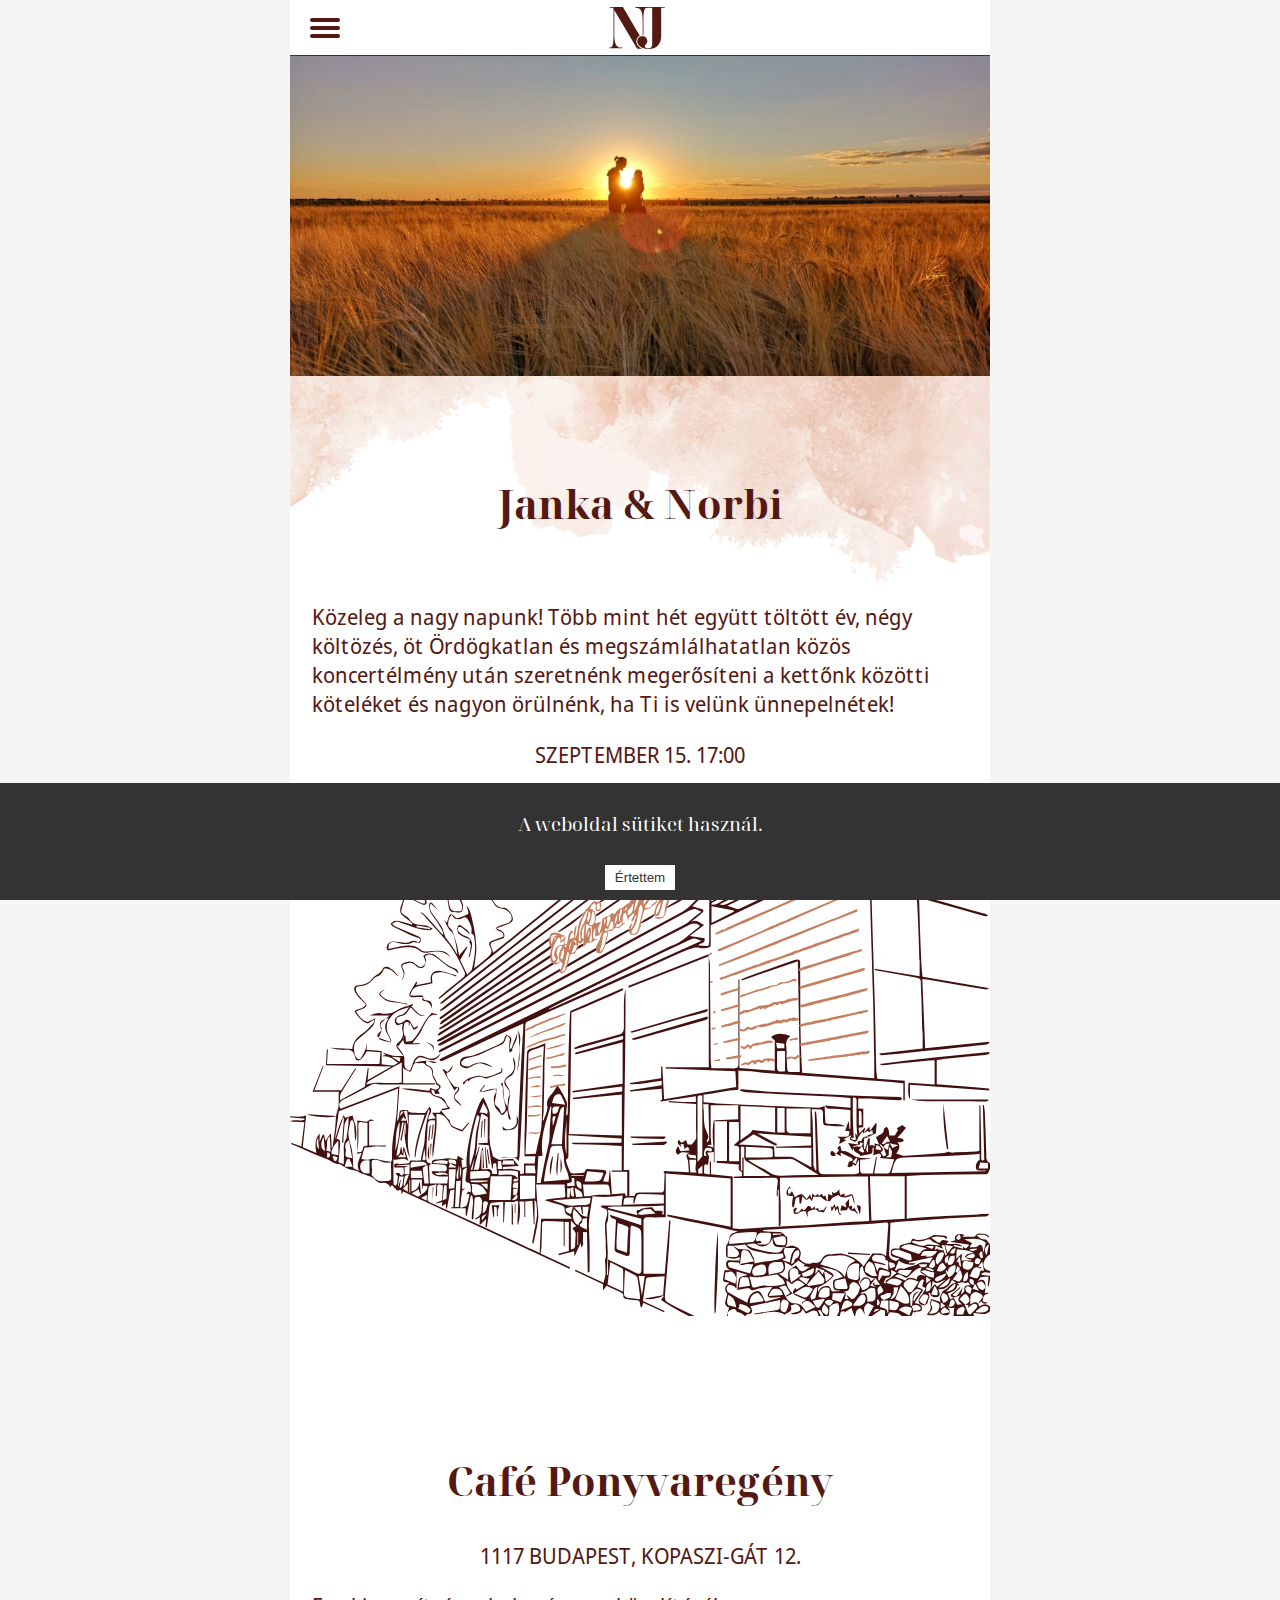
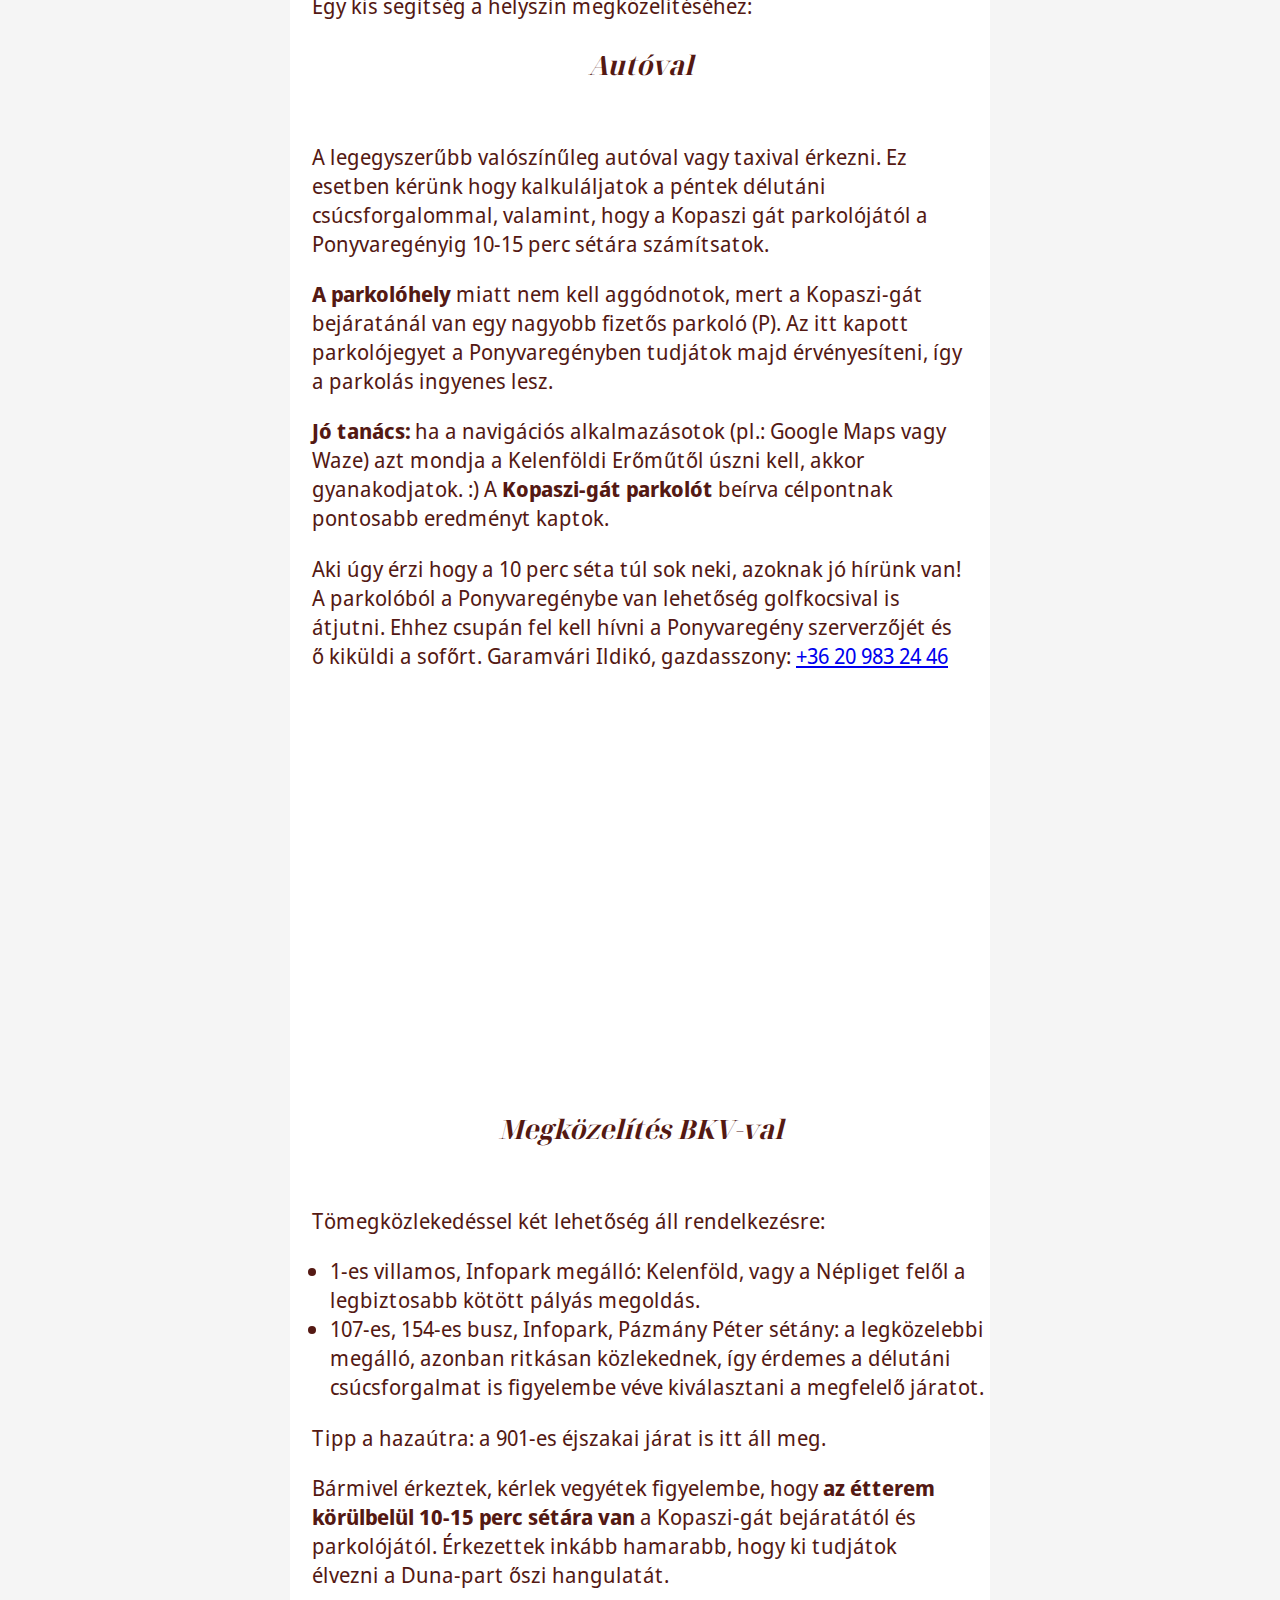
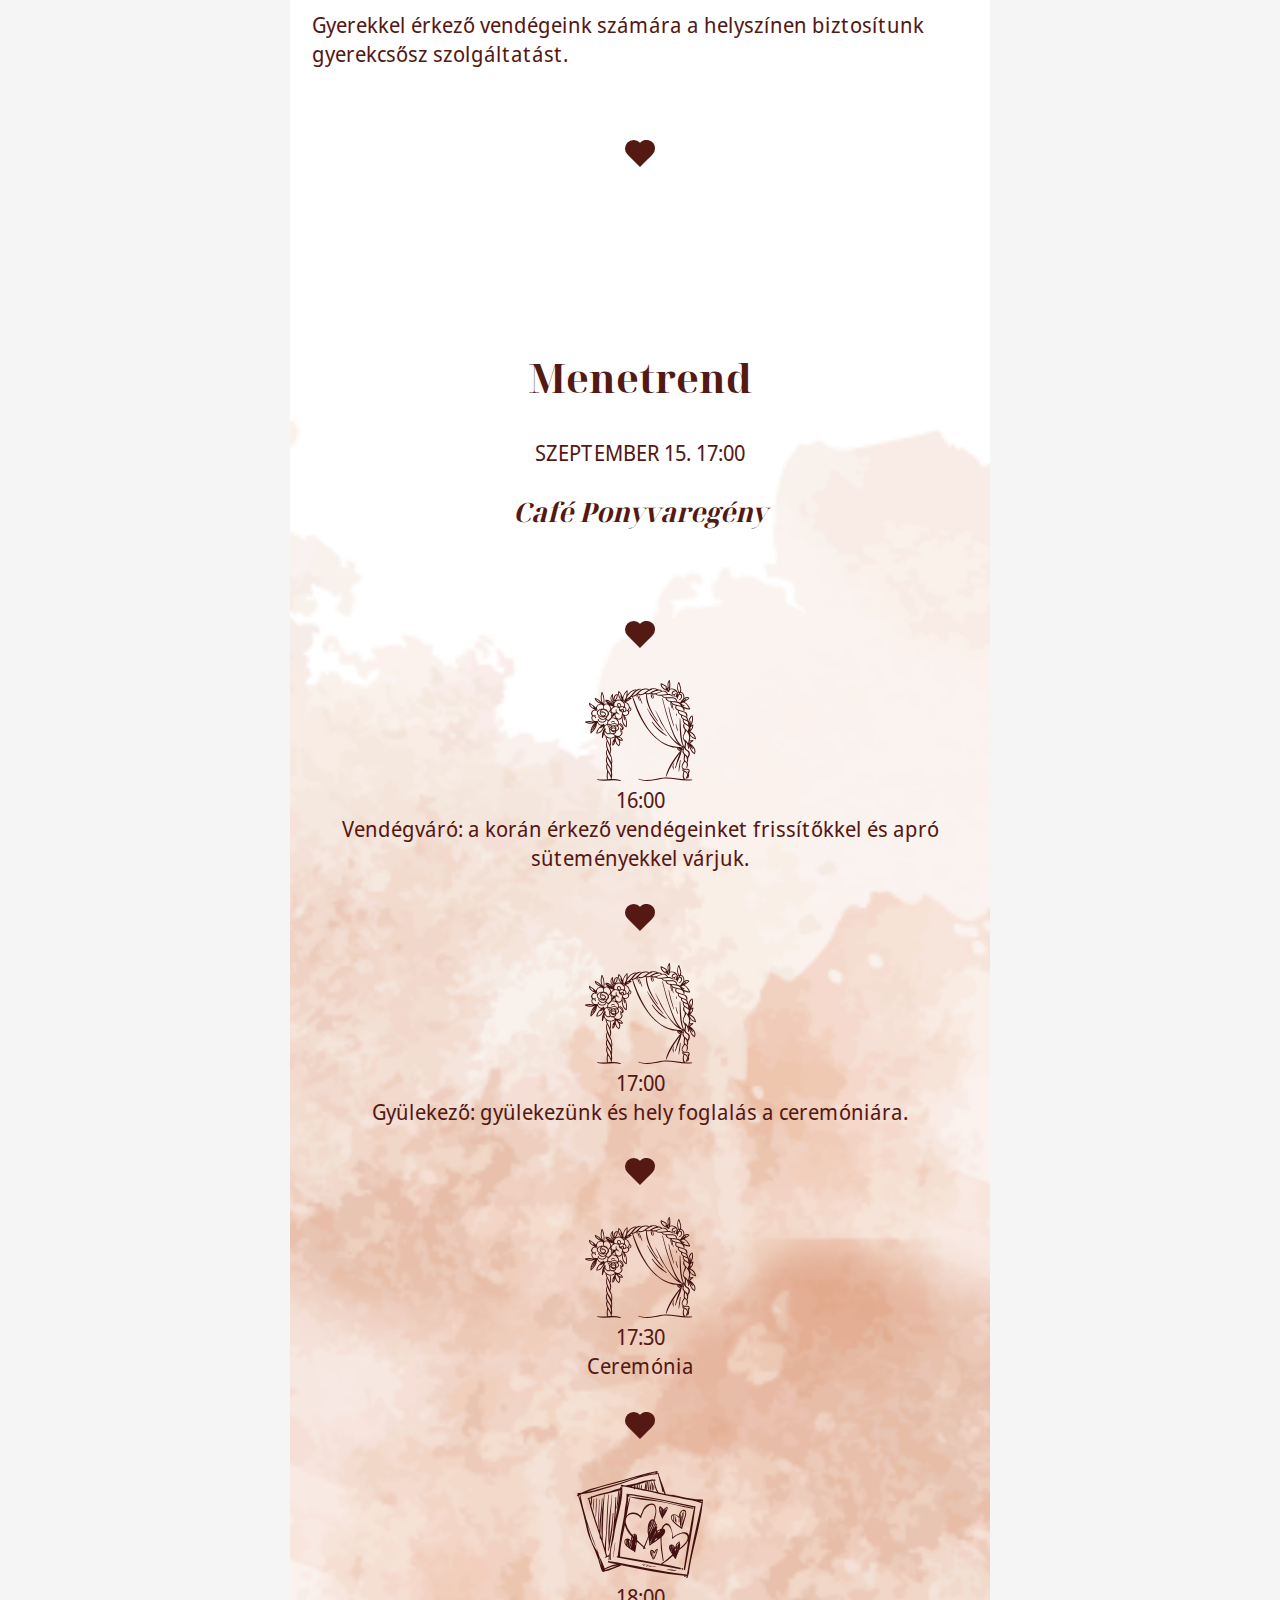
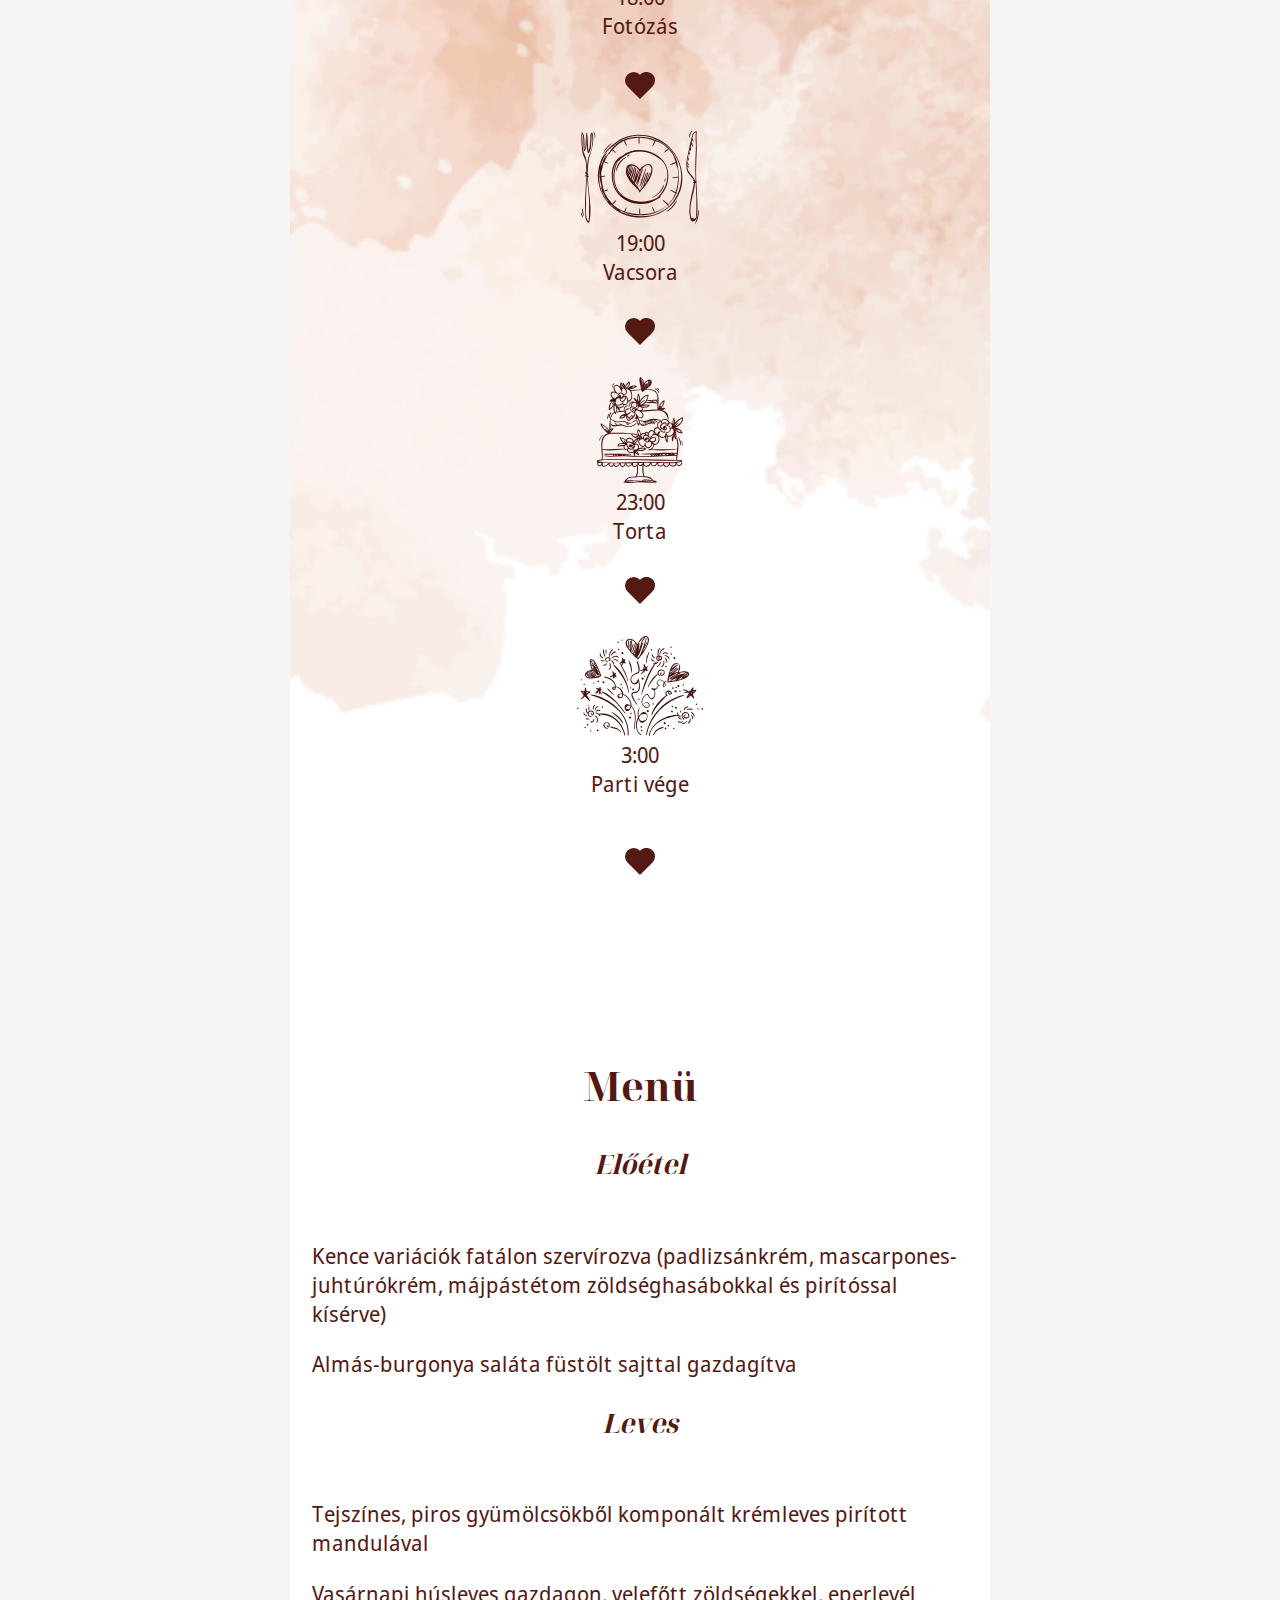
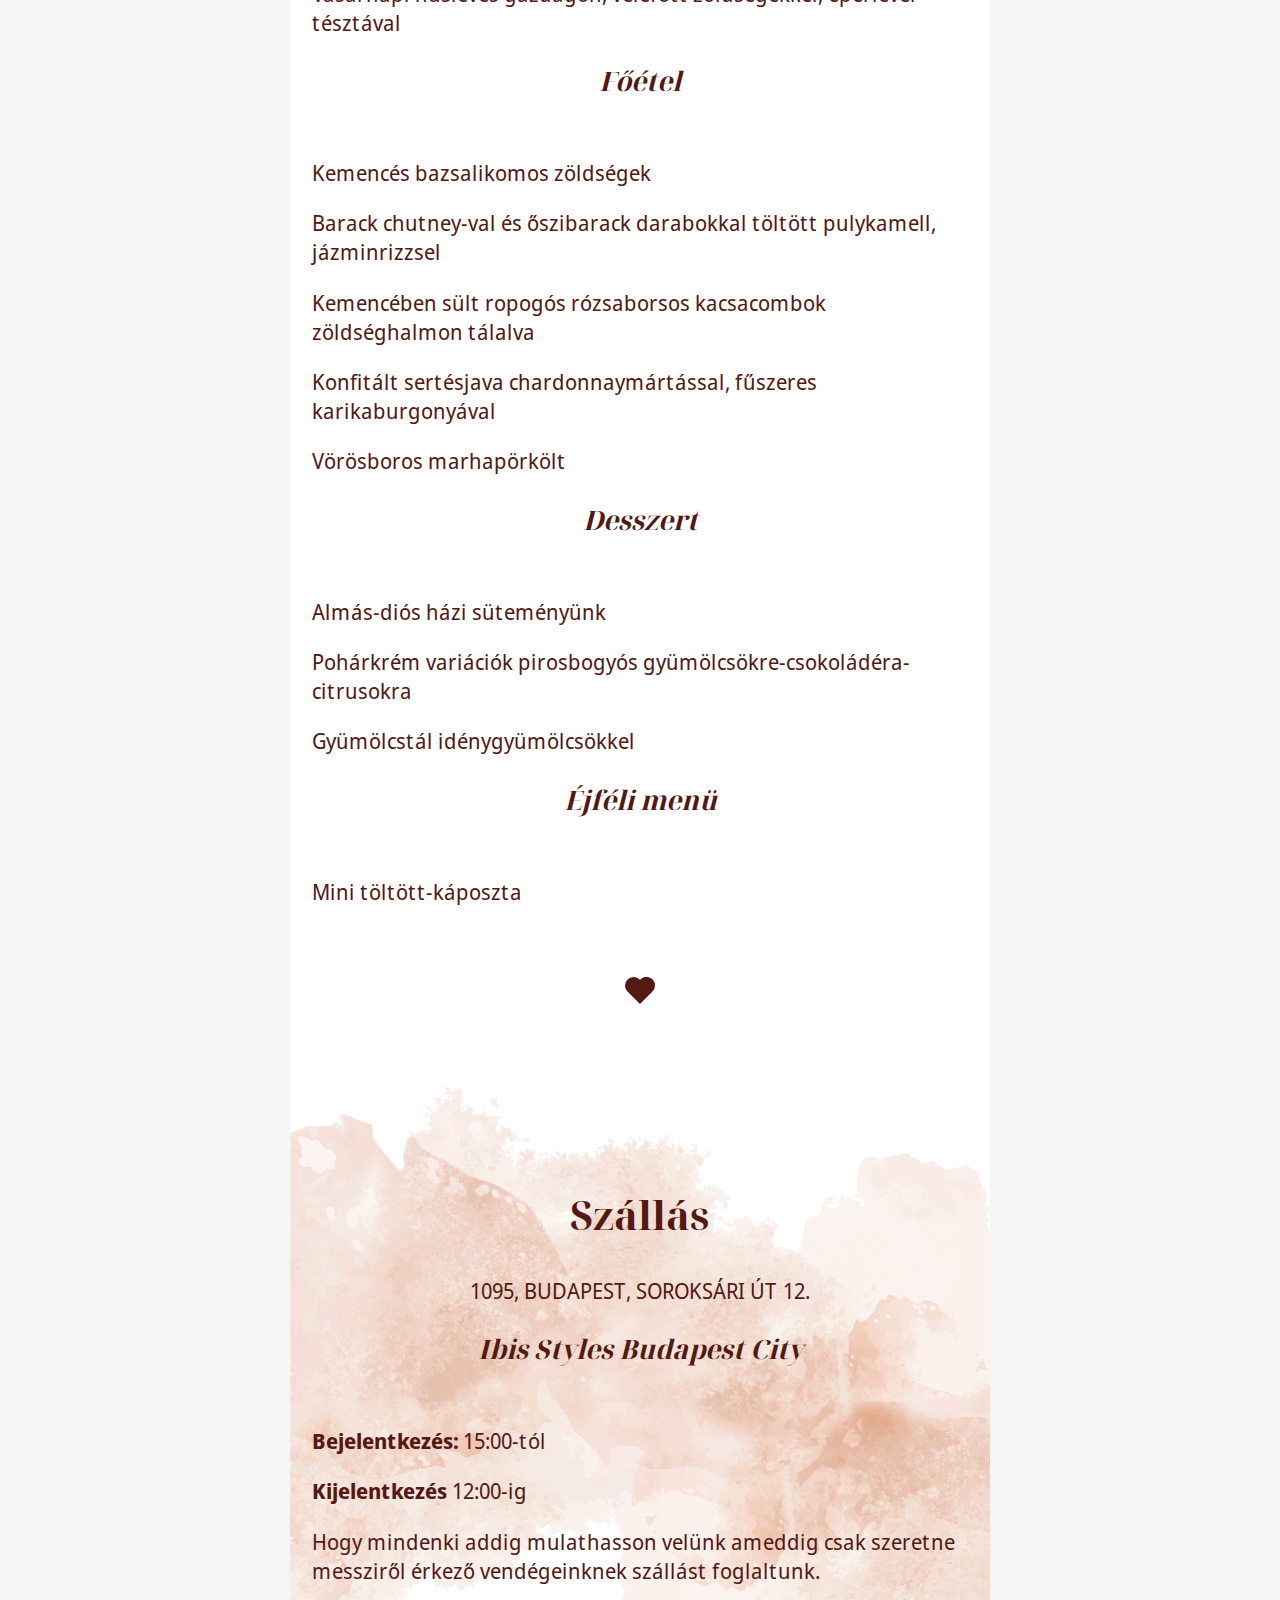
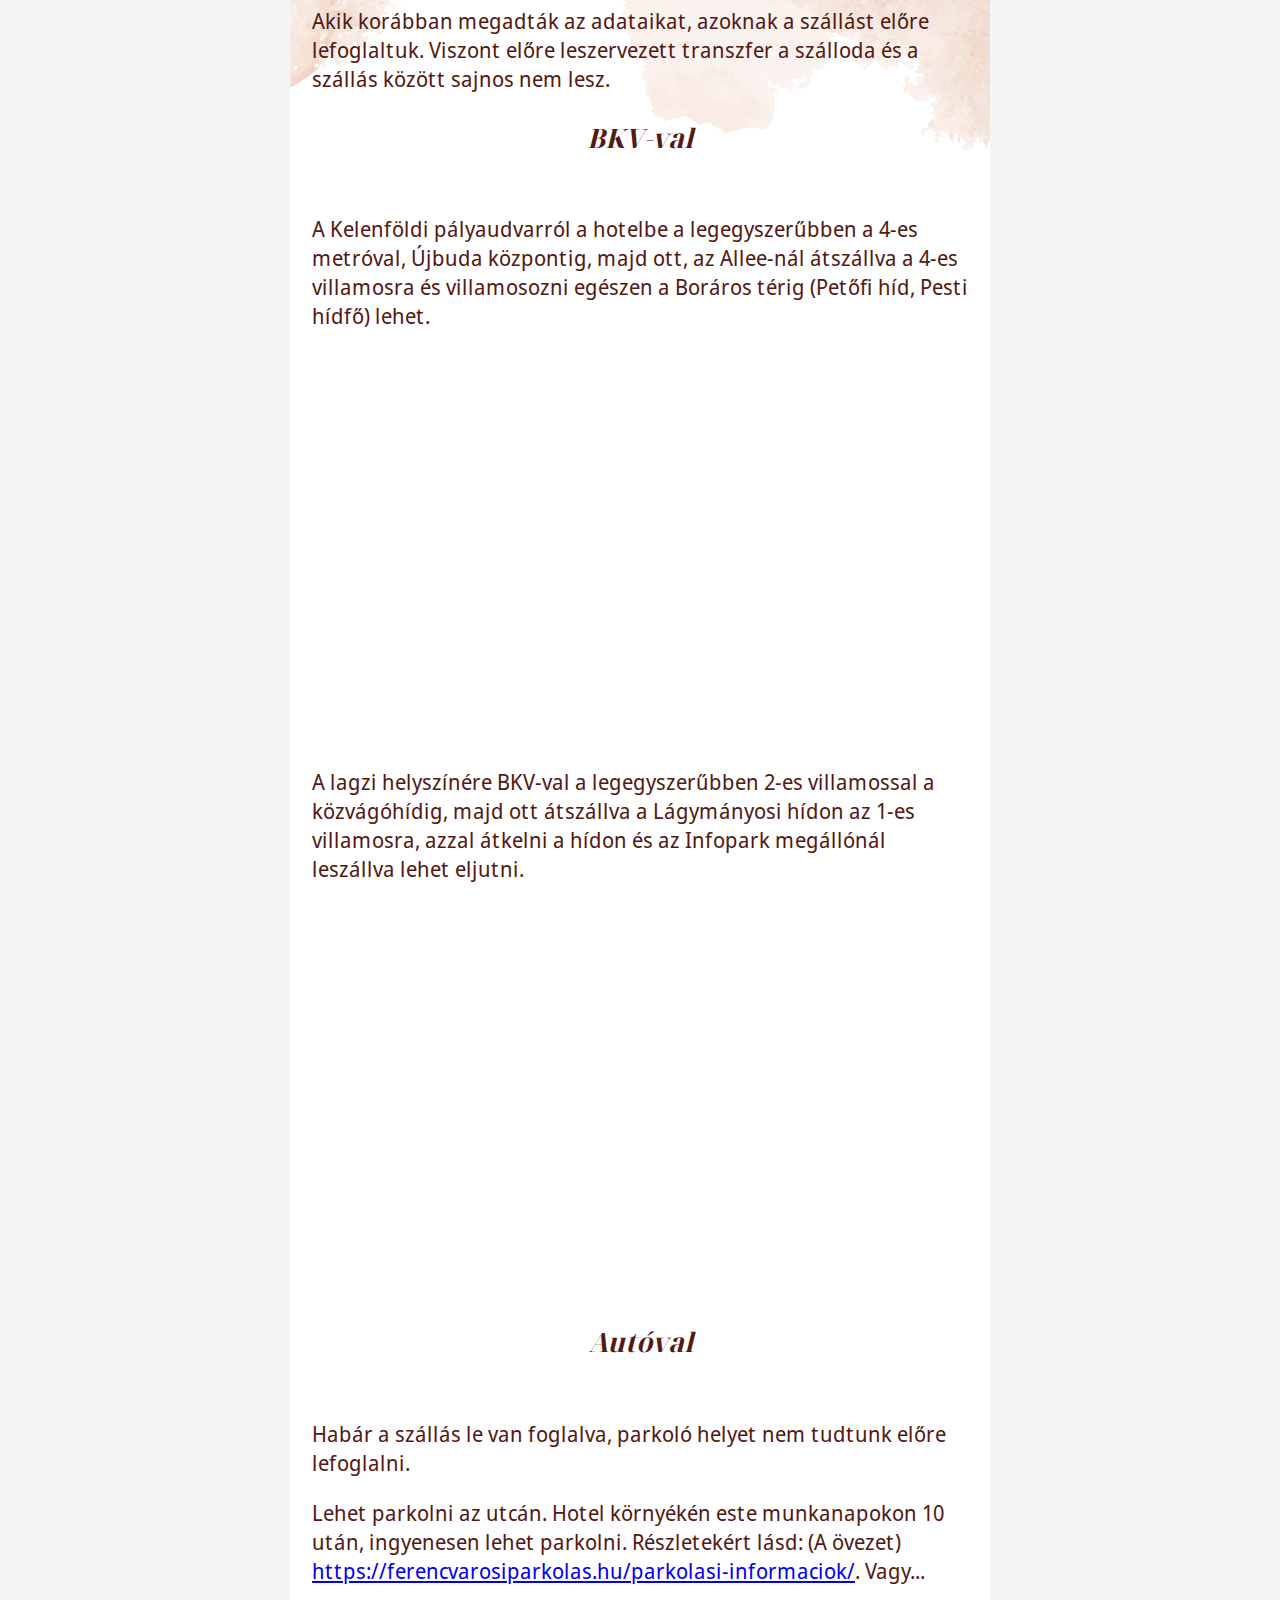
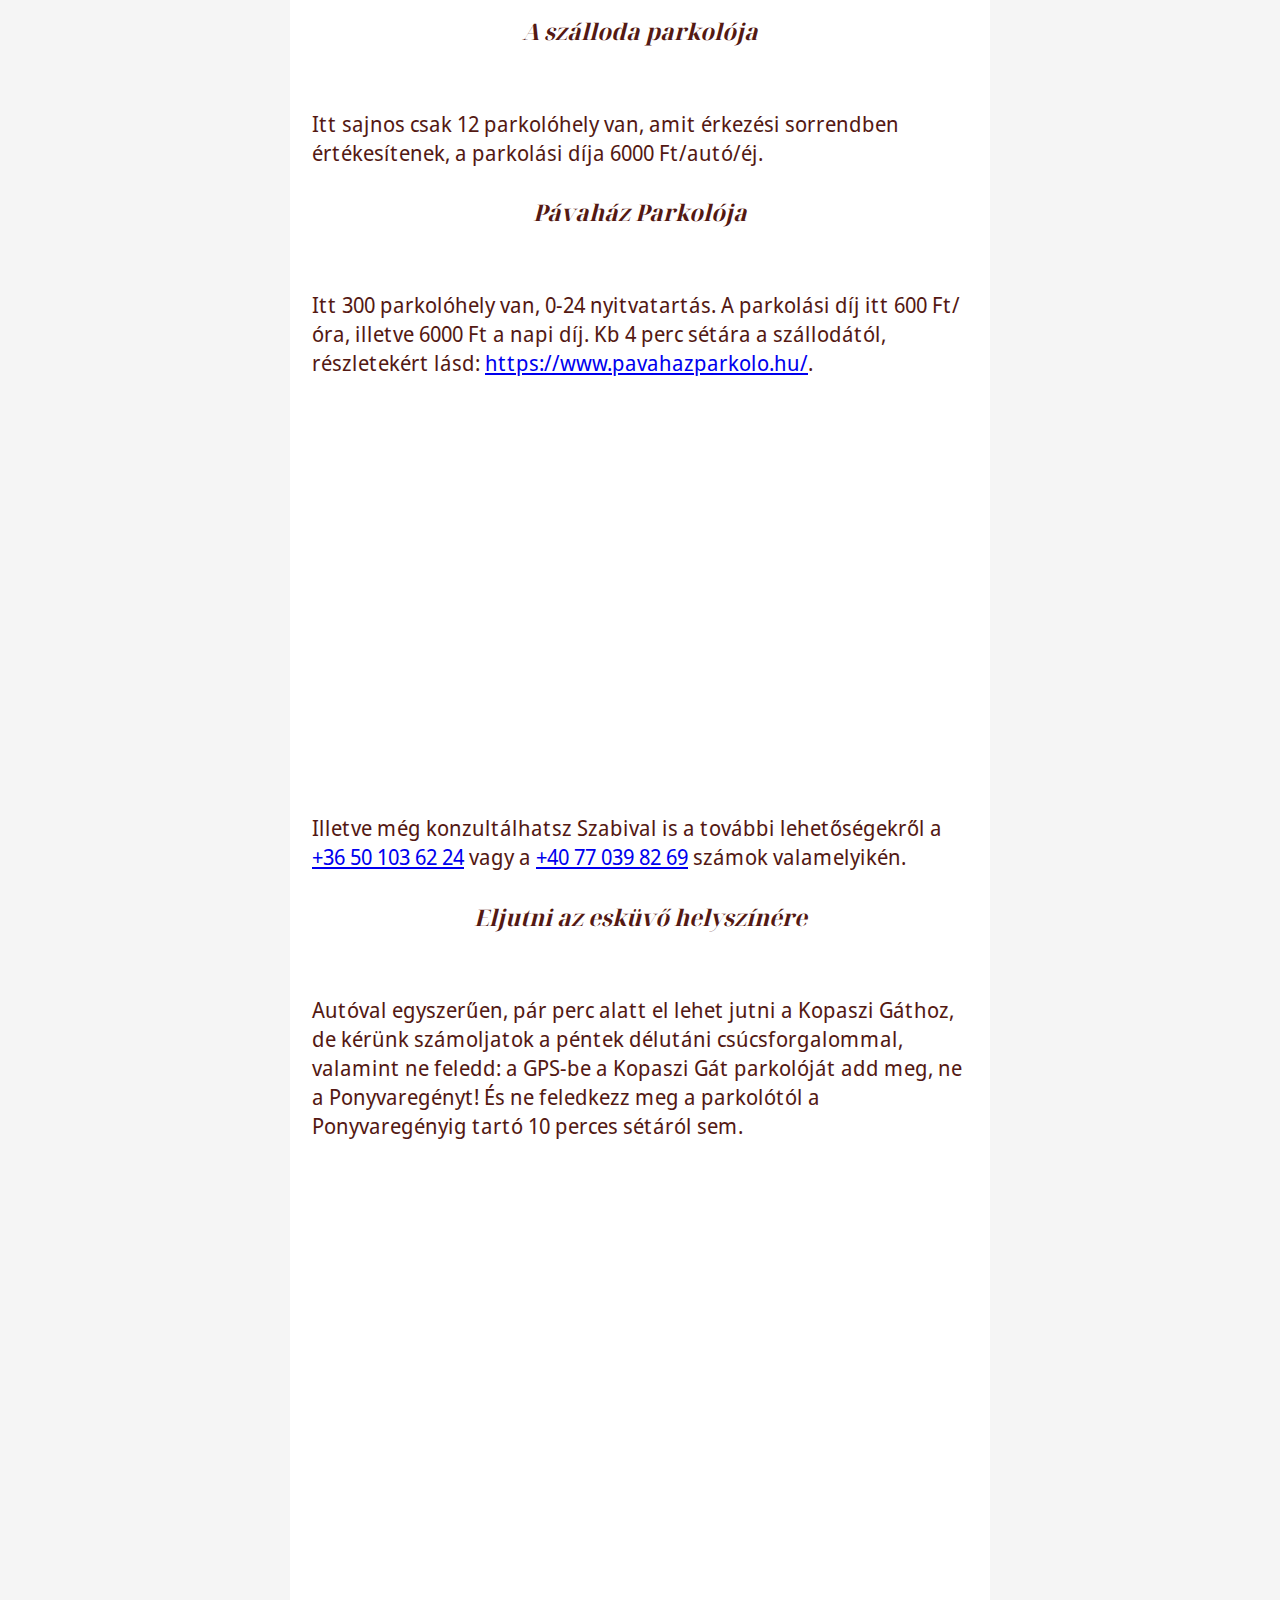
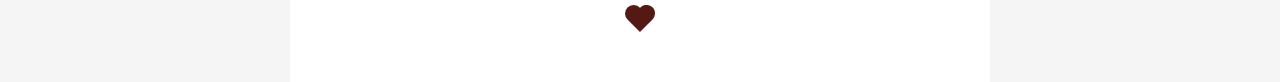
==== commit c388ecc7: "Removed the bell icon and improved the GPS instructions" ====
--- a/dFJaM32CkvYlsJUdak9d/index.html
+++ b/dFJaM32CkvYlsJUdak9d/index.html
@@ -30,7 +30,7 @@
     </style>
 
     <!-- Google Analytics -->
-    <!-- <script async src="https://www.googletagmanager.com/gtag/js?id=G-E1X25Q6X1Z"></script>
+    <script async src="https://www.googletagmanager.com/gtag/js?id=G-E1X25Q6X1Z"></script>
     <script>
 
         window.dataLayer = window.dataLayer || [];
@@ -39,7 +39,7 @@
 
         gtag('config', 'G-E1X25Q6X1Z');
 
-    </script> -->
+    </script>
 
 </head>
 
@@ -62,11 +62,12 @@
                 <img class="logo logo-inactive" type="image/svg" src="/assets/nj_dark.svg" alt="NJ Logo">
                 <img class="logo logo-active" type="image/svg" src="/assets/nj_white.svg" alt="NJ Logo">
             </picture>
-
+            <!--
             <picture class="notifications bell" alt="Bell Icon">
-                <img class="bell bell-inactive" type="image/svg" src="/assets/bell-dark.svg" alt="Bell Icon">
-                <img class="bell bell-active" type="image/svg" src="/assets/bell-white.svg" alt="Bell Icon">
-            </picture>
+                <img style="display:none" class="bell bell-inactive" type="image/svg" src="/assets/bell-dark.svg" alt="Bell Icon">
+                <img style="display:none" class="bell bell-active" type="image/svg" src="/assets/bell-white.svg" alt="Bell Icon">
+            </picture>
+            -->
 
             <ul class="menu" onclick="deactivateMenu()">
                 <!--
@@ -140,10 +141,26 @@
                 </p>
                 <p>
                     <strong>Jó tanács:</strong> ha a navigációs alkalmazásotok (pl.: Google
-                    Maps vagy Waze) azt mondja a Kelenföldi Erőműtől úszni kell, akkor gyanakodjatok. :) A Kopaszi-gát
-                    parkolóját
+                    Maps vagy Waze) azt mondja a Kelenföldi Erőműtől úszni kell, akkor gyanakodjatok. :) 
+                    A <strong>Kopaszi-gát parkolót</strong>
                     beírva célpontnak pontosabb eredményt kaptok.
                 </p>
+            </section>
+            <section id="golf-kocsi">
+                <p>
+                    Aki úgy érzi hogy a 10 perc séta túl sok neki, azoknak jó hírünk van!
+                    A parkolóból a Ponyvaregénybe van lehetőség golfkocsival is átjutni. Ehhez csupán fel kell hívni a
+                    Ponyvaregény szerverzőjét és ő kiküldi a sofőrt.
+                    Garamvári Ildikó, gazdasszony: <a href="tel:+36209832446">+36 20 983 24 46</a>
+                </p>
+
+                <div class="map">
+                    <iframe
+                        src="https://www.google.com/maps/embed?pb=!1m28!1m12!1m3!1d3098.3782384481715!2d19.059814194088016!3d47.4646838057662!2m3!1f0!2f0!3f0!3m2!1i1024!2i768!4f13.1!4m13!3e2!4m5!1s0x4741dd063b750a6b%3A0xfcb9e13b4934da6b!2sBudapest%2C%20Kopaszi-g%C3%A1t%2012!3m2!1d47.467192399999995!2d19.0639254!4m5!1s0x4741dd0bdc31111b%3A0x3122d2afabf74410!2zQnVkYXBlc3QsIENhZsOpIFBvbnl2YXJlZ8OpbnksIEtvcGFzemktZ8OhdA!3m2!1d47.4616119!2d19.0602205!5e0!3m2!1sen!2shu!4v1689532764149!5m2!1sen!2shu"
+                        width="700" height="450" style="border:0;" allowfullscreen="true" loading="lazy"
+                        referrerpolicy="no-referrer-when-downgrade">
+                    </iframe>
+                </div>
             </section>
 
             <section id="megkozelites-bkv">
@@ -176,22 +193,6 @@
                     Duna-part őszi hangulatát.
                 </p>
             </section>
-            <section id="golf-kocsi">
-                <p>
-                    Aki úgy érzi hogy a 10 perc séta túl sok neki, azoknak jó hírünk van!
-                    A parkolóból a Ponyvaregénybe van lehetőség golfkocsival is átjutni. Ehhez csupán fel kell hívni a
-                    Ponyvaregény szerverzőjét és ő kiküldi a sofőrt.
-                    Garamvári Ildikó, gazdasszony: <a href="tel:+36209832446">+36 20 983 24 46</a>
-                </p>
-
-                <div class="map">
-                    <iframe
-                        src="https://www.google.com/maps/embed?pb=!1m28!1m12!1m3!1d3098.3782384481715!2d19.059814194088016!3d47.4646838057662!2m3!1f0!2f0!3f0!3m2!1i1024!2i768!4f13.1!4m13!3e2!4m5!1s0x4741dd063b750a6b%3A0xfcb9e13b4934da6b!2sBudapest%2C%20Kopaszi-g%C3%A1t%2012!3m2!1d47.467192399999995!2d19.0639254!4m5!1s0x4741dd0bdc31111b%3A0x3122d2afabf74410!2zQnVkYXBlc3QsIENhZsOpIFBvbnl2YXJlZ8OpbnksIEtvcGFzemktZ8OhdA!3m2!1d47.4616119!2d19.0602205!5e0!3m2!1sen!2shu!4v1689532764149!5m2!1sen!2shu"
-                        width="700" height="450" style="border:0;" allowfullscreen="true" loading="lazy"
-                        referrerpolicy="no-referrer-when-downgrade">
-                    </iframe>
-                </div>
-            </section>
             <section id="baby-sitter">
                 <p>
                     Gyerekkel érkező vendégeink számára a helyszínen biztosítunk gyerekcsősz szolgáltatást.
--- a/assets/css/hamburger2.css
+++ b/assets/css/hamburger2.css
@@ -257,6 +257,7 @@
   height: 32pt;
   margin-top: 5px;
   margin-bottom: 5px;
+  margin-right: 17px;
 
 }
 
